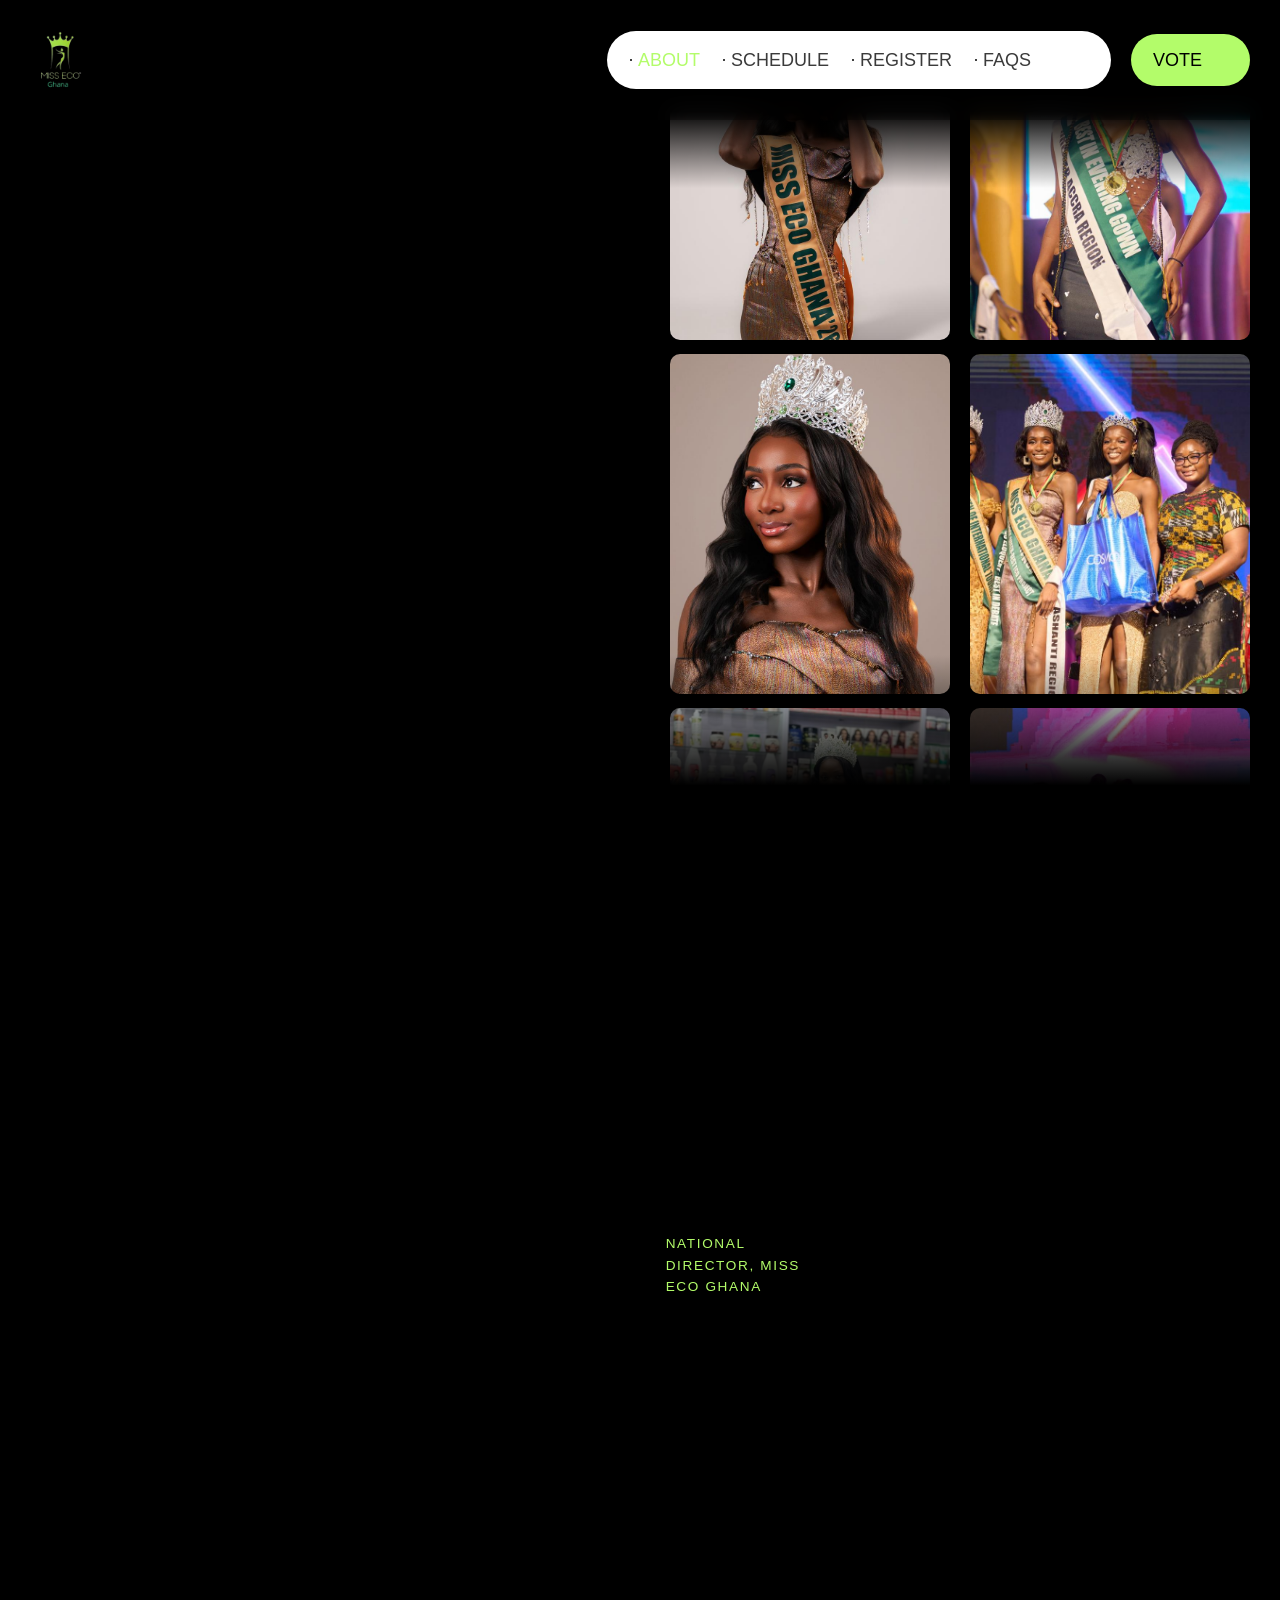
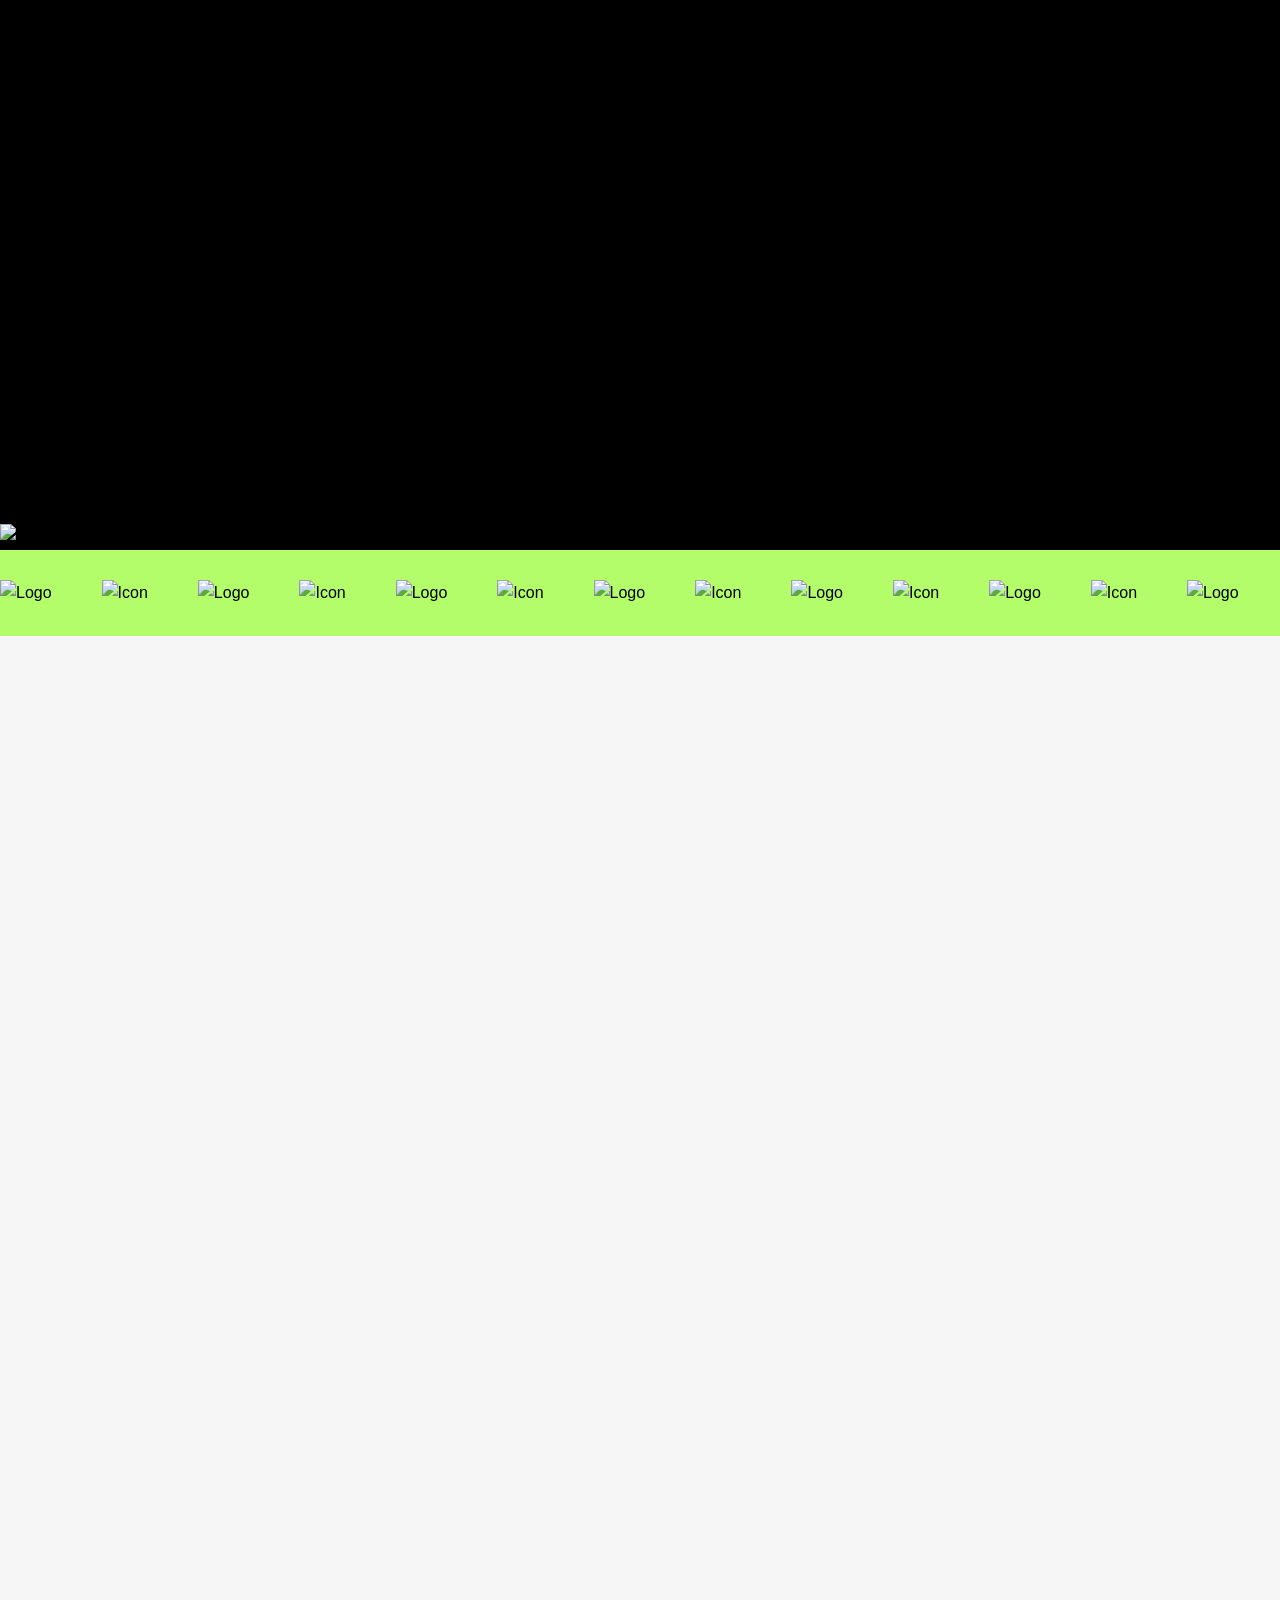
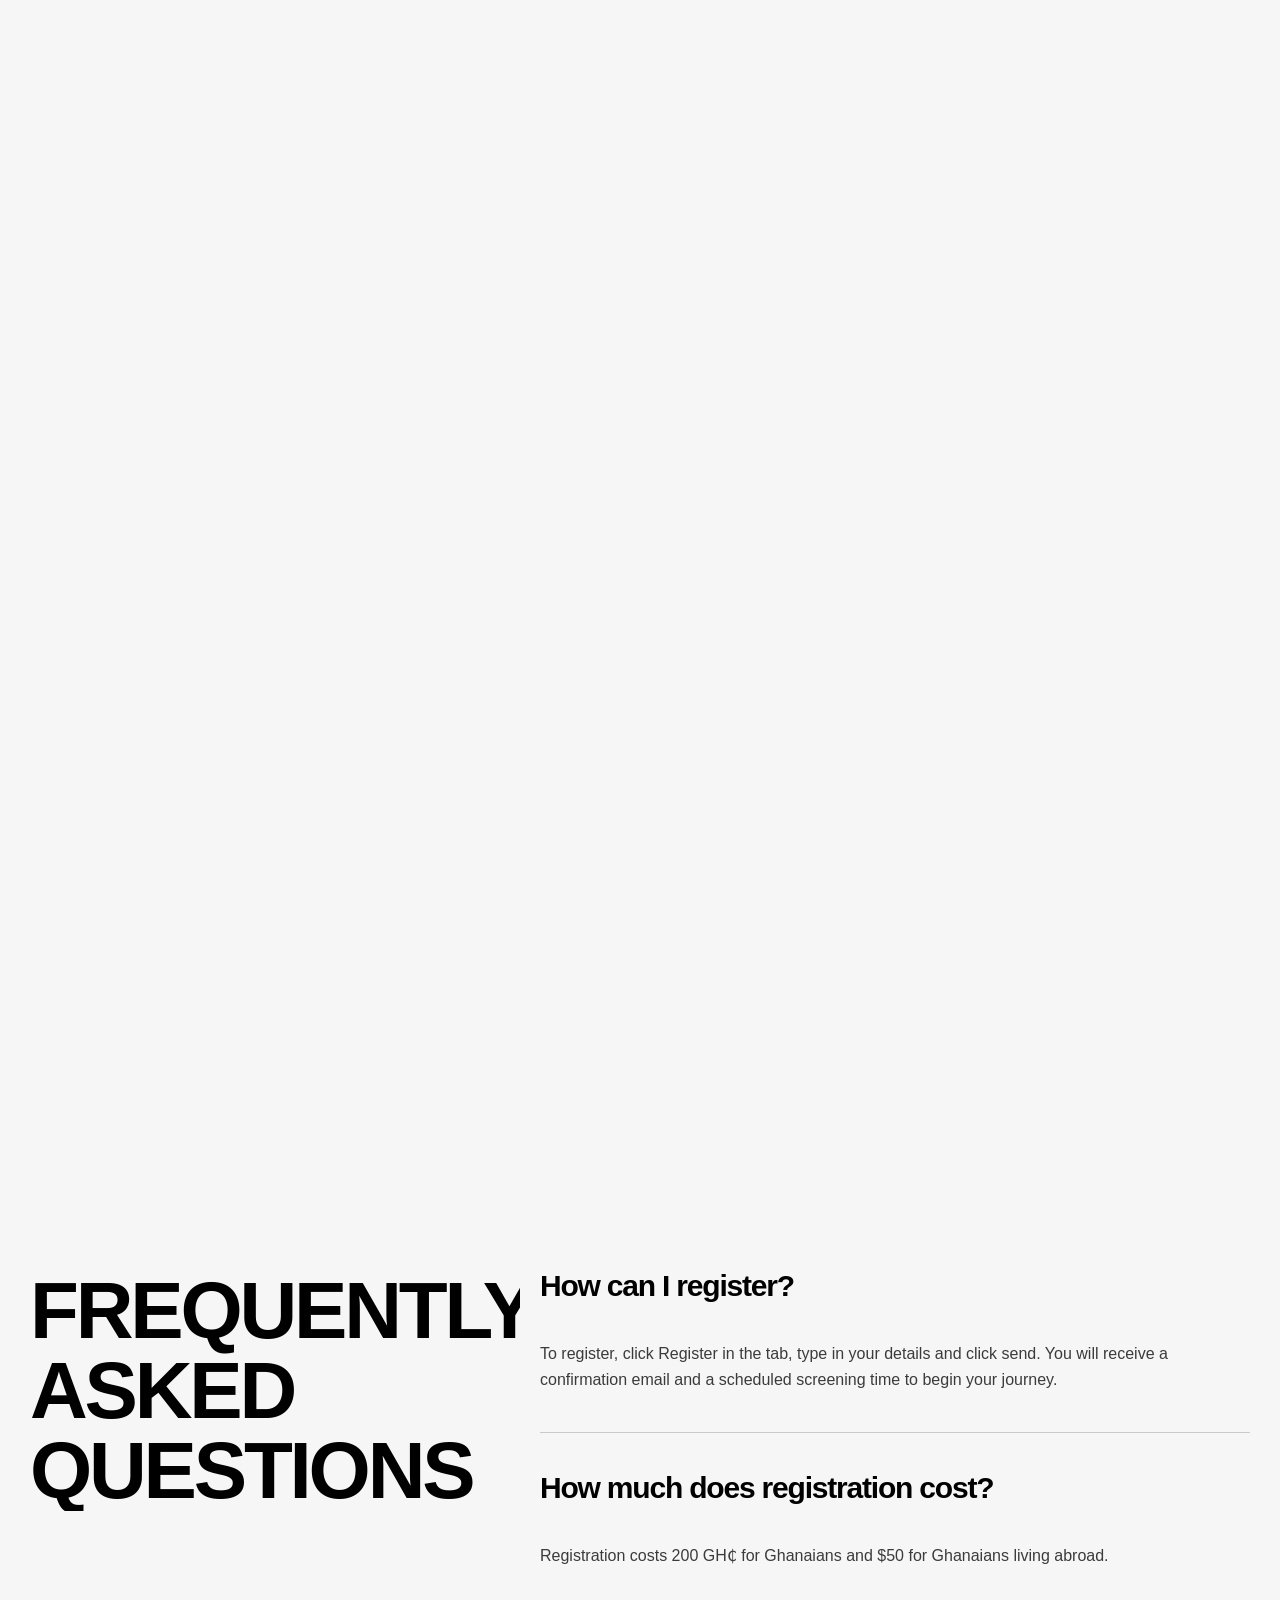
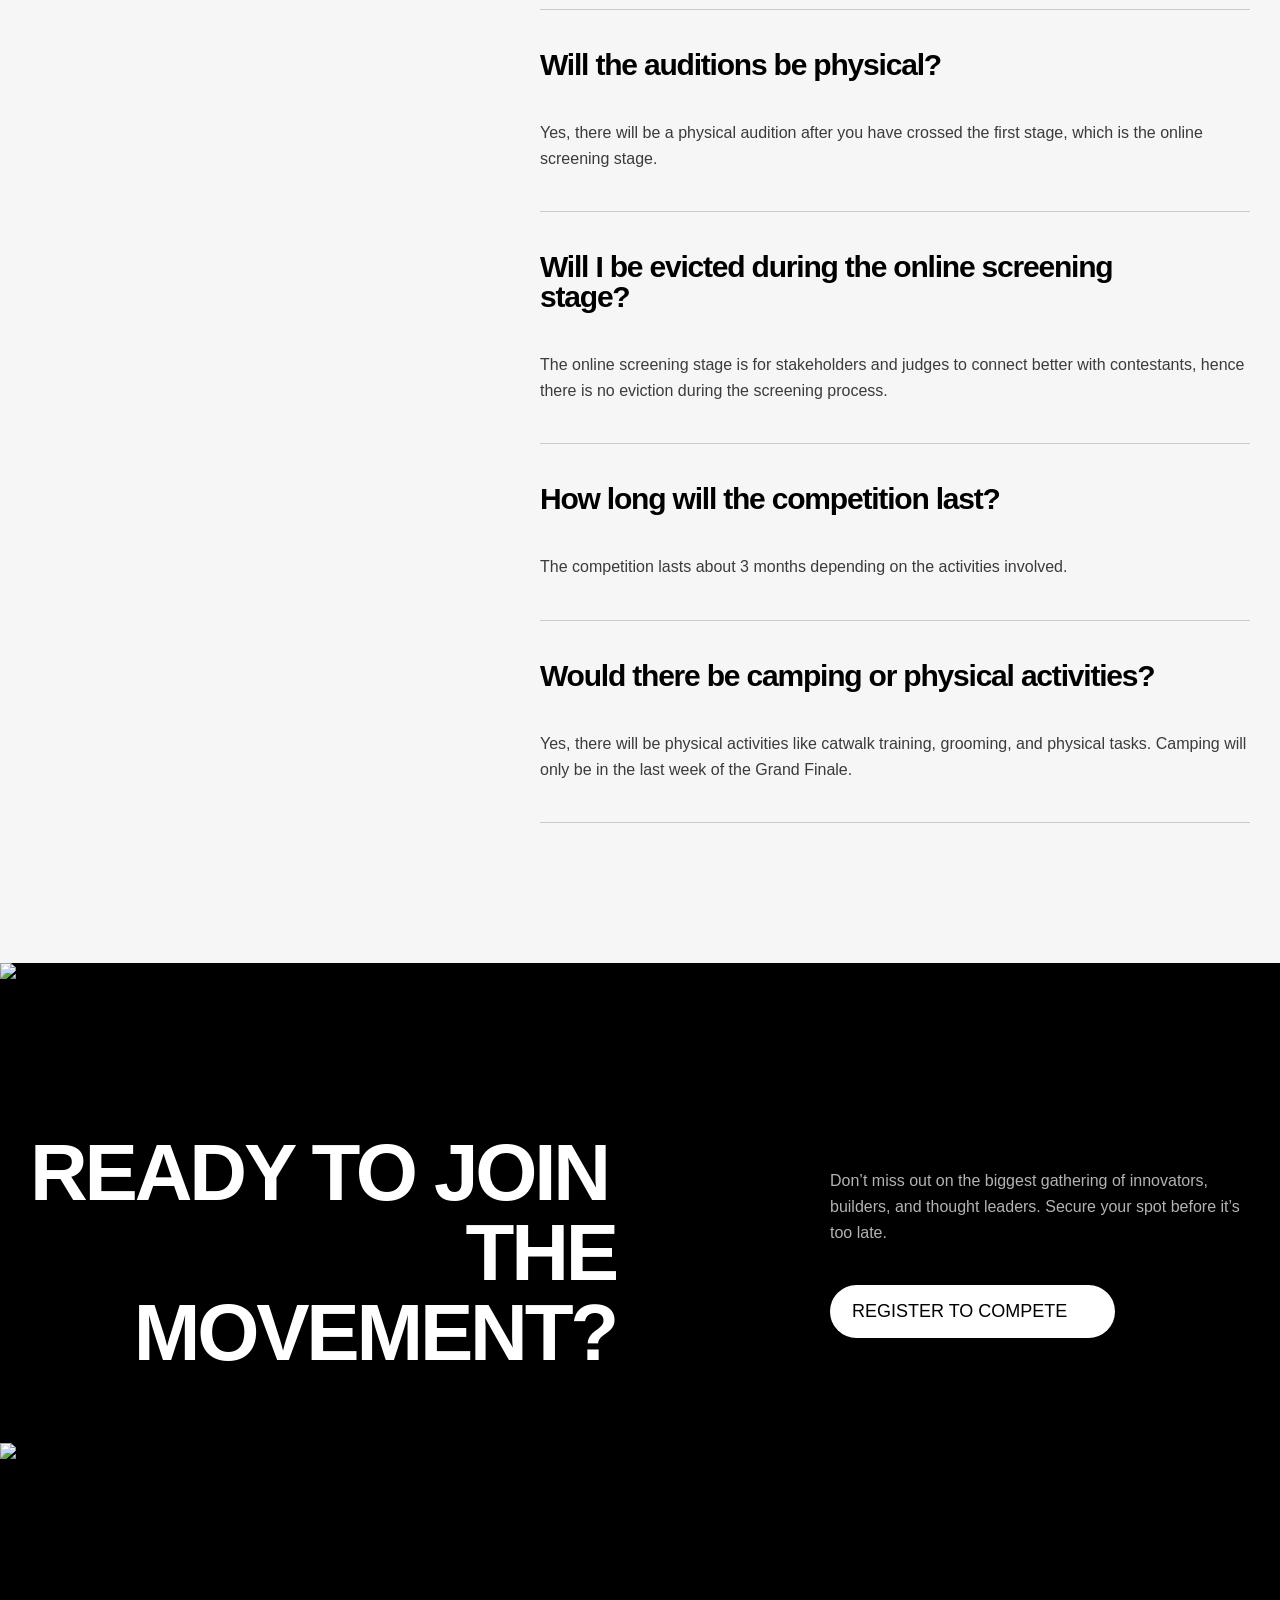
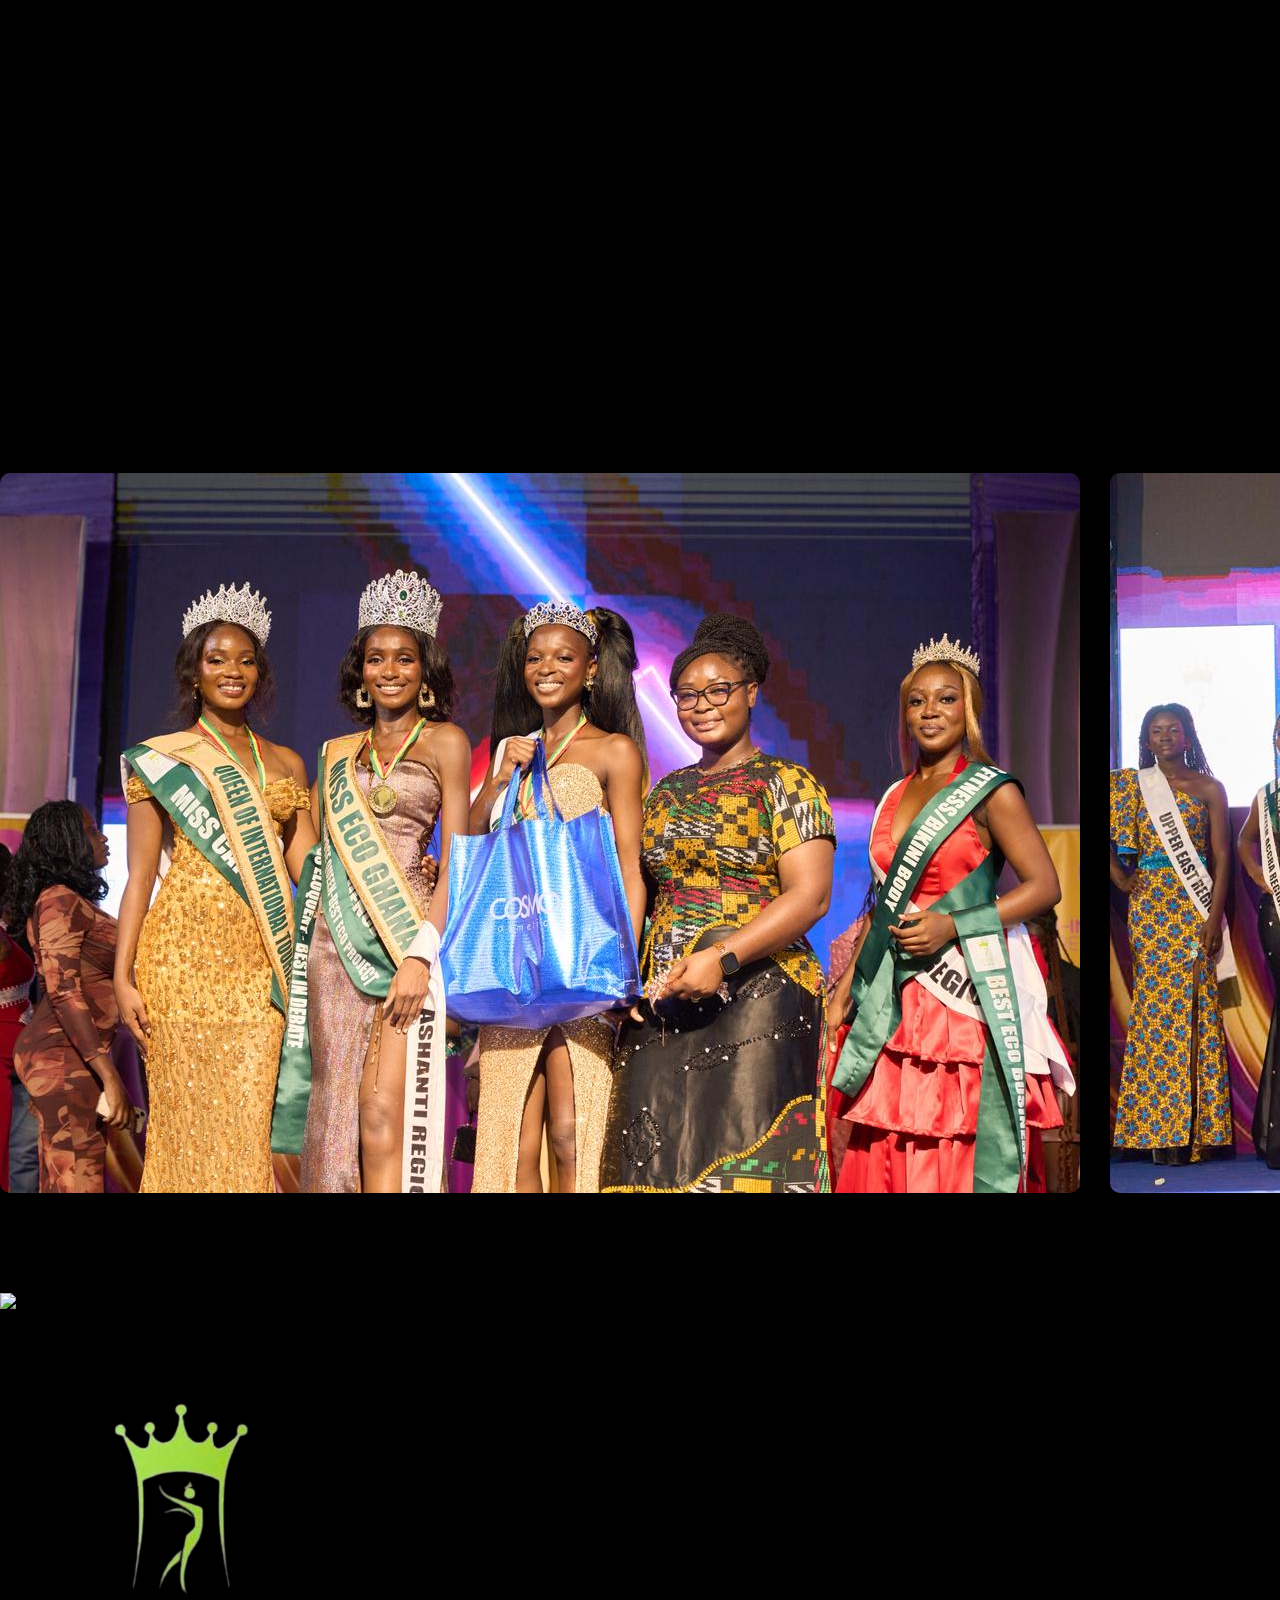
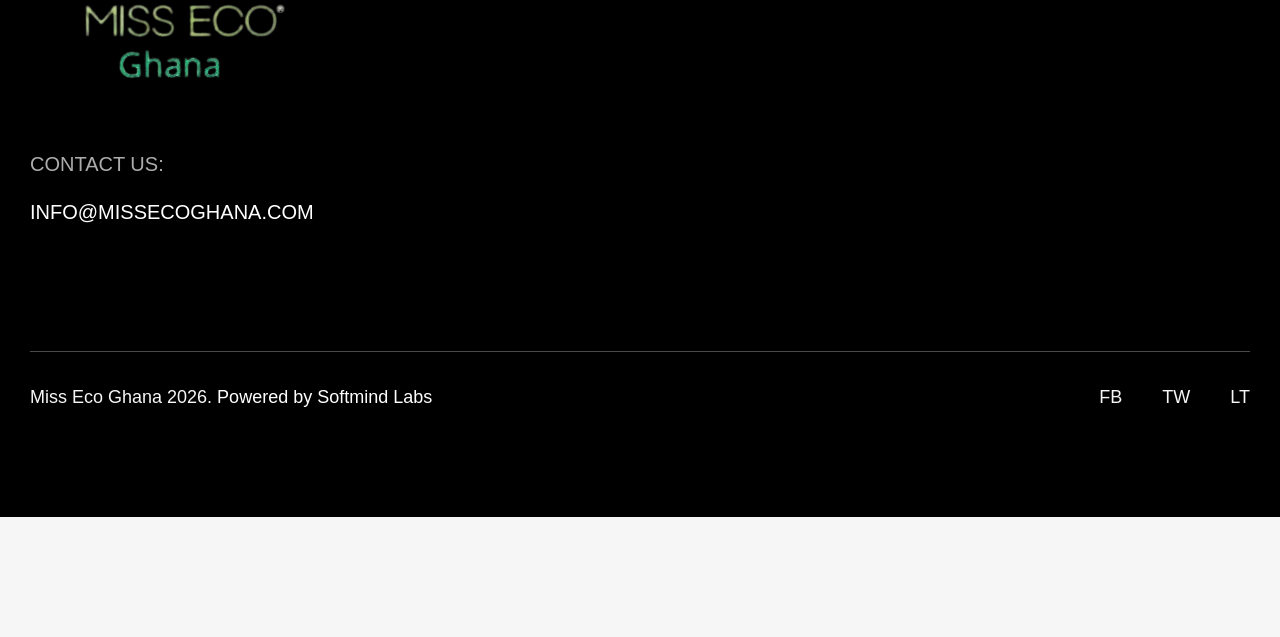
==== about.html @ 79bf4c5f "Initial commit" ====
<!DOCTYPE html>
<!-- This site was created in Webflow. https://webflow.com -->
<!-- Last Published: Sat Oct 25 2025 07:56:01 GMT+0000 (Coordinated Universal Time) -->
<html data-wf-domain="nextsummit-ecommerce.webflow.io" data-wf-page="6868cd37a164c17aef4e09dd" data-wf-site="6868cd37a164c17aef4e0971" data-wf-status="1" lang="en">
    <head>
        <meta charset="utf-8"/>
        <title>About — Miss Eco Ghana</title>
        <meta content="About — Miss Eco Ghana" property="og:title"/>
        <meta content="About — Miss Eco Ghana" property="twitter:title"/>
        <meta content="width=device-width, initial-scale=1" name="viewport"/>
        <meta content="Webflow" name="generator"/>
        <link href="style.css" rel="stylesheet" type="text/css"/>
        <style>
            @media (min-width: 992px) {
                html.w-mod-js:not(.w-mod-ix) [data-w-id="1a90c1bb-0e5f-97e5-2f0d-087dfd18aaae"] {
                    -webkit-transform:translate3d(0, 0px, 0) scale3d(1, 1, 1) rotateX(0) rotateY(0) rotateZ(0) skew(0, 0);
                    -moz-transform: translate3d(0, 0px, 0) scale3d(1, 1, 1) rotateX(0) rotateY(0) rotateZ(0) skew(0, 0);
                    -ms-transform: translate3d(0, 0px, 0) scale3d(1, 1, 1) rotateX(0) rotateY(0) rotateZ(0) skew(0, 0);
                    transform: translate3d(0, 0px, 0) scale3d(1, 1, 1) rotateX(0) rotateY(0) rotateZ(0) skew(0, 0);
                }

                html.w-mod-js:not(.w-mod-ix) [data-w-id="1a90c1bb-0e5f-97e5-2f0d-087dfd18aab9"] {
                    -webkit-transform: translate3d(0, -320px, 0) scale3d(1, 1, 1) rotateX(0) rotateY(0) rotateZ(0) skew(0, 0);
                    -moz-transform: translate3d(0, -320px, 0) scale3d(1, 1, 1) rotateX(0) rotateY(0) rotateZ(0) skew(0, 0);
                    -ms-transform: translate3d(0, -320px, 0) scale3d(1, 1, 1) rotateX(0) rotateY(0) rotateZ(0) skew(0, 0);
                    transform: translate3d(0, -320px, 0) scale3d(1, 1, 1) rotateX(0) rotateY(0) rotateZ(0) skew(0, 0);
                }

                html.w-mod-js:not(.w-mod-ix) [data-w-id="1a90c1bb-0e5f-97e5-2f0d-087dfd18aacc"] {
                    -webkit-transform: translate3d(0, 0px, 0) scale3d(1, 1, 1) rotateX(0) rotateY(0) rotateZ(0) skew(0, 0);
                    -moz-transform: translate3d(0, 0px, 0) scale3d(1, 1, 1) rotateX(0) rotateY(0) rotateZ(0) skew(0, 0);
                    -ms-transform: translate3d(0, 0px, 0) scale3d(1, 1, 1) rotateX(0) rotateY(0) rotateZ(0) skew(0, 0);
                    transform: translate3d(0, 0px, 0) scale3d(1, 1, 1) rotateX(0) rotateY(0) rotateZ(0) skew(0, 0);
                }

                html.w-mod-js:not(.w-mod-ix) [data-w-id="1a90c1bb-0e5f-97e5-2f0d-087dfd18aad7"] {
                    -webkit-transform: translate3d(0, -320px, 0) scale3d(1, 1, 1) rotateX(0) rotateY(0) rotateZ(0) skew(0, 0);
                    -moz-transform: translate3d(0, -320px, 0) scale3d(1, 1, 1) rotateX(0) rotateY(0) rotateZ(0) skew(0, 0);
                    -ms-transform: translate3d(0, -320px, 0) scale3d(1, 1, 1) rotateX(0) rotateY(0) rotateZ(0) skew(0, 0);
                    transform: translate3d(0, -320px, 0) scale3d(1, 1, 1) rotateX(0) rotateY(0) rotateZ(0) skew(0, 0);
                }

                html.w-mod-js:not(.w-mod-ix) [data-w-id="1a90c1bb-0e5f-97e5-2f0d-087dfd18aaea"] {
                    -webkit-transform: translate3d(0, 0px, 0) scale3d(1, 1, 1) rotateX(0) rotateY(0) rotateZ(0) skew(0, 0);
                    -moz-transform: translate3d(0, 0px, 0) scale3d(1, 1, 1) rotateX(0) rotateY(0) rotateZ(0) skew(0, 0);
                    -ms-transform: translate3d(0, 0px, 0) scale3d(1, 1, 1) rotateX(0) rotateY(0) rotateZ(0) skew(0, 0);
                    transform: translate3d(0, 0px, 0) scale3d(1, 1, 1) rotateX(0) rotateY(0) rotateZ(0) skew(0, 0);
                }

                html.w-mod-js:not(.w-mod-ix) [data-w-id="1a90c1bb-0e5f-97e5-2f0d-087dfd18aaf5"] {
                    -webkit-transform: translate3d(0, -320px, 0) scale3d(1, 1, 1) rotateX(0) rotateY(0) rotateZ(0) skew(0, 0);
                    -moz-transform: translate3d(0, -320px, 0) scale3d(1, 1, 1) rotateX(0) rotateY(0) rotateZ(0) skew(0, 0);
                    -ms-transform: translate3d(0, -320px, 0) scale3d(1, 1, 1) rotateX(0) rotateY(0) rotateZ(0) skew(0, 0);
                    transform: translate3d(0, -320px, 0) scale3d(1, 1, 1) rotateX(0) rotateY(0) rotateZ(0) skew(0, 0);
                }

                html.w-mod-js:not(.w-mod-ix) [data-w-id="1a90c1bb-0e5f-97e5-2f0d-087dfd18ab08"] {
                    -webkit-transform: translate3d(0, 0px, 0) scale3d(1, 1, 1) rotateX(0) rotateY(0) rotateZ(0) skew(0, 0);
                    -moz-transform: translate3d(0, 0px, 0) scale3d(1, 1, 1) rotateX(0) rotateY(0) rotateZ(0) skew(0, 0);
                    -ms-transform: translate3d(0, 0px, 0) scale3d(1, 1, 1) rotateX(0) rotateY(0) rotateZ(0) skew(0, 0);
                    transform: translate3d(0, 0px, 0) scale3d(1, 1, 1) rotateX(0) rotateY(0) rotateZ(0) skew(0, 0);
                }

                html.w-mod-js:not(.w-mod-ix) [data-w-id="1a90c1bb-0e5f-97e5-2f0d-087dfd18ab13"] {
                    -webkit-transform: translate3d(0, -320px, 0) scale3d(1, 1, 1) rotateX(0) rotateY(0) rotateZ(0) skew(0, 0);
                    -moz-transform: translate3d(0, -320px, 0) scale3d(1, 1, 1) rotateX(0) rotateY(0) rotateZ(0) skew(0, 0);
                    -ms-transform: translate3d(0, -320px, 0) scale3d(1, 1, 1) rotateX(0) rotateY(0) rotateZ(0) skew(0, 0);
                    transform: translate3d(0, -320px, 0) scale3d(1, 1, 1) rotateX(0) rotateY(0) rotateZ(0) skew(0, 0);
                }
            }

            @media (max-width: 991px) and (min-width:768px) {
                html.w-mod-js:not(.w-mod-ix) [data-w-id="1a90c1bb-0e5f-97e5-2f0d-087dfd18aaae"] {
                    -webkit-transform:translate3d(0, 0px, 0) scale3d(1, 1, 1) rotateX(0) rotateY(0) rotateZ(0) skew(0, 0);
                    -moz-transform: translate3d(0, 0px, 0) scale3d(1, 1, 1) rotateX(0) rotateY(0) rotateZ(0) skew(0, 0);
                    -ms-transform: translate3d(0, 0px, 0) scale3d(1, 1, 1) rotateX(0) rotateY(0) rotateZ(0) skew(0, 0);
                    transform: translate3d(0, 0px, 0) scale3d(1, 1, 1) rotateX(0) rotateY(0) rotateZ(0) skew(0, 0);
                }

                html.w-mod-js:not(.w-mod-ix) [data-w-id="1a90c1bb-0e5f-97e5-2f0d-087dfd18aab9"] {
                    -webkit-transform: translate3d(0, -320px, 0) scale3d(1, 1, 1) rotateX(0) rotateY(0) rotateZ(0) skew(0, 0);
                    -moz-transform: translate3d(0, -320px, 0) scale3d(1, 1, 1) rotateX(0) rotateY(0) rotateZ(0) skew(0, 0);
                    -ms-transform: translate3d(0, -320px, 0) scale3d(1, 1, 1) rotateX(0) rotateY(0) rotateZ(0) skew(0, 0);
                    transform: translate3d(0, -320px, 0) scale3d(1, 1, 1) rotateX(0) rotateY(0) rotateZ(0) skew(0, 0);
                }

                html.w-mod-js:not(.w-mod-ix) [data-w-id="1a90c1bb-0e5f-97e5-2f0d-087dfd18aacc"] {
                    -webkit-transform: translate3d(0, 0px, 0) scale3d(1, 1, 1) rotateX(0) rotateY(0) rotateZ(0) skew(0, 0);
                    -moz-transform: translate3d(0, 0px, 0) scale3d(1, 1, 1) rotateX(0) rotateY(0) rotateZ(0) skew(0, 0);
                    -ms-transform: translate3d(0, 0px, 0) scale3d(1, 1, 1) rotateX(0) rotateY(0) rotateZ(0) skew(0, 0);
                    transform: translate3d(0, 0px, 0) scale3d(1, 1, 1) rotateX(0) rotateY(0) rotateZ(0) skew(0, 0);
                }

                html.w-mod-js:not(.w-mod-ix) [data-w-id="1a90c1bb-0e5f-97e5-2f0d-087dfd18aad7"] {
                    -webkit-transform: translate3d(0, -320px, 0) scale3d(1, 1, 1) rotateX(0) rotateY(0) rotateZ(0) skew(0, 0);
                    -moz-transform: translate3d(0, -320px, 0) scale3d(1, 1, 1) rotateX(0) rotateY(0) rotateZ(0) skew(0, 0);
                    -ms-transform: translate3d(0, -320px, 0) scale3d(1, 1, 1) rotateX(0) rotateY(0) rotateZ(0) skew(0, 0);
                    transform: translate3d(0, -320px, 0) scale3d(1, 1, 1) rotateX(0) rotateY(0) rotateZ(0) skew(0, 0);
                }

                html.w-mod-js:not(.w-mod-ix) [data-w-id="1a90c1bb-0e5f-97e5-2f0d-087dfd18aaea"] {
                    -webkit-transform: translate3d(0, 0px, 0) scale3d(1, 1, 1) rotateX(0) rotateY(0) rotateZ(0) skew(0, 0);
                    -moz-transform: translate3d(0, 0px, 0) scale3d(1, 1, 1) rotateX(0) rotateY(0) rotateZ(0) skew(0, 0);
                    -ms-transform: translate3d(0, 0px, 0) scale3d(1, 1, 1) rotateX(0) rotateY(0) rotateZ(0) skew(0, 0);
                    transform: translate3d(0, 0px, 0) scale3d(1, 1, 1) rotateX(0) rotateY(0) rotateZ(0) skew(0, 0);
                }

                html.w-mod-js:not(.w-mod-ix) [data-w-id="1a90c1bb-0e5f-97e5-2f0d-087dfd18aaf5"] {
                    -webkit-transform: translate3d(0, -320px, 0) scale3d(1, 1, 1) rotateX(0) rotateY(0) rotateZ(0) skew(0, 0);
                    -moz-transform: translate3d(0, -320px, 0) scale3d(1, 1, 1) rotateX(0) rotateY(0) rotateZ(0) skew(0, 0);
                    -ms-transform: translate3d(0, -320px, 0) scale3d(1, 1, 1) rotateX(0) rotateY(0) rotateZ(0) skew(0, 0);
                    transform: translate3d(0, -320px, 0) scale3d(1, 1, 1) rotateX(0) rotateY(0) rotateZ(0) skew(0, 0);
                }

                html.w-mod-js:not(.w-mod-ix) [data-w-id="1a90c1bb-0e5f-97e5-2f0d-087dfd18ab08"] {
                    -webkit-transform: translate3d(0, 0px, 0) scale3d(1, 1, 1) rotateX(0) rotateY(0) rotateZ(0) skew(0, 0);
                    -moz-transform: translate3d(0, 0px, 0) scale3d(1, 1, 1) rotateX(0) rotateY(0) rotateZ(0) skew(0, 0);
                    -ms-transform: translate3d(0, 0px, 0) scale3d(1, 1, 1) rotateX(0) rotateY(0) rotateZ(0) skew(0, 0);
                    transform: translate3d(0, 0px, 0) scale3d(1, 1, 1) rotateX(0) rotateY(0) rotateZ(0) skew(0, 0);
                }

                html.w-mod-js:not(.w-mod-ix) [data-w-id="1a90c1bb-0e5f-97e5-2f0d-087dfd18ab13"] {
                    -webkit-transform: translate3d(0, -320px, 0) scale3d(1, 1, 1) rotateX(0) rotateY(0) rotateZ(0) skew(0, 0);
                    -moz-transform: translate3d(0, -320px, 0) scale3d(1, 1, 1) rotateX(0) rotateY(0) rotateZ(0) skew(0, 0);
                    -ms-transform: translate3d(0, -320px, 0) scale3d(1, 1, 1) rotateX(0) rotateY(0) rotateZ(0) skew(0, 0);
                    transform: translate3d(0, -320px, 0) scale3d(1, 1, 1) rotateX(0) rotateY(0) rotateZ(0) skew(0, 0);
                }
            }

            @media (max-width: 767px) and (min-width:480px) {
                html.w-mod-js:not(.w-mod-ix) [data-w-id="1a90c1bb-0e5f-97e5-2f0d-087dfd18aaae"] {
                    -webkit-transform:translate3d(0, 0px, 0) scale3d(1, 1, 1) rotateX(0) rotateY(0) rotateZ(0) skew(0, 0);
                    -moz-transform: translate3d(0, 0px, 0) scale3d(1, 1, 1) rotateX(0) rotateY(0) rotateZ(0) skew(0, 0);
                    -ms-transform: translate3d(0, 0px, 0) scale3d(1, 1, 1) rotateX(0) rotateY(0) rotateZ(0) skew(0, 0);
                    transform: translate3d(0, 0px, 0) scale3d(1, 1, 1) rotateX(0) rotateY(0) rotateZ(0) skew(0, 0);
                }

                html.w-mod-js:not(.w-mod-ix) [data-w-id="1a90c1bb-0e5f-97e5-2f0d-087dfd18aab9"] {
                    -webkit-transform: translate3d(0, -200px, 0) scale3d(1, 1, 1) rotateX(0) rotateY(0) rotateZ(0) skew(0, 0);
                    -moz-transform: translate3d(0, -200px, 0) scale3d(1, 1, 1) rotateX(0) rotateY(0) rotateZ(0) skew(0, 0);
                    -ms-transform: translate3d(0, -200px, 0) scale3d(1, 1, 1) rotateX(0) rotateY(0) rotateZ(0) skew(0, 0);
                    transform: translate3d(0, -200px, 0) scale3d(1, 1, 1) rotateX(0) rotateY(0) rotateZ(0) skew(0, 0);
                }

                html.w-mod-js:not(.w-mod-ix) [data-w-id="1a90c1bb-0e5f-97e5-2f0d-087dfd18aacc"] {
                    -webkit-transform: translate3d(0, 0px, 0) scale3d(1, 1, 1) rotateX(0) rotateY(0) rotateZ(0) skew(0, 0);
                    -moz-transform: translate3d(0, 0px, 0) scale3d(1, 1, 1) rotateX(0) rotateY(0) rotateZ(0) skew(0, 0);
                    -ms-transform: translate3d(0, 0px, 0) scale3d(1, 1, 1) rotateX(0) rotateY(0) rotateZ(0) skew(0, 0);
                    transform: translate3d(0, 0px, 0) scale3d(1, 1, 1) rotateX(0) rotateY(0) rotateZ(0) skew(0, 0);
                }

                html.w-mod-js:not(.w-mod-ix) [data-w-id="1a90c1bb-0e5f-97e5-2f0d-087dfd18aad7"] {
                    -webkit-transform: translate3d(0, -200px, 0) scale3d(1, 1, 1) rotateX(0) rotateY(0) rotateZ(0) skew(0, 0);
                    -moz-transform: translate3d(0, -200px, 0) scale3d(1, 1, 1) rotateX(0) rotateY(0) rotateZ(0) skew(0, 0);
                    -ms-transform: translate3d(0, -200px, 0) scale3d(1, 1, 1) rotateX(0) rotateY(0) rotateZ(0) skew(0, 0);
                    transform: translate3d(0, -200px, 0) scale3d(1, 1, 1) rotateX(0) rotateY(0) rotateZ(0) skew(0, 0);
                }

                html.w-mod-js:not(.w-mod-ix) [data-w-id="1a90c1bb-0e5f-97e5-2f0d-087dfd18aaea"] {
                    -webkit-transform: translate3d(0, 0px, 0) scale3d(1, 1, 1) rotateX(0) rotateY(0) rotateZ(0) skew(0, 0);
                    -moz-transform: translate3d(0, 0px, 0) scale3d(1, 1, 1) rotateX(0) rotateY(0) rotateZ(0) skew(0, 0);
                    -ms-transform: translate3d(0, 0px, 0) scale3d(1, 1, 1) rotateX(0) rotateY(0) rotateZ(0) skew(0, 0);
                    transform: translate3d(0, 0px, 0) scale3d(1, 1, 1) rotateX(0) rotateY(0) rotateZ(0) skew(0, 0);
                }

                html.w-mod-js:not(.w-mod-ix) [data-w-id="1a90c1bb-0e5f-97e5-2f0d-087dfd18aaf5"] {
                    -webkit-transform: translate3d(0, -200px, 0) scale3d(1, 1, 1) rotateX(0) rotateY(0) rotateZ(0) skew(0, 0);
                    -moz-transform: translate3d(0, -200px, 0) scale3d(1, 1, 1) rotateX(0) rotateY(0) rotateZ(0) skew(0, 0);
                    -ms-transform: translate3d(0, -200px, 0) scale3d(1, 1, 1) rotateX(0) rotateY(0) rotateZ(0) skew(0, 0);
                    transform: translate3d(0, -200px, 0) scale3d(1, 1, 1) rotateX(0) rotateY(0) rotateZ(0) skew(0, 0);
                }

                html.w-mod-js:not(.w-mod-ix) [data-w-id="1a90c1bb-0e5f-97e5-2f0d-087dfd18ab08"] {
                    -webkit-transform: translate3d(0, 0px, 0) scale3d(1, 1, 1) rotateX(0) rotateY(0) rotateZ(0) skew(0, 0);
                    -moz-transform: translate3d(0, 0px, 0) scale3d(1, 1, 1) rotateX(0) rotateY(0) rotateZ(0) skew(0, 0);
                    -ms-transform: translate3d(0, 0px, 0) scale3d(1, 1, 1) rotateX(0) rotateY(0) rotateZ(0) skew(0, 0);
                    transform: translate3d(0, 0px, 0) scale3d(1, 1, 1) rotateX(0) rotateY(0) rotateZ(0) skew(0, 0);
                }

                html.w-mod-js:not(.w-mod-ix) [data-w-id="1a90c1bb-0e5f-97e5-2f0d-087dfd18ab13"] {
                    -webkit-transform: translate3d(0, -200px, 0) scale3d(1, 1, 1) rotateX(0) rotateY(0) rotateZ(0) skew(0, 0);
                    -moz-transform: translate3d(0, -200px, 0) scale3d(1, 1, 1) rotateX(0) rotateY(0) rotateZ(0) skew(0, 0);
                    -ms-transform: translate3d(0, -200px, 0) scale3d(1, 1, 1) rotateX(0) rotateY(0) rotateZ(0) skew(0, 0);
                    transform: translate3d(0, -200px, 0) scale3d(1, 1, 1) rotateX(0) rotateY(0) rotateZ(0) skew(0, 0);
                }
            }

            @media (max-width: 479px) {
                html.w-mod-js:not(.w-mod-ix) [data-w-id="1a90c1bb-0e5f-97e5-2f0d-087dfd18aaae"] {
                    -webkit-transform:translate3d(0, 0px, 0) scale3d(1, 1, 1) rotateX(0) rotateY(0) rotateZ(0) skew(0, 0);
                    -moz-transform: translate3d(0, 0px, 0) scale3d(1, 1, 1) rotateX(0) rotateY(0) rotateZ(0) skew(0, 0);
                    -ms-transform: translate3d(0, 0px, 0) scale3d(1, 1, 1) rotateX(0) rotateY(0) rotateZ(0) skew(0, 0);
                    transform: translate3d(0, 0px, 0) scale3d(1, 1, 1) rotateX(0) rotateY(0) rotateZ(0) skew(0, 0);
                }

                html.w-mod-js:not(.w-mod-ix) [data-w-id="1a90c1bb-0e5f-97e5-2f0d-087dfd18aab9"] {
                    -webkit-transform: translate3d(0, -200px, 0) scale3d(1, 1, 1) rotateX(0) rotateY(0) rotateZ(0) skew(0, 0);
                    -moz-transform: translate3d(0, -200px, 0) scale3d(1, 1, 1) rotateX(0) rotateY(0) rotateZ(0) skew(0, 0);
                    -ms-transform: translate3d(0, -200px, 0) scale3d(1, 1, 1) rotateX(0) rotateY(0) rotateZ(0) skew(0, 0);
                    transform: translate3d(0, -200px, 0) scale3d(1, 1, 1) rotateX(0) rotateY(0) rotateZ(0) skew(0, 0);
                }

                html.w-mod-js:not(.w-mod-ix) [data-w-id="1a90c1bb-0e5f-97e5-2f0d-087dfd18aacc"] {
                    -webkit-transform: translate3d(0, 0px, 0) scale3d(1, 1, 1) rotateX(0) rotateY(0) rotateZ(0) skew(0, 0);
                    -moz-transform: translate3d(0, 0px, 0) scale3d(1, 1, 1) rotateX(0) rotateY(0) rotateZ(0) skew(0, 0);
                    -ms-transform: translate3d(0, 0px, 0) scale3d(1, 1, 1) rotateX(0) rotateY(0) rotateZ(0) skew(0, 0);
                    transform: translate3d(0, 0px, 0) scale3d(1, 1, 1) rotateX(0) rotateY(0) rotateZ(0) skew(0, 0);
                }

                html.w-mod-js:not(.w-mod-ix) [data-w-id="1a90c1bb-0e5f-97e5-2f0d-087dfd18aad7"] {
                    -webkit-transform: translate3d(0, -200px, 0) scale3d(1, 1, 1) rotateX(0) rotateY(0) rotateZ(0) skew(0, 0);
                    -moz-transform: translate3d(0, -200px, 0) scale3d(1, 1, 1) rotateX(0) rotateY(0) rotateZ(0) skew(0, 0);
                    -ms-transform: translate3d(0, -200px, 0) scale3d(1, 1, 1) rotateX(0) rotateY(0) rotateZ(0) skew(0, 0);
                    transform: translate3d(0, -200px, 0) scale3d(1, 1, 1) rotateX(0) rotateY(0) rotateZ(0) skew(0, 0);
                }

                html.w-mod-js:not(.w-mod-ix) [data-w-id="1a90c1bb-0e5f-97e5-2f0d-087dfd18aaea"] {
                    -webkit-transform: translate3d(0, 0px, 0) scale3d(1, 1, 1) rotateX(0) rotateY(0) rotateZ(0) skew(0, 0);
                    -moz-transform: translate3d(0, 0px, 0) scale3d(1, 1, 1) rotateX(0) rotateY(0) rotateZ(0) skew(0, 0);
                    -ms-transform: translate3d(0, 0px, 0) scale3d(1, 1, 1) rotateX(0) rotateY(0) rotateZ(0) skew(0, 0);
                    transform: translate3d(0, 0px, 0) scale3d(1, 1, 1) rotateX(0) rotateY(0) rotateZ(0) skew(0, 0);
                }

                html.w-mod-js:not(.w-mod-ix) [data-w-id="1a90c1bb-0e5f-97e5-2f0d-087dfd18aaf5"] {
                    -webkit-transform: translate3d(0, -200px, 0) scale3d(1, 1, 1) rotateX(0) rotateY(0) rotateZ(0) skew(0, 0);
                    -moz-transform: translate3d(0, -200px, 0) scale3d(1, 1, 1) rotateX(0) rotateY(0) rotateZ(0) skew(0, 0);
                    -ms-transform: translate3d(0, -200px, 0) scale3d(1, 1, 1) rotateX(0) rotateY(0) rotateZ(0) skew(0, 0);
                    transform: translate3d(0, -200px, 0) scale3d(1, 1, 1) rotateX(0) rotateY(0) rotateZ(0) skew(0, 0);
                }

                html.w-mod-js:not(.w-mod-ix) [data-w-id="1a90c1bb-0e5f-97e5-2f0d-087dfd18ab08"] {
                    -webkit-transform: translate3d(0, 0px, 0) scale3d(1, 1, 1) rotateX(0) rotateY(0) rotateZ(0) skew(0, 0);
                    -moz-transform: translate3d(0, 0px, 0) scale3d(1, 1, 1) rotateX(0) rotateY(0) rotateZ(0) skew(0, 0);
                    -ms-transform: translate3d(0, 0px, 0) scale3d(1, 1, 1) rotateX(0) rotateY(0) rotateZ(0) skew(0, 0);
                    transform: translate3d(0, 0px, 0) scale3d(1, 1, 1) rotateX(0) rotateY(0) rotateZ(0) skew(0, 0);
                }

                html.w-mod-js:not(.w-mod-ix) [data-w-id="1a90c1bb-0e5f-97e5-2f0d-087dfd18ab13"] {
                    -webkit-transform: translate3d(0, -200px, 0) scale3d(1, 1, 1) rotateX(0) rotateY(0) rotateZ(0) skew(0, 0);
                    -moz-transform: translate3d(0, -200px, 0) scale3d(1, 1, 1) rotateX(0) rotateY(0) rotateZ(0) skew(0, 0);
                    -ms-transform: translate3d(0, -200px, 0) scale3d(1, 1, 1) rotateX(0) rotateY(0) rotateZ(0) skew(0, 0);
                    transform: translate3d(0, -200px, 0) scale3d(1, 1, 1) rotateX(0) rotateY(0) rotateZ(0) skew(0, 0);
                }
            }
        </style>
        <link href="https://fonts.googleapis.com" rel="preconnect"/>
        <link href="https://fonts.gstatic.com" rel="preconnect" crossorigin="anonymous"/>
        <script src="https://ajax.googleapis.com/ajax/libs/webfont/1.6.26/webfont.js" type="text/javascript"></script>
        <script type="text/javascript">
            WebFont.load({
                google: {
                    families: ["Hanken Grotesk:regular,500,600,700", "Inter:regular,500,600,700"]
                }
            });
        </script>
        <script type="text/javascript">
            !function(o, c) {
                var n = c.documentElement
                  , t = " w-mod-";
                n.className += t + "js",
                ("ontouchstart"in o || o.DocumentTouch && c instanceof DocumentTouch) && (n.className += t + "touch")
            }(window, document);
        </script>
        <link href="assets/logo-final.png" rel="shortcut icon" type="image/x-icon"/>
        <link href="assets/logo-final.png" rel="apple-touch-icon"/>
        <script type="text/javascript">
            window.__WEBFLOW_CURRENCY_SETTINGS = {
                "currencyCode": "USD",
                "symbol": "$",
                "decimal": ".",
                "fractionDigits": 2,
                "group": ",",
                "template": "{{wf {\"path\":\"symbol\",\"type\":\"PlainText\"} }} {{wf {\"path\":\"amount\",\"type\":\"CommercePrice\"} }} {{wf {\"path\":\"currencyCode\",\"type\":\"PlainText\"} }}",
                "hideDecimalForWholeNumbers": false
            };
        </script>
    </head>
    <body>
        <section data-w-id="050aa1aa-a3f6-633c-19aa-236dfe36cca6" class="header">
            <div class="w-layout-blockcontainer container w-container">
                <div data-w-id="050aa1aa-a3f6-633c-19aa-236dfe36cca8" data-animation="default" data-collapse="medium" data-duration="400" data-easing="ease" data-easing2="ease" role="banner" class="navbar w-nav">
                    <div class="navbar-wrapper">
                        <a href="index.html" class="navbar-brand-header w-nav-brand">
                            <img loading="lazy" src="assets/logo-final.png" alt="Miss Eco Ghana" class="navbar-brand-header-logo"/>
                        </a>
                        <div class="menu-button-wrap">
                            <nav role="navigation" class="nav-menu-2 w-nav-menu">
                                <ul role="list" class="nav-menu w-list-unstyled">
                                    <li data-w-id="050aa1aa-a3f6-633c-19aa-236dfe36ccb0" class="list-item">
                                        <div class="menu-dot-wrap">
                                            <div class="menu-dot"></div>
                                        </div>
                                        <a href="about.html" aria-current="page" class="nav-link w-nav-link w--current">ABOUT</a>
                                    </li>
                                    <li data-w-id="050aa1aa-a3f6-633c-19aa-236dfe36ccdb" class="list-item">
                                        <div class="menu-dot-wrap">
                                            <div class="menu-dot"></div>
                                        </div>
                                        <a href="index.html#schedule" class="nav-link w-nav-link">SCHEDULE</a>
                                    </li>
                                    <li data-w-id="050aa1aa-a3f6-633c-19aa-236dfe36ccd8" class="list-item">
                                        <div class="menu-dot-wrap">
                                            <div class="menu-dot"></div>
                                        </div>
                                        <a href="index.html#register" class="nav-link w-nav-link">REGISTER</a>
                                    </li>
                                    <li data-w-id="050aa1aa-a3f6-633c-19aa-236dfe36ccde" class="list-item">
                                        <div class="menu-dot-wrap">
                                            <div class="menu-dot"></div>
                                        </div>
                                        <a href="index.html#faqs" class="nav-link w-nav-link">FAQs</a>
                                    </li>
                                </ul>
                            </nav>
                            <div class="navbar-button">
                                <a data-w-id="428a1d27-cd13-45a3-89b5-f9ab8baf4661" href="https://voting.missecoghana.com" class="button w-inline-block">
                                    <div class="button-area">
                                        <div class="button-text" style="color: black;">VOTE</div>
                                        <div class="button-icon-wrapper">
                                            <div class="icon-hover-black">
                                                <img loading="lazy" src="https://cdn.prod.website-files.com/6868cd37a164c17aef4e0971/6868cd37a164c17aef4e0d62_dot-icon.svg" alt="" class="button-icon"/>
                                            </div>
                                        </div>
                                    </div>
                                </a>
                            </div>
                            <div class="menu-button w-nav-button">
                                <div data-is-ix2-target="1" class="menu-button-icon" data-w-id="050aa1aa-a3f6-633c-19aa-236dfe36cce3" data-animation-type="lottie" data-src="https://cdn.prod.website-files.com/6868cd37a164c17aef4e0971/6868cd37a164c17aef4e0a5b_light%20icon.json" data-loop="0" data-direction="1" data-autoplay="0" data-renderer="svg" data-default-duration="0" data-duration="0"></div>
                            </div>
                        </div>
                    </div>
                </div>
            </div>
        </section>
<section class="about-banner-section">
            <div class="w-layout-blockcontainer container w-container">
                <div class="about-banner-wrap">
                    <div class="about-banner-left-block">
                        <div class="inner-top-block">
                            <div data-w-id="6c2cad6b-68d0-84d2-2af5-b5b1b0f075cf" style="opacity:0" class="inner-subtext">
                                about <span class="theme-color-02">Miss Eco Ghana</span>
                            </div>
                            <div class="_w-840">
                                <h1 data-w-id="6c2cad6b-68d0-84d2-2af5-b5b1b0f075d4" style="opacity:0" class="banner-title">
                                    Beauty with <span class="banner-title-span">Purpose</span>
                                    &amp; Impact
                                </h1>
                            </div>
                        </div>
                        <p data-w-id="ce927451-9512-e52c-1228-12e4cbaaf430" style="opacity:0" class="banner-para">Miss Eco Ghana is more than a pageant, it’s a movement. We celebrate young Ghanaian women who champion environmental stewardship, community leadership, and sustainable living, inspiring change on a national and international stage.</p>
                    </div>
                    <div class="about-right-block">
                        <div class="about-banner-ticker-list">
                            <div class="about-banner-ticker-top">
                                <img src="assets/contestants/winner.jpeg" loading="lazy" alt="Image" class="about-banner-img"/>
                                <img src="assets/contestants/winner2.jpeg" loading="lazy" alt="Image" class="about-banner-img"/>
                                <img src="assets/contestants/runnerup1.jpeg" loading="lazy" alt="Image" class="about-banner-img"/>
                            </div>
                            <div class="about-banner-ticker-top">
                                <img src="assets/contestants/winner.jpeg" loading="lazy" alt="Image" class="about-banner-img"/>
                                <img src="assets/contestants/winner2.jpeg" loading="lazy" alt="Image" class="about-banner-img"/>
                                <img src="assets/contestants/runnerup1.jpeg" loading="lazy" alt="Image" class="about-banner-img"/>
                            </div>
                        </div>
                        <div class="about-banner-ticker-list">
                            <div class="about-banner-ticker-bottom">
                                <img src="assets/contestants/runnerup.jpeg" loading="lazy" alt="Image" class="about-banner-img"/>
                                <img src="assets/finalists.jpeg" loading="lazy" alt="Image" class="about-banner-img"/>
                                <img src="assets/hero-2.jpeg" loading="lazy" alt="Image" class="about-banner-img"/>
                            </div>
                            <div class="about-banner-ticker-bottom">
                                <img src="assets/contestants/runnerup.jpeg" loading="lazy" alt="Image" class="about-banner-img"/>
                                <img src="assets/finalists.jpeg" loading="lazy" alt="Image" class="about-banner-img"/>
                                <img src="assets/hero-2.jpeg" loading="lazy" alt="Image" class="about-banner-img"/>
                            </div>
                        </div>
                    </div>
                </div>
            </div>
            <div class="about-banner-gradient-top"></div>
            <div class="about-banner-gradient-bottom"></div>
        </section>
        <section class="about-section-01">
            <div class="w-layout-blockcontainer container w-container">
                <div class="section-wrap">
                    <div class="anout-section-title">
                        <h2 data-w-id="8f16bd7c-8deb-54ed-c50f-e4132aec6f8f" style="opacity:0" class="section-title about">
                            Princess Denise <span class="section-title-span">Tamara Perez</span>
                        </h2>
                        <p style="font-size: 0.85rem; text-transform: uppercase; letter-spacing: 0.12em; margin-bottom: 12px; color: #b3fc6a;">National Director, Miss Eco Ghana</p>
                        <p data-w-id="8f16bd7c-8deb-54ed-c50f-e4132aec6f94" style="opacity:0" class="about-section-para _1">Princess Denise Tamara Perez is a distinguished leader in the fashion and modeling industry, bringing years of expertise and a deep passion for excellence to Miss Eco Ghana. As National Director, she has developed structured training programs covering runway technique, personal branding, and public speaking.</p>
                    </div>
                    <div class="about-img-wrap-4">
                        <img class="about-img _1" src="assets/denise.jpeg" alt="Princess Denise Tamara Perez" style="opacity:0" sizes="(max-width: 767px) 100vw, (max-width: 991px) 728px, 940px" data-w-id="c0072bf5-38ca-debb-10a7-46c402ec1047" loading="lazy"/>
                        <div data-w-id="789a49e4-18ce-6b3a-f216-045955b9fc0f" style="opacity:0" class="about-overlay">
                            <ul role="list" class="about-list">
                                <li class="about-list-item">
                                    <div class="about-item-text">Structured runway technique &amp; personal branding training</div>
                                </li>
                                <li class="about-list-item">
                                    <div class="about-item-text">Public speaking coaching &amp; confidence development</div>
                                </li>
                                <li class="about-list-item">
                                    <div class="about-item-text">Hands-on mentorship fostering discipline &amp; sustainability</div>
                                </li>
                                <li class="about-list-item">
                                    <div class="about-item-text">Beauty meets purpose — inspiring community-led change</div>
                                </li>
                            </ul>
                        </div>
                    </div>
               </div>
            </div>
            <img src="https://cdn.prod.website-files.com/6868cd37a164c17aef4e0971/6868cd37a164c17aef4e0d96_Line.svg" loading="lazy" alt="Line Bg" class="pattern-bg about"/>
            <div class="about-bg"></div>
        </section>
        <section class="sponsor-ticker-section">
            <div class="sponsor-ticker-list">
                <img src="https://cdn.prod.website-files.com/6868cd37a164c17aef4e0971/6868cd37a164c17aef4e0da0_logo-1.svg" loading="lazy" alt="Logo" class="sponsor-ticker-logo"/>
                <img src="https://cdn.prod.website-files.com/6868cd37a164c17aef4e0971/6868cd37a164c17aef4e0d88_star.svg" loading="lazy" alt="Icon" class="sponsor-ticker-icon"/>
                <img src="https://cdn.prod.website-files.com/6868cd37a164c17aef4e0971/6868cd37a164c17aef4e0da1_logo-2.svg" loading="lazy" alt="Logo" class="sponsor-ticker-logo"/>
                <img src="https://cdn.prod.website-files.com/6868cd37a164c17aef4e0971/6868cd37a164c17aef4e0d88_star.svg" loading="lazy" alt="Icon" class="sponsor-ticker-icon"/>
                <img src="https://cdn.prod.website-files.com/6868cd37a164c17aef4e0971/6868cd37a164c17aef4e0d9d_logo-3.svg" loading="lazy" alt="Logo" class="sponsor-ticker-logo"/>
                <img src="https://cdn.prod.website-files.com/6868cd37a164c17aef4e0971/6868cd37a164c17aef4e0d88_star.svg" loading="lazy" alt="Icon" class="sponsor-ticker-icon"/>
                <img src="https://cdn.prod.website-files.com/6868cd37a164c17aef4e0971/6868cd37a164c17aef4e0d9f_logo-4.svg" loading="lazy" alt="Logo" class="sponsor-ticker-logo"/>
                <img src="https://cdn.prod.website-files.com/6868cd37a164c17aef4e0971/6868cd37a164c17aef4e0d88_star.svg" loading="lazy" alt="Icon" class="sponsor-ticker-icon"/>
                <img src="https://cdn.prod.website-files.com/6868cd37a164c17aef4e0971/6868cd37a164c17aef4e0d9e_logo-5.svg" loading="lazy" alt="Logo" class="sponsor-ticker-logo"/>
                <img src="https://cdn.prod.website-files.com/6868cd37a164c17aef4e0971/6868cd37a164c17aef4e0d88_star.svg" loading="lazy" alt="Icon" class="sponsor-ticker-icon"/>
                <img src="https://cdn.prod.website-files.com/6868cd37a164c17aef4e0971/6868cd37a164c17aef4e0da0_logo-1.svg" loading="lazy" alt="Logo" class="sponsor-ticker-logo"/>
                <img src="https://cdn.prod.website-files.com/6868cd37a164c17aef4e0971/6868cd37a164c17aef4e0d88_star.svg" loading="lazy" alt="Icon" class="sponsor-ticker-icon"/>
                <img src="https://cdn.prod.website-files.com/6868cd37a164c17aef4e0971/6868cd37a164c17aef4e0da1_logo-2.svg" loading="lazy" alt="Logo" class="sponsor-ticker-logo"/>
                <img src="https://cdn.prod.website-files.com/6868cd37a164c17aef4e0971/6868cd37a164c17aef4e0d88_star.svg" loading="lazy" alt="Icon" class="sponsor-ticker-icon"/>
                <img src="https://cdn.prod.website-files.com/6868cd37a164c17aef4e0971/6868cd37a164c17aef4e0d9d_logo-3.svg" loading="lazy" alt="Logo" class="sponsor-ticker-logo"/>
                <img src="https://cdn.prod.website-files.com/6868cd37a164c17aef4e0971/6868cd37a164c17aef4e0d88_star.svg" loading="lazy" alt="Icon" class="sponsor-ticker-icon"/>
                <img src="https://cdn.prod.website-files.com/6868cd37a164c17aef4e0971/6868cd37a164c17aef4e0d9f_logo-4.svg" loading="lazy" alt="Logo" class="sponsor-ticker-logo"/>
            </div>
            <div class="sponsor-ticker-list">
                <img src="https://cdn.prod.website-files.com/6868cd37a164c17aef4e0971/6868cd37a164c17aef4e0da0_logo-1.svg" loading="lazy" alt="Logo" class="sponsor-ticker-logo"/>
                <img src="https://cdn.prod.website-files.com/6868cd37a164c17aef4e0971/6868cd37a164c17aef4e0d88_star.svg" loading="lazy" alt="Icon" class="sponsor-ticker-icon"/>
                <img src="https://cdn.prod.website-files.com/6868cd37a164c17aef4e0971/6868cd37a164c17aef4e0da1_logo-2.svg" loading="lazy" alt="Logo" class="sponsor-ticker-logo"/>
                <img src="https://cdn.prod.website-files.com/6868cd37a164c17aef4e0971/6868cd37a164c17aef4e0d88_star.svg" loading="lazy" alt="Icon" class="sponsor-ticker-icon"/>
                <img src="https://cdn.prod.website-files.com/6868cd37a164c17aef4e0971/6868cd37a164c17aef4e0d9d_logo-3.svg" loading="lazy" alt="Logo" class="sponsor-ticker-logo"/>
                <img src="https://cdn.prod.website-files.com/6868cd37a164c17aef4e0971/6868cd37a164c17aef4e0d88_star.svg" loading="lazy" alt="Icon" class="sponsor-ticker-icon"/>
                <img src="https://cdn.prod.website-files.com/6868cd37a164c17aef4e0971/6868cd37a164c17aef4e0d9f_logo-4.svg" loading="lazy" alt="Logo" class="sponsor-ticker-logo"/>
                <img src="https://cdn.prod.website-files.com/6868cd37a164c17aef4e0971/6868cd37a164c17aef4e0d88_star.svg" loading="lazy" alt="Icon" class="sponsor-ticker-icon"/>
                <img src="https://cdn.prod.website-files.com/6868cd37a164c17aef4e0971/6868cd37a164c17aef4e0d9e_logo-5.svg" loading="lazy" alt="Logo" class="sponsor-ticker-logo"/>
                <img src="https://cdn.prod.website-files.com/6868cd37a164c17aef4e0971/6868cd37a164c17aef4e0d88_star.svg" loading="lazy" alt="Icon" class="sponsor-ticker-icon"/>
                <img src="https://cdn.prod.website-files.com/6868cd37a164c17aef4e0971/6868cd37a164c17aef4e0da0_logo-1.svg" loading="lazy" alt="Logo" class="sponsor-ticker-logo"/>
                <img src="https://cdn.prod.website-files.com/6868cd37a164c17aef4e0971/6868cd37a164c17aef4e0d88_star.svg" loading="lazy" alt="Icon" class="sponsor-ticker-icon"/>
                <img src="https://cdn.prod.website-files.com/6868cd37a164c17aef4e0971/6868cd37a164c17aef4e0da1_logo-2.svg" loading="lazy" alt="Logo" class="sponsor-ticker-logo"/>
                <img src="https://cdn.prod.website-files.com/6868cd37a164c17aef4e0971/6868cd37a164c17aef4e0d88_star.svg" loading="lazy" alt="Icon" class="sponsor-ticker-icon"/>
                <img src="https://cdn.prod.website-files.com/6868cd37a164c17aef4e0971/6868cd37a164c17aef4e0d9d_logo-3.svg" loading="lazy" alt="Logo" class="sponsor-ticker-logo"/>
                <img src="https://cdn.prod.website-files.com/6868cd37a164c17aef4e0971/6868cd37a164c17aef4e0d88_star.svg" loading="lazy" alt="Icon" class="sponsor-ticker-icon"/>
                <img src="https://cdn.prod.website-files.com/6868cd37a164c17aef4e0971/6868cd37a164c17aef4e0d9f_logo-4.svg" loading="lazy" alt="Logo" class="sponsor-ticker-logo"/>
            </div>
        </section>
        <section class="gallery-section section-padding-top">
            <div class="w-layout-blockcontainer container w-container">
                <div class="section-wrap">
                    <div class="section-title-wrap">
                        <h2 data-w-id="234660f2-784f-ff5b-e85f-d4b70e64927b" style="opacity:0" class="section-title">
                            Miss Eco Ghana <span class="section-title-span">Photo</span>
                            Gallery
                        </h2>
                    </div>
                    <div class="gallery-grid">
                        <div class="gallery-img-wrap">
                            <img class="gallery-image" src="assets/contestants/winner.jpeg" alt="Image" style="opacity:0" sizes="(max-width: 767px) 100vw, (max-width: 991px) 728px, 940px" data-w-id="677cc97b-30ab-2eed-608f-5e8d55349899" loading="lazy"/>
                        </div>
                        <div class="gallery-img-wrap">
                            <img class="gallery-image" src="assets/finalists.jpeg" alt="Image" style="opacity:0" sizes="100vw" data-w-id="1f44e658-803e-833f-26de-0e22f5ac5127" loading="lazy"/>
                        </div>
                        <div id="w-node-_568b141d-d19a-48e6-7106-bb43c545b018-ef4e09dd" class="gallery-img-wrap">
                            <img class="gallery-image" src="assets/contestants/winner2.jpeg" alt="Image" style="opacity:0" sizes="(max-width: 767px) 100vw, (max-width: 991px) 728px, 940px" data-w-id="568b141d-d19a-48e6-7106-bb43c545b019" loading="lazy"/>
                        </div>
                        <div id="w-node-_6f7b0054-674e-6b7a-cb94-1dc8015f4185-ef4e09dd" class="gallery-img-wrap">
                            <img class="gallery-image" src="assets/contestants/runnerup1.jpeg" alt="Image" style="opacity:0" sizes="(max-width: 767px) 100vw, (max-width: 991px) 728px, 940px" data-w-id="6f7b0054-674e-6b7a-cb94-1dc8015f4186" loading="lazy"/>
                        </div>
                        <div class="gallery-img-wrap">
                            <img class="gallery-image" src="assets/contestants/runnerup.jpeg" alt="Image" style="opacity:0" sizes="(max-width: 767px) 100vw, (max-width: 991px) 728px, 940px" data-w-id="e88ff366-cc84-9765-07ff-5209732c8768" loading="lazy"/>
                        </div>
                        <div class="gallery-img-wrap">
                            <img class="gallery-image" src="assets/hero-2.jpeg" alt="Image" style="opacity:0" sizes="100vw" data-w-id="03e0043d-76e6-10c5-30a9-911b76142257" loading="lazy"/>
                        </div>
                    </div>
                </div>
            </div>
        </section>
        <section class="faq-section section-padding">
            <div class="w-layout-blockcontainer container w-container">
                <div class="faq-wrap-2">
                    <div class="section-title-wrap faq">
                        <h2 data-w-id="61bfa1fb-6194-5d54-5a04-1e13938c8edb" class="section-title">Frequently Asked Questions</h2>
                    </div>
                    <div data-w-id="61bfa1fb-6194-5d54-5a04-1e13938c8edd" class="faq-list-wrapper _1">
                        <div data-delay="0" data-hover="false" data-w-id="ae70eff3-e8c8-8d75-2d4b-e103a803edc5" class="faq-item w-dropdown">
                            <div class="faq-header w-dropdown-toggle">
                                <p class="faq-question">How can I register?</p>
                                <div class="faq-item-icon"><div data-is-ix2-target="1" class="faq-icon" data-w-id="ae70eff3-e8c8-8d75-2d4b-e103a803edca" data-animation-type="lottie" data-src="https://cdn.prod.website-files.com/6868cd37a164c17aef4e0971/6868cd37a164c17aef4e0d3b_plus-minus.json" data-loop="0" data-direction="1" data-autoplay="0" data-renderer="svg" data-default-duration="0" data-duration="0.5"></div></div>
                            </div>
                            <nav class="faq-item-content w-dropdown-list">
                                <p class="faq-item-content-p">To register, click Register in the tab, type in your details and click send. You will receive a confirmation email and a scheduled screening time to begin your journey.</p>
                            </nav>
                        </div>
                        <div data-delay="0" data-hover="false" data-w-id="ae70eff3-e8c8-8d75-2d4b-e103a803edc5" class="faq-item w-dropdown">
                            <div class="faq-header w-dropdown-toggle">
                                <p class="faq-question">How much does registration cost?</p>
                                <div class="faq-item-icon"><div data-is-ix2-target="1" class="faq-icon" data-w-id="ae70eff3-e8c8-8d75-2d4b-e103a803edca" data-animation-type="lottie" data-src="https://cdn.prod.website-files.com/6868cd37a164c17aef4e0971/6868cd37a164c17aef4e0d3b_plus-minus.json" data-loop="0" data-direction="1" data-autoplay="0" data-renderer="svg" data-default-duration="0" data-duration="0.5"></div></div>
                            </div>
                            <nav class="faq-item-content w-dropdown-list">
                                <p class="faq-item-content-p">Registration costs 200 GH&#8373; for Ghanaians and $50 for Ghanaians living abroad.</p>
                            </nav>
                        </div>
                        <div data-delay="0" data-hover="false" data-w-id="ae70eff3-e8c8-8d75-2d4b-e103a803edc5" class="faq-item w-dropdown">
                            <div class="faq-header w-dropdown-toggle">
                                <p class="faq-question">Will the auditions be physical?</p>
                                <div class="faq-item-icon"><div data-is-ix2-target="1" class="faq-icon" data-w-id="ae70eff3-e8c8-8d75-2d4b-e103a803edca" data-animation-type="lottie" data-src="https://cdn.prod.website-files.com/6868cd37a164c17aef4e0971/6868cd37a164c17aef4e0d3b_plus-minus.json" data-loop="0" data-direction="1" data-autoplay="0" data-renderer="svg" data-default-duration="0" data-duration="0.5"></div></div>
                            </div>
                            <nav class="faq-item-content w-dropdown-list">
                                <p class="faq-item-content-p">Yes, there will be a physical audition after you have crossed the first stage, which is the online screening stage.</p>
                            </nav>
                        </div>
                        <div data-delay="0" data-hover="false" data-w-id="ae70eff3-e8c8-8d75-2d4b-e103a803edc5" class="faq-item w-dropdown">
                            <div class="faq-header w-dropdown-toggle">
                                <p class="faq-question">Will I be evicted during the online screening stage?</p>
                                <div class="faq-item-icon"><div data-is-ix2-target="1" class="faq-icon" data-w-id="ae70eff3-e8c8-8d75-2d4b-e103a803edca" data-animation-type="lottie" data-src="https://cdn.prod.website-files.com/6868cd37a164c17aef4e0971/6868cd37a164c17aef4e0d3b_plus-minus.json" data-loop="0" data-direction="1" data-autoplay="0" data-renderer="svg" data-default-duration="0" data-duration="0.5"></div></div>
                            </div>
                            <nav class="faq-item-content w-dropdown-list">
                                <p class="faq-item-content-p">The online screening stage is for stakeholders and judges to connect better with contestants, hence there is no eviction during the screening process.</p>
                            </nav>
                        </div>
                        <div data-delay="0" data-hover="false" data-w-id="ae70eff3-e8c8-8d75-2d4b-e103a803edc5" class="faq-item w-dropdown">
                            <div class="faq-header w-dropdown-toggle">
                                <p class="faq-question">How long will the competition last?</p>
                                <div class="faq-item-icon"><div data-is-ix2-target="1" class="faq-icon" data-w-id="ae70eff3-e8c8-8d75-2d4b-e103a803edca" data-animation-type="lottie" data-src="https://cdn.prod.website-files.com/6868cd37a164c17aef4e0971/6868cd37a164c17aef4e0d3b_plus-minus.json" data-loop="0" data-direction="1" data-autoplay="0" data-renderer="svg" data-default-duration="0" data-duration="0.5"></div></div>
                            </div>
                            <nav class="faq-item-content w-dropdown-list">
                                <p class="faq-item-content-p">The competition lasts about 3 months depending on the activities involved.</p>
                            </nav>
                        </div>
                        <div data-delay="0" data-hover="false" data-w-id="ae70eff3-e8c8-8d75-2d4b-e103a803edc5" class="faq-item w-dropdown">
                            <div class="faq-header w-dropdown-toggle">
                                <p class="faq-question">Would there be camping or physical activities?</p>
                                <div class="faq-item-icon"><div data-is-ix2-target="1" class="faq-icon" data-w-id="ae70eff3-e8c8-8d75-2d4b-e103a803edca" data-animation-type="lottie" data-src="https://cdn.prod.website-files.com/6868cd37a164c17aef4e0971/6868cd37a164c17aef4e0d3b_plus-minus.json" data-loop="0" data-direction="1" data-autoplay="0" data-renderer="svg" data-default-duration="0" data-duration="0.5"></div></div>
                            </div>
                            <nav class="faq-item-content w-dropdown-list">
                                <p class="faq-item-content-p">Yes, there will be physical activities like catwalk training, grooming, and physical tasks. Camping will only be in the last week of the Grand Finale.</p>
                            </nav>
                        </div>
                    </div>                    </div>
                </div>
            </div>
        </section>
        <section class="cta-section">
            <div class="w-layout-blockcontainer container w-container">
                <div class="cta-wrap-1">
                    <div data-w-id="c4f302d9-c871-6dc6-b668-4ac64cccd410" class="cta-left-block">
                        <h2 class="cta-title">
                            Ready to Join <span class="cta-title-span">the Movement?</span>
                        </h2>
                    </div>
                    <div data-w-id="865f2b1f-a375-292f-35c3-df327c340353" class="cta-right-block">
                        <p class="cta-para">Don’t miss out on the biggest gathering of innovators, builders, and thought leaders. Secure your spot before it’s too late.</p>
                        <a data-w-id="d7c6074b-1423-5b6e-a07b-893556ac1ee4" href="index.html#register" class="button style-2 w-inline-block">
                            <div class="button-area">
                                <div class="button-text">Register to Compete</div>
                                <div class="button-icon-wrapper">
                                    <div class="icon-hover-white">
                                        <img loading="lazy" src="https://cdn.prod.website-files.com/6868cd37a164c17aef4e0971/6868cd37a164c17aef4e0d62_dot-icon.svg" alt="" class="button-icon"/>
                                    </div>
                                </div>
                            </div>
                        </a>
                    </div>
                </div>
            </div>
            <img src="https://cdn.prod.website-files.com/6868cd37a164c17aef4e0971/6868cd37a164c17aef4e0d96_Line.svg" loading="lazy" alt="Line Bg" class="pattern-bg"/>
        </section>
        <section class="ticker-section">
            <div data-w-id="7c286e25-7644-6055-ab57-64aa78fc36f7" class="ticker-wrap">
                <div class="ticker-list">
                    <img src="assets/imdisplay1.jpeg" loading="lazy" alt="Image" class="ticker-img"/>
                    <img src="assets/hero-2.jpeg" loading="lazy" alt="Image" class="ticker-img _1"/>
                    <img src="assets/imdisplay2.jpeg" loading="lazy" alt="Image" class="ticker-img"/>
                    <img src="assets/imdisplay3.jpeg" loading="lazy" alt="Image" class="ticker-img _1"/>
                    <img src="assets/hero-mobile.jpg" loading="lazy" alt="Image" class="ticker-img"/>
                    <img src="assets/image-2.jpg" loading="lazy" alt="Image" class="ticker-img _1"/>
                </div>
                <div class="ticker-list">
                    <img src="assets/imdisplay1.jpeg" loading="lazy" alt="Image" class="ticker-img"/>
                    <img src="assets/hero-2.jpeg" loading="lazy" alt="Image" class="ticker-img _1"/>
                    <img src="assets/imdisplay2.jpeg" loading="lazy" alt="Image" class="ticker-img"/>
                    <img src="assets/imdisplay3.jpeg" loading="lazy" alt="Image" class="ticker-img _1"/>
                    <img src="assets/hero-mobile.jpg" loading="lazy" alt="Image" class="ticker-img"/>
                    <img src="assets/image-2.jpg" loading="lazy" alt="Image" class="ticker-img _1"/>
                </div>
            </div>
            <img src="https://cdn.prod.website-files.com/6868cd37a164c17aef4e0971/6868cd37a164c17aef4e0d96_Line.svg" loading="lazy" alt="Line Bg" class="pattern-bg"/>
        </section>
        <section class="footer-section">
            <div class="w-layout-blockcontainer container w-container">
                <div class="footer-wrapper">
                    <div class="footer-top-wrapper">
                        <div class="footer-main-menu-wrap">
                            <div data-w-id="a6928064-bf89-04f1-b120-0970ca8a7db4" class="footer-top-right-block">
                                <img src="assets/logo-final.png" loading="lazy" alt="Miss Eco Ghana"/>
                                <div class="contact-info-subtext-1">
                                    <p class="contact-info-title">Contact us:</p>
                                    <a href="mailto:info@missecoghana.com" class="contact-info-link">info@missecoghana.com</a>
                                </div>
                            </div>
                            <!-- <div class="footer-widget-wrapper">
                                <div data-w-id="9ddfc587-fffc-b372-6f58-337c9965f052" class="footer-widget">
                                    <p class="footer-widget-title">Navigation</p>
                                    <div class="footer-widget-lists">
                                        <a href="/about" aria-current="page" class="footer-link w--current">about</a>
                                        <a href="/schedule" class="footer-link">Agenda</a>
                                        <a href="/sponsors" class="footer-link">Sponsored</a>
                                    </div>
                                </div>
                                <div data-w-id="110f998d-d65f-3c08-b238-4f6d2ad74739" class="footer-widget">
                                    <p class="footer-widget-title">Quick Links</p>
                                    <div class="footer-widget-lists">
                                        <a href="/speakers" class="footer-link">Speakers</a>
                                        <a href="/ticket" class="footer-link">Tickets</a>
                                        <a href="/blog" class="footer-link">Blogs</a>
                                    </div>
                                </div>
                                <div data-w-id="df42a6a9-eb8c-a091-b265-c6d1bd655407" class="footer-widget">
                                    <p class="footer-widget-title">Resources</p>
                                    <div class="footer-widget-lists">
                                        <a href="/privacy-policy" class="footer-link">Privacy</a>
                                        <a href="/contact" class="footer-link">contact</a>
                                        <a href="/license" class="footer-link">license</a>
                                    </div>
                                </div>
                            </div>
                        </div> -->
                    </div>
                    <div class="footer-bottom-wrap">
                        <div data-w-id="9ddfc587-fffc-b372-6f58-337c9965f08f" class="copyright">
                            <p class="copyright-text">
                                Miss Eco Ghana 2026.<a href="/" class="copyright-link"> Powered by Softmind Labs</a>
                            </p>
                            <div class="social-media-wrapper">
                                <a href="https://www.facebook.com/" target="_blank" class="social-icon">fb</a>
                                <a href="https://twitter.com/" target="_blank" class="social-icon">TW</a>
                                <a href="https://www.linkedin.com/" target="_blank" class="social-icon">lt</a>
                            </div>
                        </div>
                    </div>
                </div>
            </div>
            <img src="https://cdn.prod.website-files.com/6868cd37a164c17aef4e0971/6868cd37a164c17aef4e0d96_Line.svg" loading="lazy" alt="Line Bg" class="pattern-bg"/>
        </section>
        <script src="https://d3e54v103j8qbb.cloudfront.net/js/jquery-3.5.1.min.dc5e7f18c8.js?site=6868cd37a164c17aef4e0971" type="text/javascript" integrity="sha256-9/aliU8dGd2tb6OSsuzixeV4y/faTqgFtohetphbbj0=" crossorigin="anonymous"></script>
        <script src="https://cdn.prod.website-files.com/6868cd37a164c17aef4e0971/js/webflow.schunk.ef125cc813189513.js" type="text/javascript"></script>
        <script src="https://cdn.prod.website-files.com/6868cd37a164c17aef4e0971/js/webflow.schunk.dc5993e77e4ab606.js" type="text/javascript"></script>
        <script src="https://cdn.prod.website-files.com/6868cd37a164c17aef4e0971/js/webflow.3ead9dde.99f68a2b46d8413e.js" type="text/javascript"></script>
    </body>
</html>
---- style.css ----
html {
  -webkit-text-size-adjust: 100%;
  -ms-text-size-adjust: 100%;
  font-family: sans-serif;
}

body {
  margin: 0;
}

article, aside, details, figcaption, figure, footer, header, hgroup, main, menu, nav, section, summary {
  display: block;
}

audio, canvas, progress, video {
  vertical-align: baseline;
  display: inline-block;
}

audio:not([controls]) {
  height: 0;
  display: none;
}

[hidden], template {
  display: none;
}

a {
  background-color: #0000;
}

a:active, a:hover {
  outline: 0;
}

abbr[title] {
  border-bottom: 1px dotted;
}

b, strong {
  font-weight: bold;
}

dfn {
  font-style: italic;
}

h1 {
  margin: .67em 0;
  font-size: 2em;
}

mark {
  color: #000;
  background: #ff0;
}

small {
  font-size: 80%;
}

sub, sup {
  vertical-align: baseline;
  font-size: 75%;
  line-height: 0;
  position: relative;
}

sup {
  top: -.5em;
}

sub {
  bottom: -.25em;
}

img {
  border: 0;
}

svg:not(:root) {
  overflow: hidden;
}

hr {
  box-sizing: content-box;
  height: 0;
}

pre {
  overflow: auto;
}

code, kbd, pre, samp {
  font-family: monospace;
  font-size: 1em;
}

button, input, optgroup, select, textarea {
  color: inherit;
  font: inherit;
  margin: 0;
}

button {
  overflow: visible;
}

button, select {
  text-transform: none;
}

button, html input[type="button"], input[type="reset"] {
  -webkit-appearance: button;
  cursor: pointer;
}

button[disabled], html input[disabled] {
  cursor: default;
}

button::-moz-focus-inner, input::-moz-focus-inner {
  border: 0;
  padding: 0;
}

input {
  line-height: normal;
}

input[type="checkbox"], input[type="radio"] {
  box-sizing: border-box;
  padding: 0;
}

input[type="number"]::-webkit-inner-spin-button, input[type="number"]::-webkit-outer-spin-button {
  height: auto;
}

input[type="search"] {
  -webkit-appearance: none;
}

input[type="search"]::-webkit-search-cancel-button, input[type="search"]::-webkit-search-decoration {
  -webkit-appearance: none;
}

legend {
  border: 0;
  padding: 0;
}

textarea {
  overflow: auto;
}

optgroup {
  font-weight: bold;
}

table {
  border-collapse: collapse;
  border-spacing: 0;
}

td, th {
  padding: 0;
}

@font-face {
  font-family: webflow-icons;
  src: url("[data-uri]") format("truetype");
  font-weight: normal;
  font-style: normal;
}

[class^="w-icon-"], [class*=" w-icon-"] {
  speak: none;
  font-variant: normal;
  text-transform: none;
  -webkit-font-smoothing: antialiased;
  -moz-osx-font-smoothing: grayscale;
  font-style: normal;
  font-weight: normal;
  line-height: 1;
  font-family: webflow-icons !important;
}

.w-icon-slider-right:before {
  content: "";
}

.w-icon-slider-left:before {
  content: "";
}

.w-icon-nav-menu:before {
  content: "";
}

.w-icon-arrow-down:before, .w-icon-dropdown-toggle:before {
  content: "";
}

.w-icon-file-upload-remove:before {
  content: "";
}

.w-icon-file-upload-icon:before {
  content: "";
}

* {
  box-sizing: border-box;
}

html {
  height: 100%;
}

body {
  color: #333;
  background-color: #fff;
  min-height: 100%;
  margin: 0;
  font-family: Arial, sans-serif;
  font-size: 14px;
  line-height: 20px;
}

img {
  vertical-align: middle;
  max-width: 100%;
  display: inline-block;
}

html.w-mod-touch * {
  background-attachment: scroll !important;
}

.w-block {
  display: block;
}

.w-inline-block {
  max-width: 100%;
  display: inline-block;
}

.w-clearfix:before, .w-clearfix:after {
  content: " ";
  grid-area: 1 / 1 / 2 / 2;
  display: table;
}

.w-clearfix:after {
  clear: both;
}

.w-hidden {
  display: none;
}

.w-button {
  color: #fff;
  line-height: inherit;
  cursor: pointer;
  background-color: #3898ec;
  border: 0;
  border-radius: 0;
  padding: 9px 15px;
  text-decoration: none;
  display: inline-block;
}

input.w-button {
  -webkit-appearance: button;
}

html[data-w-dynpage] [data-w-cloak] {
  color: #0000 !important;
}

.w-code-block {
  margin: unset;
}

pre.w-code-block code {
  all: inherit;
}

.w-optimization {
  display: contents;
}

.w-webflow-badge, .w-webflow-badge > img {
  box-sizing: unset;
  width: unset;
  height: unset;
  max-height: unset;
  max-width: unset;
  min-height: unset;
  min-width: unset;
  margin: unset;
  padding: unset;
  float: unset;
  clear: unset;
  border: unset;
  border-radius: unset;
  background: unset;
  background-image: unset;
  background-position: unset;
  background-size: unset;
  background-repeat: unset;
  background-origin: unset;
  background-clip: unset;
  background-attachment: unset;
  background-color: unset;
  box-shadow: unset;
  transform: unset;
  direction: unset;
  font-family: unset;
  font-weight: unset;
  color: unset;
  font-size: unset;
  line-height: unset;
  font-style: unset;
  font-variant: unset;
  text-align: unset;
  letter-spacing: unset;
  -webkit-text-decoration: unset;
  text-decoration: unset;
  text-indent: unset;
  text-transform: unset;
  list-style-type: unset;
  text-shadow: unset;
  vertical-align: unset;
  cursor: unset;
  white-space: unset;
  word-break: unset;
  word-spacing: unset;
  word-wrap: unset;
  transition: unset;
  display: none;
  visibility: hidden;
}

.w-webflow-badge {
  white-space: nowrap;
  cursor: pointer;
  box-shadow: 0 0 0 1px #0000001a, 0 1px 3px #0000001a;
  visibility: hidden !important;
  opacity: 1 !important;
  z-index: 2147483647 !important;
  color: #aaadb0 !important;
  overflow: unset !important;
  background-color: #fff !important;
  border-radius: 3px !important;
  width: auto !important;
  height: auto !important;
  margin: 0 !important;
  padding: 6px !important;
  font-size: 12px !important;
  line-height: 14px !important;
  text-decoration: none !important;
  display: none !important;
  position: fixed !important;
  inset: auto 12px 12px auto !important;
  transform: none !important;
}

.w-webflow-badge > img {
  position: unset;
  visibility: unset !important;
  opacity: 1 !important;
  vertical-align: middle !important;
  display: inline-block !important;
}

h1, h2, h3, h4, h5, h6 {
  margin-bottom: 10px;
  font-weight: bold;
}

h1 {
  margin-top: 20px;
  font-size: 38px;
  line-height: 44px;
}

h2 {
  margin-top: 20px;
  font-size: 32px;
  line-height: 36px;
}

h3 {
  margin-top: 20px;
  font-size: 24px;
  line-height: 30px;
}

h4 {
  margin-top: 10px;
  font-size: 18px;
  line-height: 24px;
}

h5 {
  margin-top: 10px;
  font-size: 14px;
  line-height: 20px;
}

h6 {
  margin-top: 10px;
  font-size: 12px;
  line-height: 18px;
}

p {
  margin-top: 0;
  margin-bottom: 10px;
}

blockquote {
  border-left: 5px solid #e2e2e2;
  margin: 0 0 10px;
  padding: 10px 20px;
  font-size: 18px;
  line-height: 22px;
}

figure {
  margin: 0 0 10px;
}

figcaption {
  text-align: center;
  margin-top: 5px;
}

ul, ol {
  margin-top: 0;
  margin-bottom: 10px;
  padding-left: 40px;
}

.w-list-unstyled {
  padding-left: 0;
  list-style: none;
}

.w-embed:before, .w-embed:after {
  content: " ";
  grid-area: 1 / 1 / 2 / 2;
  display: table;
}

.w-embed:after {
  clear: both;
}

.w-video {
  width: 100%;
  padding: 0;
  position: relative;
}

.w-video iframe, .w-video object, .w-video embed {
  border: none;
  width: 100%;
  height: 100%;
  position: absolute;
  top: 0;
  left: 0;
}

fieldset {
  border: 0;
  margin: 0;
  padding: 0;
}

button, [type="button"], [type="reset"] {
  cursor: pointer;
  -webkit-appearance: button;
  border: 0;
}

.w-form {
  margin: 0 0 15px;
}

.w-form-done {
  text-align: center;
  background-color: #ddd;
  padding: 20px;
  display: none;
}

.w-form-fail {
  background-color: #ffdede;
  margin-top: 10px;
  padding: 10px;
  display: none;
}

.w-input, .w-select {
  color: #333;
  vertical-align: middle;
  background-color: #fff;
  border: 1px solid #ccc;
  width: 100%;
  height: 38px;
  margin-bottom: 10px;
  padding: 8px 12px;
  font-size: 14px;
  line-height: 1.42857;
  display: block;
}

.w-input::placeholder, .w-select::placeholder {
  color: #999;
}

.w-input:focus, .w-select:focus {
  border-color: #3898ec;
  outline: 0;
}

.w-input[disabled], .w-select[disabled], .w-input[readonly], .w-select[readonly], fieldset[disabled] .w-input, fieldset[disabled] .w-select {
  cursor: not-allowed;
}

.w-input[disabled]:not(.w-input-disabled), .w-select[disabled]:not(.w-input-disabled), .w-input[readonly], .w-select[readonly], fieldset[disabled]:not(.w-input-disabled) .w-input, fieldset[disabled]:not(.w-input-disabled) .w-select {
  background-color: #eee;
}

textarea.w-input, textarea.w-select {
  height: auto;
}

.w-select {
  background-color: #f3f3f3;
}

.w-select[multiple] {
  height: auto;
}

.w-form-label {
  cursor: pointer;
  margin-bottom: 0;
  font-weight: normal;
  display: inline-block;
}

.w-radio {
  margin-bottom: 5px;
  padding-left: 20px;
  display: block;
}

.w-radio:before, .w-radio:after {
  content: " ";
  grid-area: 1 / 1 / 2 / 2;
  display: table;
}

.w-radio:after {
  clear: both;
}

.w-radio-input {
  float: left;
  margin: 3px 0 0 -20px;
  line-height: normal;
}

.w-file-upload {
  margin-bottom: 10px;
  display: block;
}

.w-file-upload-input {
  opacity: 0;
  z-index: -100;
  width: .1px;
  height: .1px;
  position: absolute;
  overflow: hidden;
}

.w-file-upload-default, .w-file-upload-uploading, .w-file-upload-success {
  color: #333;
  display: inline-block;
}

.w-file-upload-error {
  margin-top: 10px;
  display: block;
}

.w-file-upload-default.w-hidden, .w-file-upload-uploading.w-hidden, .w-file-upload-error.w-hidden, .w-file-upload-success.w-hidden {
  display: none;
}

.w-file-upload-uploading-btn {
  cursor: pointer;
  background-color: #fafafa;
  border: 1px solid #ccc;
  margin: 0;
  padding: 8px 12px;
  font-size: 14px;
  font-weight: normal;
  display: flex;
}

.w-file-upload-file {
  background-color: #fafafa;
  border: 1px solid #ccc;
  flex-grow: 1;
  justify-content: space-between;
  margin: 0;
  padding: 8px 9px 8px 11px;
  display: flex;
}

.w-file-upload-file-name {
  font-size: 14px;
  font-weight: normal;
  display: block;
}

.w-file-remove-link {
  cursor: pointer;
  width: auto;
  height: auto;
  margin-top: 3px;
  margin-left: 10px;
  padding: 3px;
  display: block;
}

.w-icon-file-upload-remove {
  margin: auto;
  font-size: 10px;
}

.w-file-upload-error-msg {
  color: #ea384c;
  padding: 2px 0;
  display: inline-block;
}

.w-file-upload-info {
  padding: 0 12px;
  line-height: 38px;
  display: inline-block;
}

.w-file-upload-label {
  cursor: pointer;
  background-color: #fafafa;
  border: 1px solid #ccc;
  margin: 0;
  padding: 8px 12px;
  font-size: 14px;
  font-weight: normal;
  display: inline-block;
}

.w-icon-file-upload-icon, .w-icon-file-upload-uploading {
  width: 20px;
  margin-right: 8px;
  display: inline-block;
}

.w-icon-file-upload-uploading {
  height: 20px;
}

.w-container {
  max-width: 940px;
  margin-left: auto;
  margin-right: auto;
}

.w-container:before, .w-container:after {
  content: " ";
  grid-area: 1 / 1 / 2 / 2;
  display: table;
}

.w-container:after {
  clear: both;
}

.w-container .w-row {
  margin-left: -10px;
  margin-right: -10px;
}

.w-row:before, .w-row:after {
  content: " ";
  grid-area: 1 / 1 / 2 / 2;
  display: table;
}

.w-row:after {
  clear: both;
}

.w-row .w-row {
  margin-left: 0;
  margin-right: 0;
}

.w-col {
  float: left;
  width: 100%;
  min-height: 1px;
  padding-left: 10px;
  padding-right: 10px;
  position: relative;
}

.w-col .w-col {
  padding-left: 0;
  padding-right: 0;
}

.w-col-1 {
  width: 8.33333%;
}

.w-col-2 {
  width: 16.6667%;
}

.w-col-3 {
  width: 25%;
}

.w-col-4 {
  width: 33.3333%;
}

.w-col-5 {
  width: 41.6667%;
}

.w-col-6 {
  width: 50%;
}

.w-col-7 {
  width: 58.3333%;
}

.w-col-8 {
  width: 66.6667%;
}

.w-col-9 {
  width: 75%;
}

.w-col-10 {
  width: 83.3333%;
}

.w-col-11 {
  width: 91.6667%;
}

.w-col-12 {
  width: 100%;
}

.w-hidden-main {
  display: none !important;
}

@media screen and (max-width: 991px) {
  .w-container {
    max-width: 728px;
  }

  .w-hidden-main {
    display: inherit !important;
  }

  .w-hidden-medium {
    display: none !important;
  }

  .w-col-medium-1 {
    width: 8.33333%;
  }

  .w-col-medium-2 {
    width: 16.6667%;
  }

  .w-col-medium-3 {
    width: 25%;
  }

  .w-col-medium-4 {
    width: 33.3333%;
  }

  .w-col-medium-5 {
    width: 41.6667%;
  }

  .w-col-medium-6 {
    width: 50%;
  }

  .w-col-medium-7 {
    width: 58.3333%;
  }

  .w-col-medium-8 {
    width: 66.6667%;
  }

  .w-col-medium-9 {
    width: 75%;
  }

  .w-col-medium-10 {
    width: 83.3333%;
  }

  .w-col-medium-11 {
    width: 91.6667%;
  }

  .w-col-medium-12 {
    width: 100%;
  }

  .w-col-stack {
    width: 100%;
    left: auto;
    right: auto;
  }
}

@media screen and (max-width: 767px) {
  .w-hidden-main, .w-hidden-medium {
    display: inherit !important;
  }

  .w-hidden-small {
    display: none !important;
  }

  .w-row, .w-container .w-row {
    margin-left: 0;
    margin-right: 0;
  }

  .w-col {
    width: 100%;
    left: auto;
    right: auto;
  }

  .w-col-small-1 {
    width: 8.33333%;
  }

  .w-col-small-2 {
    width: 16.6667%;
  }

  .w-col-small-3 {
    width: 25%;
  }

  .w-col-small-4 {
    width: 33.3333%;
  }

  .w-col-small-5 {
    width: 41.6667%;
  }

  .w-col-small-6 {
    width: 50%;
  }

  .w-col-small-7 {
    width: 58.3333%;
  }

  .w-col-small-8 {
    width: 66.6667%;
  }

  .w-col-small-9 {
    width: 75%;
  }

  .w-col-small-10 {
    width: 83.3333%;
  }

  .w-col-small-11 {
    width: 91.6667%;
  }

  .w-col-small-12 {
    width: 100%;
  }
}

@media screen and (max-width: 479px) {
  .w-container {
    max-width: none;
  }

  .w-hidden-main, .w-hidden-medium, .w-hidden-small {
    display: inherit !important;
  }

  .w-hidden-tiny {
    display: none !important;
  }

  .w-col {
    width: 100%;
  }

  .w-col-tiny-1 {
    width: 8.33333%;
  }

  .w-col-tiny-2 {
    width: 16.6667%;
  }

  .w-col-tiny-3 {
    width: 25%;
  }

  .w-col-tiny-4 {
    width: 33.3333%;
  }

  .w-col-tiny-5 {
    width: 41.6667%;
  }

  .w-col-tiny-6 {
    width: 50%;
  }

  .w-col-tiny-7 {
    width: 58.3333%;
  }

  .w-col-tiny-8 {
    width: 66.6667%;
  }

  .w-col-tiny-9 {
    width: 75%;
  }

  .w-col-tiny-10 {
    width: 83.3333%;
  }

  .w-col-tiny-11 {
    width: 91.6667%;
  }

  .w-col-tiny-12 {
    width: 100%;
  }
}

.w-widget {
  position: relative;
}

.w-widget-map {
  width: 100%;
  height: 400px;
}

.w-widget-map label {
  width: auto;
  display: inline;
}

.w-widget-map img {
  max-width: inherit;
}

.w-widget-map .gm-style-iw {
  text-align: center;
}

.w-widget-map .gm-style-iw > button {
  display: none !important;
}

.w-widget-twitter {
  overflow: hidden;
}

.w-widget-twitter-count-shim {
  vertical-align: top;
  text-align: center;
  background: #fff;
  border: 1px solid #758696;
  border-radius: 3px;
  width: 28px;
  height: 20px;
  display: inline-block;
  position: relative;
}

.w-widget-twitter-count-shim * {
  pointer-events: none;
  -webkit-user-select: none;
  user-select: none;
}

.w-widget-twitter-count-shim .w-widget-twitter-count-inner {
  text-align: center;
  color: #999;
  font-family: serif;
  font-size: 15px;
  line-height: 12px;
  position: relative;
}

.w-widget-twitter-count-shim .w-widget-twitter-count-clear {
  display: block;
  position: relative;
}

.w-widget-twitter-count-shim.w--large {
  width: 36px;
  height: 28px;
}

.w-widget-twitter-count-shim.w--large .w-widget-twitter-count-inner {
  font-size: 18px;
  line-height: 18px;
}

.w-widget-twitter-count-shim:not(.w--vertical) {
  margin-left: 5px;
  margin-right: 8px;
}

.w-widget-twitter-count-shim:not(.w--vertical).w--large {
  margin-left: 6px;
}

.w-widget-twitter-count-shim:not(.w--vertical):before, .w-widget-twitter-count-shim:not(.w--vertical):after {
  content: " ";
  pointer-events: none;
  border: solid #0000;
  width: 0;
  height: 0;
  position: absolute;
  top: 50%;
  left: 0;
}

.w-widget-twitter-count-shim:not(.w--vertical):before {
  border-width: 4px;
  border-color: #75869600 #5d6c7b #75869600 #75869600;
  margin-top: -4px;
  margin-left: -9px;
}

.w-widget-twitter-count-shim:not(.w--vertical).w--large:before {
  border-width: 5px;
  margin-top: -5px;
  margin-left: -10px;
}

.w-widget-twitter-count-shim:not(.w--vertical):after {
  border-width: 4px;
  border-color: #fff0 #fff #fff0 #fff0;
  margin-top: -4px;
  margin-left: -8px;
}

.w-widget-twitter-count-shim:not(.w--vertical).w--large:after {
  border-width: 5px;
  margin-top: -5px;
  margin-left: -9px;
}

.w-widget-twitter-count-shim.w--vertical {
  width: 61px;
  height: 33px;
  margin-bottom: 8px;
}

.w-widget-twitter-count-shim.w--vertical:before, .w-widget-twitter-count-shim.w--vertical:after {
  content: " ";
  pointer-events: none;
  border: solid #0000;
  width: 0;
  height: 0;
  position: absolute;
  top: 100%;
  left: 50%;
}

.w-widget-twitter-count-shim.w--vertical:before {
  border-width: 5px;
  border-color: #5d6c7b #75869600 #75869600;
  margin-left: -5px;
}

.w-widget-twitter-count-shim.w--vertical:after {
  border-width: 4px;
  border-color: #fff #fff0 #fff0;
  margin-left: -4px;
}

.w-widget-twitter-count-shim.w--vertical .w-widget-twitter-count-inner {
  font-size: 18px;
  line-height: 22px;
}

.w-widget-twitter-count-shim.w--vertical.w--large {
  width: 76px;
}

.w-background-video {
  color: #fff;
  height: 500px;
  position: relative;
  overflow: hidden;
}

.w-background-video > video {
  object-fit: cover;
  z-index: -100;
  background-position: 50%;
  background-size: cover;
  width: 100%;
  height: 100%;
  margin: auto;
  position: absolute;
  inset: -100%;
}

.w-background-video > video::-webkit-media-controls-start-playback-button {
  -webkit-appearance: none;
  display: none !important;
}

.w-background-video--control {
  background-color: #0000;
  padding: 0;
  position: absolute;
  bottom: 1em;
  right: 1em;
}

.w-background-video--control > [hidden] {
  display: none !important;
}

.w-slider {
  text-align: center;
  clear: both;
  -webkit-tap-highlight-color: #0000;
  tap-highlight-color: #0000;
  background: #ddd;
  height: 300px;
  position: relative;
}

.w-slider-mask {
  z-index: 1;
  white-space: nowrap;
  height: 100%;
  display: block;
  position: relative;
  left: 0;
  right: 0;
  overflow: hidden;
}

.w-slide {
  vertical-align: top;
  white-space: normal;
  text-align: left;
  width: 100%;
  height: 100%;
  display: inline-block;
  position: relative;
}

.w-slider-nav {
  z-index: 2;
  text-align: center;
  -webkit-tap-highlight-color: #0000;
  tap-highlight-color: #0000;
  height: 40px;
  margin: auto;
  padding-top: 10px;
  position: absolute;
  inset: auto 0 0;
}

.w-slider-nav.w-round > div {
  border-radius: 100%;
}

.w-slider-nav.w-num > div {
  font-size: inherit;
  line-height: inherit;
  width: auto;
  height: auto;
  padding: .2em .5em;
}

.w-slider-nav.w-shadow > div {
  box-shadow: 0 0 3px #3336;
}

.w-slider-nav-invert {
  color: #fff;
}

.w-slider-nav-invert > div {
  background-color: #2226;
}

.w-slider-nav-invert > div.w-active {
  background-color: #222;
}

.w-slider-dot {
  cursor: pointer;
  background-color: #fff6;
  width: 1em;
  height: 1em;
  margin: 0 3px .5em;
  transition: background-color .1s, color .1s;
  display: inline-block;
  position: relative;
}

.w-slider-dot.w-active {
  background-color: #fff;
}

.w-slider-dot:focus {
  outline: none;
  box-shadow: 0 0 0 2px #fff;
}

.w-slider-dot:focus.w-active {
  box-shadow: none;
}

.w-slider-arrow-left, .w-slider-arrow-right {
  cursor: pointer;
  color: #fff;
  -webkit-tap-highlight-color: #0000;
  tap-highlight-color: #0000;
  -webkit-user-select: none;
  user-select: none;
  width: 80px;
  margin: auto;
  font-size: 40px;
  position: absolute;
  inset: 0;
  overflow: hidden;
}

.w-slider-arrow-left [class^="w-icon-"], .w-slider-arrow-right [class^="w-icon-"], .w-slider-arrow-left [class*=" w-icon-"], .w-slider-arrow-right [class*=" w-icon-"] {
  position: absolute;
}

.w-slider-arrow-left:focus, .w-slider-arrow-right:focus {
  outline: 0;
}

.w-slider-arrow-left {
  z-index: 3;
  right: auto;
}

.w-slider-arrow-right {
  z-index: 4;
  left: auto;
}

.w-icon-slider-left, .w-icon-slider-right {
  width: 1em;
  height: 1em;
  margin: auto;
  inset: 0;
}

.w-slider-aria-label {
  clip: rect(0 0 0 0);
  border: 0;
  width: 1px;
  height: 1px;
  margin: -1px;
  padding: 0;
  position: absolute;
  overflow: hidden;
}

.w-slider-force-show {
  display: block !important;
}

.w-dropdown {
  text-align: left;
  z-index: 900;
  margin-left: auto;
  margin-right: auto;
  display: inline-block;
  position: relative;
}

.w-dropdown-btn, .w-dropdown-toggle, .w-dropdown-link {
  vertical-align: top;
  color: #222;
  text-align: left;
  white-space: nowrap;
  margin-left: auto;
  margin-right: auto;
  padding: 20px;
  text-decoration: none;
  position: relative;
}

.w-dropdown-toggle {
  -webkit-user-select: none;
  user-select: none;
  cursor: pointer;
  padding-right: 40px;
  display: inline-block;
}

.w-dropdown-toggle:focus {
  outline: 0;
}

.w-icon-dropdown-toggle {
  width: 1em;
  height: 1em;
  margin: auto 20px auto auto;
  position: absolute;
  top: 0;
  bottom: 0;
  right: 0;
}

.w-dropdown-list {
  background: #ddd;
  min-width: 100%;
  display: none;
  position: absolute;
}

.w-dropdown-list.w--open {
  display: block;
}

.w-dropdown-link {
  color: #222;
  padding: 10px 20px;
  display: block;
}

.w-dropdown-link.w--current {
  color: #0082f3;
}

.w-dropdown-link:focus {
  outline: 0;
}

@media screen and (max-width: 767px) {
  .w-nav-brand {
    padding-left: 10px;
  }
}

.w-lightbox-backdrop {
  cursor: auto;
  letter-spacing: normal;
  text-indent: 0;
  text-shadow: none;
  text-transform: none;
  visibility: visible;
  white-space: normal;
  word-break: normal;
  word-spacing: normal;
  word-wrap: normal;
  color: #fff;
  text-align: center;
  z-index: 2000;
  opacity: 0;
  -webkit-user-select: none;
  -moz-user-select: none;
  -webkit-tap-highlight-color: transparent;
  background: #000000e6;
  outline: 0;
  font-family: Helvetica Neue, Helvetica, Ubuntu, Segoe UI, Verdana, sans-serif;
  font-size: 17px;
  font-style: normal;
  font-weight: 300;
  line-height: 1.2;
  list-style: disc;
  position: fixed;
  inset: 0;
  -webkit-transform: translate(0);
}

.w-lightbox-backdrop, .w-lightbox-container {
  -webkit-overflow-scrolling: touch;
  height: 100%;
  overflow: auto;
}

.w-lightbox-content {
  height: 100vh;
  position: relative;
  overflow: hidden;
}

.w-lightbox-view {
  opacity: 0;
  width: 100vw;
  height: 100vh;
  position: absolute;
}

.w-lightbox-view:before {
  content: "";
  height: 100vh;
}

.w-lightbox-group, .w-lightbox-group .w-lightbox-view, .w-lightbox-group .w-lightbox-view:before {
  height: 86vh;
}

.w-lightbox-frame, .w-lightbox-view:before {
  vertical-align: middle;
  display: inline-block;
}

.w-lightbox-figure {
  margin: 0;
  position: relative;
}

.w-lightbox-group .w-lightbox-figure {
  cursor: pointer;
}

.w-lightbox-img {
  width: auto;
  max-width: none;
  height: auto;
}

.w-lightbox-image {
  float: none;
  max-width: 100vw;
  max-height: 100vh;
  display: block;
}

.w-lightbox-group .w-lightbox-image {
  max-height: 86vh;
}

.w-lightbox-caption {
  text-align: left;
  text-overflow: ellipsis;
  white-space: nowrap;
  background: #0006;
  padding: .5em 1em;
  position: absolute;
  bottom: 0;
  left: 0;
  right: 0;
  overflow: hidden;
}

.w-lightbox-embed {
  width: 100%;
  height: 100%;
  position: absolute;
  inset: 0;
}

.w-lightbox-control {
  cursor: pointer;
  background-position: center;
  background-repeat: no-repeat;
  background-size: 24px;
  width: 4em;
  transition: all .3s;
  position: absolute;
  top: 0;
}

.w-lightbox-left {
  background-image: url("[data-uri]");
  display: none;
  bottom: 0;
  left: 0;
}

.w-lightbox-right {
  background-image: url("[data-uri]");
  display: none;
  bottom: 0;
  right: 0;
}

.w-lightbox-close {
  background-image: url("[data-uri]");
  background-size: 18px;
  height: 2.6em;
  right: 0;
}

.w-lightbox-strip {
  white-space: nowrap;
  padding: 0 1vh;
  line-height: 0;
  position: absolute;
  bottom: 0;
  left: 0;
  right: 0;
  overflow: auto hidden;
}

.w-lightbox-item {
  box-sizing: content-box;
  cursor: pointer;
  width: 10vh;
  padding: 2vh 1vh;
  display: inline-block;
  -webkit-transform: translate3d(0, 0, 0);
}

.w-lightbox-active {
  opacity: .3;
}

.w-lightbox-thumbnail {
  background: #222;
  height: 10vh;
  position: relative;
  overflow: hidden;
}

.w-lightbox-thumbnail-image {
  position: absolute;
  top: 0;
  left: 0;
}

.w-lightbox-thumbnail .w-lightbox-tall {
  width: 100%;
  top: 50%;
  transform: translate(0, -50%);
}

.w-lightbox-thumbnail .w-lightbox-wide {
  height: 100%;
  left: 50%;
  transform: translate(-50%);
}

.w-lightbox-spinner {
  box-sizing: border-box;
  border: 5px solid #0006;
  border-radius: 50%;
  width: 40px;
  height: 40px;
  margin-top: -20px;
  margin-left: -20px;
  animation: .8s linear infinite spin;
  position: absolute;
  top: 50%;
  left: 50%;
}

.w-lightbox-spinner:after {
  content: "";
  border: 3px solid #0000;
  border-bottom-color: #fff;
  border-radius: 50%;
  position: absolute;
  inset: -4px;
}

.w-lightbox-hide {
  display: none;
}

.w-lightbox-noscroll {
  overflow: hidden;
}

@media (min-width: 768px) {
  .w-lightbox-content {
    height: 96vh;
    margin-top: 2vh;
  }

  .w-lightbox-view, .w-lightbox-view:before {
    height: 96vh;
  }

  .w-lightbox-group, .w-lightbox-group .w-lightbox-view, .w-lightbox-group .w-lightbox-view:before {
    height: 84vh;
  }

  .w-lightbox-image {
    max-width: 96vw;
    max-height: 96vh;
  }

  .w-lightbox-group .w-lightbox-image {
    max-width: 82.3vw;
    max-height: 84vh;
  }

  .w-lightbox-left, .w-lightbox-right {
    opacity: .5;
    display: block;
  }

  .w-lightbox-close {
    opacity: .8;
  }

  .w-lightbox-control:hover {
    opacity: 1;
  }
}

.w-lightbox-inactive, .w-lightbox-inactive:hover {
  opacity: 0;
}

.w-richtext:before, .w-richtext:after {
  content: " ";
  grid-area: 1 / 1 / 2 / 2;
  display: table;
}

.w-richtext:after {
  clear: both;
}

.w-richtext[contenteditable="true"]:before, .w-richtext[contenteditable="true"]:after {
  white-space: initial;
}

.w-richtext ol, .w-richtext ul {
  overflow: hidden;
}

.w-richtext .w-richtext-figure-selected.w-richtext-figure-type-video div:after, .w-richtext .w-richtext-figure-selected[data-rt-type="video"] div:after, .w-richtext .w-richtext-figure-selected.w-richtext-figure-type-image div, .w-richtext .w-richtext-figure-selected[data-rt-type="image"] div {
  outline: 2px solid #2895f7;
}

.w-richtext figure.w-richtext-figure-type-video > div:after, .w-richtext figure[data-rt-type="video"] > div:after {
  content: "";
  display: none;
  position: absolute;
  inset: 0;
}

.w-richtext figure {
  max-width: 60%;
  position: relative;
}

.w-richtext figure > div:before {
  cursor: default !important;
}

.w-richtext figure img {
  width: 100%;
}

.w-richtext figure figcaption.w-richtext-figcaption-placeholder {
  opacity: .6;
}

.w-richtext figure div {
  color: #0000;
  font-size: 0;
}

.w-richtext figure.w-richtext-figure-type-image, .w-richtext figure[data-rt-type="image"] {
  display: table;
}

.w-richtext figure.w-richtext-figure-type-image > div, .w-richtext figure[data-rt-type="image"] > div {
  display: inline-block;
}

.w-richtext figure.w-richtext-figure-type-image > figcaption, .w-richtext figure[data-rt-type="image"] > figcaption {
  caption-side: bottom;
  display: table-caption;
}

.w-richtext figure.w-richtext-figure-type-video, .w-richtext figure[data-rt-type="video"] {
  width: 60%;
  height: 0;
}

.w-richtext figure.w-richtext-figure-type-video iframe, .w-richtext figure[data-rt-type="video"] iframe {
  width: 100%;
  height: 100%;
  position: absolute;
  top: 0;
  left: 0;
}

.w-richtext figure.w-richtext-figure-type-video > div, .w-richtext figure[data-rt-type="video"] > div {
  width: 100%;
}

.w-richtext figure.w-richtext-align-center {
  clear: both;
  margin-left: auto;
  margin-right: auto;
}

.w-richtext figure.w-richtext-align-center.w-richtext-figure-type-image > div, .w-richtext figure.w-richtext-align-center[data-rt-type="image"] > div {
  max-width: 100%;
}

.w-richtext figure.w-richtext-align-normal {
  clear: both;
}

.w-richtext figure.w-richtext-align-fullwidth {
  text-align: center;
  clear: both;
  width: 100%;
  max-width: 100%;
  margin-left: auto;
  margin-right: auto;
  display: block;
}

.w-richtext figure.w-richtext-align-fullwidth > div {
  padding-bottom: inherit;
  display: inline-block;
}

.w-richtext figure.w-richtext-align-fullwidth > figcaption {
  display: block;
}

.w-richtext figure.w-richtext-align-floatleft {
  float: left;
  clear: none;
  margin-right: 15px;
}

.w-richtext figure.w-richtext-align-floatright {
  float: right;
  clear: none;
  margin-left: 15px;
}

.w-nav {
  z-index: 1000;
  background: #ddd;
  position: relative;
}

.w-nav:before, .w-nav:after {
  content: " ";
  grid-area: 1 / 1 / 2 / 2;
  display: table;
}

.w-nav:after {
  clear: both;
}

.w-nav-brand {
  float: left;
  color: #333;
  text-decoration: none;
  position: relative;
}

.w-nav-link {
  vertical-align: top;
  color: #222;
  text-align: left;
  margin-left: auto;
  margin-right: auto;
  padding: 20px;
  text-decoration: none;
  display: inline-block;
  position: relative;
}

.w-nav-link.w--current {
  color: #0082f3;
}

.w-nav-menu {
  float: right;
  position: relative;
}

[data-nav-menu-open] {
  text-align: center;
  background: #c8c8c8;
  min-width: 200px;
  position: absolute;
  top: 100%;
  left: 0;
  right: 0;
  overflow: visible;
  display: block !important;
}

.w--nav-link-open {
  display: block;
  position: relative;
}

.w-nav-overlay {
  width: 100%;
  display: none;
  position: absolute;
  top: 100%;
  left: 0;
  right: 0;
  overflow: hidden;
}

.w-nav-overlay [data-nav-menu-open] {
  top: 0;
}

.w-nav[data-animation="over-left"] .w-nav-overlay {
  width: auto;
}

.w-nav[data-animation="over-left"] .w-nav-overlay, .w-nav[data-animation="over-left"] [data-nav-menu-open] {
  z-index: 1;
  top: 0;
  right: auto;
}

.w-nav[data-animation="over-right"] .w-nav-overlay {
  width: auto;
}

.w-nav[data-animation="over-right"] .w-nav-overlay, .w-nav[data-animation="over-right"] [data-nav-menu-open] {
  z-index: 1;
  top: 0;
  left: auto;
}

.w-nav-button {
  float: right;
  cursor: pointer;
  -webkit-tap-highlight-color: #0000;
  tap-highlight-color: #0000;
  -webkit-user-select: none;
  user-select: none;
  padding: 18px;
  font-size: 24px;
  display: none;
  position: relative;
}

.w-nav-button:focus {
  outline: 0;
}

.w-nav-button.w--open {
  color: #fff;
  background-color: #c8c8c8;
}

.w-nav[data-collapse="all"] .w-nav-menu {
  display: none;
}

.w-nav[data-collapse="all"] .w-nav-button, .w--nav-dropdown-open, .w--nav-dropdown-toggle-open {
  display: block;
}

.w--nav-dropdown-list-open {
  position: static;
}

@media screen and (max-width: 991px) {
  .w-nav[data-collapse="medium"] .w-nav-menu {
    display: none;
  }

  .w-nav[data-collapse="medium"] .w-nav-button {
    display: block;
  }
}

@media screen and (max-width: 767px) {
  .w-nav[data-collapse="small"] .w-nav-menu {
    display: none;
  }

  .w-nav[data-collapse="small"] .w-nav-button {
    display: block;
  }

  .w-nav-brand {
    padding-left: 10px;
  }
}

@media screen and (max-width: 479px) {
  .w-nav[data-collapse="tiny"] .w-nav-menu {
    display: none;
  }

  .w-nav[data-collapse="tiny"] .w-nav-button {
    display: block;
  }
}

.w-tabs {
  position: relative;
}

.w-tabs:before, .w-tabs:after {
  content: " ";
  grid-area: 1 / 1 / 2 / 2;
  display: table;
}

.w-tabs:after {
  clear: both;
}

.w-tab-menu {
  position: relative;
}

.w-tab-link {
  vertical-align: top;
  text-align: left;
  cursor: pointer;
  color: #222;
  background-color: #ddd;
  padding: 9px 30px;
  text-decoration: none;
  display: inline-block;
  position: relative;
}

.w-tab-link.w--current {
  background-color: #c8c8c8;
}

.w-tab-link:focus {
  outline: 0;
}

.w-tab-content {
  display: block;
  position: relative;
  overflow: hidden;
}

.w-tab-pane {
  display: none;
  position: relative;
}

.w--tab-active {
  display: block;
}

@media screen and (max-width: 479px) {
  .w-tab-link {
    display: block;
  }
}



.w-ix-emptyfix:after {
  content: "";
}

@keyframes spin {
  0% {
    transform: rotate(0);
  }

  100% {
    transform: rotate(360deg);
  }
}

.w-dyn-empty {
  background-color: #ddd;
  padding: 10px;
}

.w-dyn-hide, .w-dyn-bind-empty, .w-condition-invisible {
  display: none !important;
}

.wf-layout-layout {
  display: grid;
}

:root {
  --color--neutral-02: #f6f6f6;
  --font--secondary-font: Inter, sans-serif;
  --color--neutral-04: black;
  --font--primary-font: "Hanken Grotesk", sans-serif;
  --color--neutral-01: white;
  --color--neutral-03: #3b3b3b;
  --color--theme-color-1: #b3fc6a;
  --size--button-radius: 30px;
  --size--global-section-padding: 140px;
  --color--white\<deleted\|variable-edf067d7\>: white;
  --color--theme-color-2: #b3fc6a;
  --color--transparent: #fff0;
  --color--neutral-border-color: #cacaca;
  --color--neutral-06\<deleted\|variable-cc3f69e4-b1af-6c95-d2cd-d2f343015805\>: black;
  --color--theme-color-3\<deleted\|variable-dfff12e2-43fa-7d97-e206-2bb13ab53700\>: #ff825c;
  --_responsive---radius: 20px;
  --font--tertiary-font\<deleted\|variable-46d9e59c-ea56-25b4-a71a-eae0a32c9fb8\>: "Geist Mono";
  --size--font-family: Arial, "Helvetica Neue", Helvetica, sans-serif;
}

.w-layout-blockcontainer {
  max-width: 940px;
  margin-left: auto;
  margin-right: auto;
  display: block;
}

.w-commerce-commercecartwrapper {
  display: inline-block;
  position: relative;
}

.w-commerce-commercecartopenlink {
  color: #fff;
  cursor: pointer;
  -webkit-appearance: none;
  appearance: none;
  background-color: #3898ec;
  border-width: 0;
  border-radius: 0;
  align-items: center;
  padding: 9px 15px;
  text-decoration: none;
  display: flex;
}

.w-commerce-commercecartopenlinkcount {
  color: #3898ec;
  text-align: center;
  background-color: #fff;
  border-radius: 9px;
  min-width: 18px;
  height: 18px;
  margin-left: 8px;
  padding-left: 6px;
  padding-right: 6px;
  font-size: 11px;
  font-weight: 700;
  line-height: 18px;
  display: inline-block;
}

.w-commerce-commercecartcontainerwrapper {
  z-index: 1001;
  background-color: #000c;
  position: fixed;
  inset: 0;
}

.w-commerce-commercecartcontainerwrapper--cartType-modal {
  flex-direction: column;
  justify-content: center;
  align-items: center;
  display: flex;
}

.w-commerce-commercecartcontainerwrapper--cartType-leftSidebar {
  flex-direction: row;
  justify-content: flex-start;
  align-items: stretch;
  display: flex;
}

.w-commerce-commercecartcontainerwrapper--cartType-rightSidebar {
  flex-direction: row;
  justify-content: flex-end;
  align-items: stretch;
  display: flex;
}

.w-commerce-commercecartcontainerwrapper--cartType-leftDropdown {
  background-color: #0000;
  position: absolute;
  inset: 100% auto auto 0;
}

.w-commerce-commercecartcontainerwrapper--cartType-rightDropdown {
  background-color: #0000;
  position: absolute;
  inset: 100% 0 auto auto;
}

.w-commerce-commercecartcontainer {
  background-color: #fff;
  flex-direction: column;
  width: 100%;
  min-width: 320px;
  max-width: 480px;
  display: flex;
  overflow: auto;
  box-shadow: 0 5px 25px #00000040;
}

.w-commerce-commercecartheader {
  border-bottom: 1px solid #e6e6e6;
  flex: none;
  justify-content: space-between;
  align-items: center;
  padding: 16px 24px;
  display: flex;
  position: relative;
}

.w-commerce-commercecartheading {
  margin-top: 0;
  margin-bottom: 0;
  padding-left: 0;
  padding-right: 0;
}

.w-commerce-commercecartcloselink {
  width: 16px;
  height: 16px;
}

.w-commerce-commercecartformwrapper {
  flex-direction: column;
  flex: 1;
  display: flex;
}

.w-commerce-commercecartform {
  flex-direction: column;
  flex: 1;
  justify-content: flex-start;
  display: flex;
}

.w-commerce-commercecartlist {
  -webkit-overflow-scrolling: touch;
  flex: 1;
  padding: 12px 24px;
  overflow: auto;
}

.w-commerce-commercecartitem {
  align-items: flex-start;
  padding-top: 12px;
  padding-bottom: 12px;
  display: flex;
}

.w-commerce-commercecartitemimage {
  width: 60px;
  height: 0%;
}

.w-commerce-commercecartiteminfo {
  flex-direction: column;
  flex: 1;
  margin-left: 16px;
  margin-right: 16px;
  display: flex;
}

.w-commerce-commercecartproductname {
  font-weight: 700;
}

.w-commerce-commercecartoptionlist {
  margin-bottom: 0;
  padding-left: 0;
  text-decoration: none;
  list-style-type: none;
}

.w-commerce-commercecartquantity {
  -webkit-appearance: none;
  appearance: none;
  background-color: #fafafa;
  border: 1px solid #ddd;
  border-radius: 3px;
  width: 60px;
  height: 38px;
  margin-bottom: 10px;
  padding: 8px 6px 8px 12px;
  line-height: 20px;
  display: block;
}

.w-commerce-commercecartquantity::placeholder {
  color: #999;
}

.w-commerce-commercecartquantity:focus {
  border-color: #3898ec;
  outline-style: none;
}

.w-commerce-commercecartfooter {
  border-top: 1px solid #e6e6e6;
  flex-direction: column;
  flex: none;
  padding: 16px 24px 24px;
  display: flex;
}

.w-commerce-commercecartlineitem {
  flex: none;
  justify-content: space-between;
  align-items: baseline;
  margin-bottom: 16px;
  display: flex;
}

.w-commerce-commercecartordervalue {
  font-weight: 700;
}

.w-commerce-commercecartapplepaybutton {
  color: #fff;
  cursor: pointer;
  -webkit-appearance: none;
  appearance: none;
  background-color: #000;
  border-width: 0;
  border-radius: 2px;
  align-items: center;
  height: 38px;
  min-height: 30px;
  margin-bottom: 8px;
  padding: 0;
  text-decoration: none;
  display: flex;
}

.w-commerce-commercecartapplepayicon {
  width: 100%;
  height: 50%;
  min-height: 20px;
}

.w-commerce-commercecartquickcheckoutbutton {
  color: #fff;
  cursor: pointer;
  -webkit-appearance: none;
  appearance: none;
  background-color: #000;
  border-width: 0;
  border-radius: 2px;
  justify-content: center;
  align-items: center;
  height: 38px;
  margin-bottom: 8px;
  padding: 0 15px;
  text-decoration: none;
  display: flex;
}

.w-commerce-commercequickcheckoutgoogleicon, .w-commerce-commercequickcheckoutmicrosofticon {
  margin-right: 8px;
  display: block;
}

.w-commerce-commercecartcheckoutbutton {
  color: #fff;
  cursor: pointer;
  -webkit-appearance: none;
  appearance: none;
  text-align: center;
  background-color: #3898ec;
  border-width: 0;
  border-radius: 2px;
  align-items: center;
  padding: 9px 15px;
  text-decoration: none;
  display: block;
}

.w-commerce-commercecartemptystate {
  flex: 1;
  justify-content: center;
  align-items: center;
  padding-top: 100px;
  padding-bottom: 100px;
  display: flex;
}

.w-commerce-commercecarterrorstate {
  background-color: #ffdede;
  flex: none;
  margin: 0 24px 24px;
  padding: 10px;
}

.w-commerce-commerceaddtocartform {
  margin: 0 0 15px;
}

.w-commerce-commerceaddtocartoptionpillgroup {
  margin-bottom: 10px;
  display: flex;
}

.w-commerce-commerceaddtocartoptionpill {
  color: #000;
  cursor: pointer;
  background-color: #fff;
  border: 1px solid #000;
  margin-right: 10px;
  padding: 8px 15px;
}

.w-commerce-commerceaddtocartoptionpill.w--ecommerce-pill-selected {
  color: #fff;
  background-color: #000;
}

.w-commerce-commerceaddtocartoptionpill.w--ecommerce-pill-disabled {
  color: #666;
  cursor: not-allowed;
  background-color: #e6e6e6;
  border-color: #e6e6e6;
  outline-style: none;
}

.w-commerce-commerceaddtocartquantityinput {
  -webkit-appearance: none;
  appearance: none;
  background-color: #fafafa;
  border: 1px solid #ddd;
  border-radius: 3px;
  width: 60px;
  height: 38px;
  margin-bottom: 10px;
  padding: 8px 6px 8px 12px;
  line-height: 20px;
  display: block;
}

.w-commerce-commerceaddtocartquantityinput::placeholder {
  color: #999;
}

.w-commerce-commerceaddtocartquantityinput:focus {
  border-color: #3898ec;
  outline-style: none;
}

.w-commerce-commerceaddtocartbutton {
  color: #fff;
  cursor: pointer;
  -webkit-appearance: none;
  appearance: none;
  background-color: #3898ec;
  border-width: 0;
  border-radius: 0;
  align-items: center;
  padding: 9px 15px;
  text-decoration: none;
  display: flex;
}

.w-commerce-commerceaddtocartbutton.w--ecommerce-add-to-cart-disabled {
  color: #666;
  cursor: not-allowed;
  background-color: #e6e6e6;
  border-color: #e6e6e6;
  outline-style: none;
}

.w-commerce-commercebuynowbutton {
  color: #fff;
  cursor: pointer;
  -webkit-appearance: none;
  appearance: none;
  background-color: #3898ec;
  border-width: 0;
  border-radius: 0;
  align-items: center;
  margin-top: 10px;
  padding: 9px 15px;
  text-decoration: none;
  display: inline-block;
}

.w-commerce-commercebuynowbutton.w--ecommerce-buy-now-disabled {
  color: #666;
  cursor: not-allowed;
  background-color: #e6e6e6;
  border-color: #e6e6e6;
  outline-style: none;
}

.w-commerce-commerceaddtocartoutofstock {
  background-color: #ddd;
  margin-top: 10px;
  padding: 10px;
}

.w-commerce-commerceaddtocarterror {
  background-color: #ffdede;
  margin-top: 10px;
  padding: 10px;
}

.w-commerce-commercecheckoutformcontainer {
  background-color: #f5f5f5;
  width: 100%;
  min-height: 100vh;
  padding: 20px;
}

.w-commerce-commercelayoutcontainer {
  justify-content: center;
  align-items: flex-start;
  display: flex;
}

.w-commerce-commercelayoutmain {
  flex: 0 800px;
  margin-right: 20px;
}

.w-commerce-commercecheckoutcustomerinfowrapper {
  margin-bottom: 20px;
}

.w-commerce-commercecheckoutblockheader {
  background-color: #fff;
  border: 1px solid #e6e6e6;
  justify-content: space-between;
  align-items: baseline;
  padding: 4px 20px;
  display: flex;
}

.w-commerce-commercecheckoutblockcontent {
  background-color: #fff;
  border-bottom: 1px solid #e6e6e6;
  border-left: 1px solid #e6e6e6;
  border-right: 1px solid #e6e6e6;
  padding: 20px;
}

.w-commerce-commercecheckoutlabel {
  margin-bottom: 8px;
}

.w-commerce-commercecheckoutemailinput {
  -webkit-appearance: none;
  appearance: none;
  background-color: #fafafa;
  border: 1px solid #ddd;
  border-radius: 3px;
  width: 100%;
  height: 38px;
  margin-bottom: 0;
  padding: 8px 12px;
  line-height: 20px;
  display: block;
}

.w-commerce-commercecheckoutemailinput::placeholder {
  color: #999;
}

.w-commerce-commercecheckoutemailinput:focus {
  border-color: #3898ec;
  outline-style: none;
}

.w-commerce-commercecheckoutshippingaddresswrapper {
  margin-bottom: 20px;
}

.w-commerce-commercecheckoutshippingfullname {
  -webkit-appearance: none;
  appearance: none;
  background-color: #fafafa;
  border: 1px solid #ddd;
  border-radius: 3px;
  width: 100%;
  height: 38px;
  margin-bottom: 16px;
  padding: 8px 12px;
  line-height: 20px;
  display: block;
}

.w-commerce-commercecheckoutshippingfullname::placeholder {
  color: #999;
}

.w-commerce-commercecheckoutshippingfullname:focus {
  border-color: #3898ec;
  outline-style: none;
}

.w-commerce-commercecheckoutshippingstreetaddress {
  -webkit-appearance: none;
  appearance: none;
  background-color: #fafafa;
  border: 1px solid #ddd;
  border-radius: 3px;
  width: 100%;
  height: 38px;
  margin-bottom: 16px;
  padding: 8px 12px;
  line-height: 20px;
  display: block;
}

.w-commerce-commercecheckoutshippingstreetaddress::placeholder {
  color: #999;
}

.w-commerce-commercecheckoutshippingstreetaddress:focus {
  border-color: #3898ec;
  outline-style: none;
}

.w-commerce-commercecheckoutshippingstreetaddressoptional {
  -webkit-appearance: none;
  appearance: none;
  background-color: #fafafa;
  border: 1px solid #ddd;
  border-radius: 3px;
  width: 100%;
  height: 38px;
  margin-bottom: 16px;
  padding: 8px 12px;
  line-height: 20px;
  display: block;
}

.w-commerce-commercecheckoutshippingstreetaddressoptional::placeholder {
  color: #999;
}

.w-commerce-commercecheckoutshippingstreetaddressoptional:focus {
  border-color: #3898ec;
  outline-style: none;
}

.w-commerce-commercecheckoutrow {
  margin-left: -8px;
  margin-right: -8px;
  display: flex;
}

.w-commerce-commercecheckoutcolumn {
  flex: 1;
  padding-left: 8px;
  padding-right: 8px;
}

.w-commerce-commercecheckoutshippingcity {
  -webkit-appearance: none;
  appearance: none;
  background-color: #fafafa;
  border: 1px solid #ddd;
  border-radius: 3px;
  width: 100%;
  height: 38px;
  margin-bottom: 16px;
  padding: 8px 12px;
  line-height: 20px;
  display: block;
}

.w-commerce-commercecheckoutshippingcity::placeholder {
  color: #999;
}

.w-commerce-commercecheckoutshippingcity:focus {
  border-color: #3898ec;
  outline-style: none;
}

.w-commerce-commercecheckoutshippingstateprovince {
  -webkit-appearance: none;
  appearance: none;
  background-color: #fafafa;
  border: 1px solid #ddd;
  border-radius: 3px;
  width: 100%;
  height: 38px;
  margin-bottom: 16px;
  padding: 8px 12px;
  line-height: 20px;
  display: block;
}

.w-commerce-commercecheckoutshippingstateprovince::placeholder {
  color: #999;
}

.w-commerce-commercecheckoutshippingstateprovince:focus {
  border-color: #3898ec;
  outline-style: none;
}

.w-commerce-commercecheckoutshippingzippostalcode {
  -webkit-appearance: none;
  appearance: none;
  background-color: #fafafa;
  border: 1px solid #ddd;
  border-radius: 3px;
  width: 100%;
  height: 38px;
  margin-bottom: 16px;
  padding: 8px 12px;
  line-height: 20px;
  display: block;
}

.w-commerce-commercecheckoutshippingzippostalcode::placeholder {
  color: #999;
}

.w-commerce-commercecheckoutshippingzippostalcode:focus {
  border-color: #3898ec;
  outline-style: none;
}

.w-commerce-commercecheckoutshippingcountryselector {
  -webkit-appearance: none;
  appearance: none;
  background-color: #fafafa;
  border: 1px solid #ddd;
  border-radius: 3px;
  width: 100%;
  height: 38px;
  margin-bottom: 0;
  padding: 8px 12px;
  line-height: 20px;
  display: block;
}

.w-commerce-commercecheckoutshippingcountryselector::placeholder {
  color: #999;
}

.w-commerce-commercecheckoutshippingcountryselector:focus {
  border-color: #3898ec;
  outline-style: none;
}

.w-commerce-commercecheckoutshippingmethodswrapper {
  margin-bottom: 20px;
}

.w-commerce-commercecheckoutshippingmethodslist {
  border-left: 1px solid #e6e6e6;
  border-right: 1px solid #e6e6e6;
}

.w-commerce-commercecheckoutshippingmethoditem {
  background-color: #fff;
  border-bottom: 1px solid #e6e6e6;
  flex-direction: row;
  align-items: baseline;
  margin-bottom: 0;
  padding: 16px;
  font-weight: 400;
  display: flex;
}

.w-commerce-commercecheckoutshippingmethoddescriptionblock {
  flex-direction: column;
  flex-grow: 1;
  margin-left: 12px;
  margin-right: 12px;
  display: flex;
}

.w-commerce-commerceboldtextblock {
  font-weight: 700;
}

.w-commerce-commercecheckoutshippingmethodsemptystate {
  text-align: center;
  background-color: #fff;
  border-bottom: 1px solid #e6e6e6;
  border-left: 1px solid #e6e6e6;
  border-right: 1px solid #e6e6e6;
  padding: 64px 16px;
}

.w-commerce-commercecheckoutpaymentinfowrapper {
  margin-bottom: 20px;
}

.w-commerce-commercecheckoutcardnumber {
  -webkit-appearance: none;
  appearance: none;
  cursor: text;
  background-color: #fafafa;
  border: 1px solid #ddd;
  border-radius: 3px;
  width: 100%;
  height: 38px;
  margin-bottom: 16px;
  padding: 8px 12px;
  line-height: 20px;
  display: block;
}

.w-commerce-commercecheckoutcardnumber::placeholder {
  color: #999;
}

.w-commerce-commercecheckoutcardnumber:focus, .w-commerce-commercecheckoutcardnumber.-wfp-focus {
  border-color: #3898ec;
  outline-style: none;
}

.w-commerce-commercecheckoutcardexpirationdate {
  -webkit-appearance: none;
  appearance: none;
  cursor: text;
  background-color: #fafafa;
  border: 1px solid #ddd;
  border-radius: 3px;
  width: 100%;
  height: 38px;
  margin-bottom: 16px;
  padding: 8px 12px;
  line-height: 20px;
  display: block;
}

.w-commerce-commercecheckoutcardexpirationdate::placeholder {
  color: #999;
}

.w-commerce-commercecheckoutcardexpirationdate:focus, .w-commerce-commercecheckoutcardexpirationdate.-wfp-focus {
  border-color: #3898ec;
  outline-style: none;
}

.w-commerce-commercecheckoutcardsecuritycode {
  -webkit-appearance: none;
  appearance: none;
  cursor: text;
  background-color: #fafafa;
  border: 1px solid #ddd;
  border-radius: 3px;
  width: 100%;
  height: 38px;
  margin-bottom: 16px;
  padding: 8px 12px;
  line-height: 20px;
  display: block;
}

.w-commerce-commercecheckoutcardsecuritycode::placeholder {
  color: #999;
}

.w-commerce-commercecheckoutcardsecuritycode:focus, .w-commerce-commercecheckoutcardsecuritycode.-wfp-focus {
  border-color: #3898ec;
  outline-style: none;
}

.w-commerce-commercecheckoutbillingaddresstogglewrapper {
  flex-direction: row;
  display: flex;
}

.w-commerce-commercecheckoutbillingaddresstogglecheckbox {
  margin-top: 4px;
}

.w-commerce-commercecheckoutbillingaddresstogglelabel {
  margin-left: 8px;
  font-weight: 400;
}

.w-commerce-commercecheckoutbillingaddresswrapper {
  margin-top: 16px;
  margin-bottom: 20px;
}

.w-commerce-commercecheckoutbillingfullname {
  -webkit-appearance: none;
  appearance: none;
  background-color: #fafafa;
  border: 1px solid #ddd;
  border-radius: 3px;
  width: 100%;
  height: 38px;
  margin-bottom: 16px;
  padding: 8px 12px;
  line-height: 20px;
  display: block;
}

.w-commerce-commercecheckoutbillingfullname::placeholder {
  color: #999;
}

.w-commerce-commercecheckoutbillingfullname:focus {
  border-color: #3898ec;
  outline-style: none;
}

.w-commerce-commercecheckoutbillingstreetaddressoptional {
  -webkit-appearance: none;
  appearance: none;
  background-color: #fafafa;
  border: 1px solid #ddd;
  border-radius: 3px;
  width: 100%;
  height: 38px;
  margin-bottom: 16px;
  padding: 8px 12px;
  line-height: 20px;
  display: block;
}

.w-commerce-commercecheckoutbillingstreetaddressoptional::placeholder {
  color: #999;
}

.w-commerce-commercecheckoutbillingstreetaddressoptional:focus {
  border-color: #3898ec;
  outline-style: none;
}

.w-commerce-commercecheckoutbillingstreetaddress {
  -webkit-appearance: none;
  appearance: none;
  background-color: #fafafa;
  border: 1px solid #ddd;
  border-radius: 3px;
  width: 100%;
  height: 38px;
  margin-bottom: 16px;
  padding: 8px 12px;
  line-height: 20px;
  display: block;
}

.w-commerce-commercecheckoutbillingstreetaddress::placeholder {
  color: #999;
}

.w-commerce-commercecheckoutbillingstreetaddress:focus {
  border-color: #3898ec;
  outline-style: none;
}

.w-commerce-commercecheckoutbillingcity {
  -webkit-appearance: none;
  appearance: none;
  background-color: #fafafa;
  border: 1px solid #ddd;
  border-radius: 3px;
  width: 100%;
  height: 38px;
  margin-bottom: 16px;
  padding: 8px 12px;
  line-height: 20px;
  display: block;
}

.w-commerce-commercecheckoutbillingcity::placeholder {
  color: #999;
}

.w-commerce-commercecheckoutbillingcity:focus {
  border-color: #3898ec;
  outline-style: none;
}

.w-commerce-commercecheckoutbillingstateprovince {
  -webkit-appearance: none;
  appearance: none;
  background-color: #fafafa;
  border: 1px solid #ddd;
  border-radius: 3px;
  width: 100%;
  height: 38px;
  margin-bottom: 16px;
  padding: 8px 12px;
  line-height: 20px;
  display: block;
}

.w-commerce-commercecheckoutbillingstateprovince::placeholder {
  color: #999;
}

.w-commerce-commercecheckoutbillingstateprovince:focus {
  border-color: #3898ec;
  outline-style: none;
}

.w-commerce-commercecheckoutbillingzippostalcode {
  -webkit-appearance: none;
  appearance: none;
  background-color: #fafafa;
  border: 1px solid #ddd;
  border-radius: 3px;
  width: 100%;
  height: 38px;
  margin-bottom: 16px;
  padding: 8px 12px;
  line-height: 20px;
  display: block;
}

.w-commerce-commercecheckoutbillingzippostalcode::placeholder {
  color: #999;
}

.w-commerce-commercecheckoutbillingzippostalcode:focus {
  border-color: #3898ec;
  outline-style: none;
}

.w-commerce-commercecheckoutbillingcountryselector {
  -webkit-appearance: none;
  appearance: none;
  background-color: #fafafa;
  border: 1px solid #ddd;
  border-radius: 3px;
  width: 100%;
  height: 38px;
  margin-bottom: 0;
  padding: 8px 12px;
  line-height: 20px;
  display: block;
}

.w-commerce-commercecheckoutbillingcountryselector::placeholder {
  color: #999;
}

.w-commerce-commercecheckoutbillingcountryselector:focus {
  border-color: #3898ec;
  outline-style: none;
}

.w-commerce-commercecheckoutorderitemswrapper {
  margin-bottom: 20px;
}

.w-commerce-commercecheckoutsummaryblockheader {
  background-color: #fff;
  border: 1px solid #e6e6e6;
  justify-content: space-between;
  align-items: baseline;
  padding: 4px 20px;
  display: flex;
}

.w-commerce-commercecheckoutorderitemslist {
  margin-bottom: -20px;
}

.w-commerce-commercecheckoutorderitem {
  margin-bottom: 20px;
  display: flex;
}

.w-commerce-commercecheckoutorderitemdescriptionwrapper {
  flex-grow: 1;
  margin-left: 16px;
  margin-right: 16px;
}

.w-commerce-commercecheckoutorderitemquantitywrapper {
  white-space: pre-wrap;
  display: flex;
}

.w-commerce-commercecheckoutorderitemoptionlist {
  margin-bottom: 0;
  padding-left: 0;
  text-decoration: none;
  list-style-type: none;
}

.w-commerce-commercelayoutsidebar {
  flex: 0 0 320px;
  position: sticky;
  top: 20px;
}

.w-commerce-commercecheckoutordersummarywrapper {
  margin-bottom: 20px;
}

.w-commerce-commercecheckoutsummarylineitem, .w-commerce-commercecheckoutordersummaryextraitemslistitem {
  flex-direction: row;
  justify-content: space-between;
  margin-bottom: 8px;
  display: flex;
}

.w-commerce-commercecheckoutsummarytotal {
  font-weight: 700;
}

.w-commerce-commercecheckoutplaceorderbutton {
  color: #fff;
  cursor: pointer;
  -webkit-appearance: none;
  appearance: none;
  text-align: center;
  background-color: #3898ec;
  border-width: 0;
  border-radius: 3px;
  align-items: center;
  margin-bottom: 20px;
  padding: 9px 15px;
  text-decoration: none;
  display: block;
}

.w-commerce-commercecheckouterrorstate {
  background-color: #ffdede;
  margin-top: 16px;
  margin-bottom: 16px;
  padding: 10px 16px;
}

.w-commerce-commercepaypalcheckoutformcontainer {
  background-color: #f5f5f5;
  width: 100%;
  min-height: 100vh;
  padding: 20px;
}

.w-commerce-commercecheckoutcustomerinfosummarywrapper {
  margin-bottom: 20px;
}

.w-commerce-commercecheckoutsummaryitem, .w-commerce-commercecheckoutsummarylabel {
  margin-bottom: 8px;
}

.w-commerce-commercecheckoutsummaryflexboxdiv {
  flex-direction: row;
  justify-content: flex-start;
  display: flex;
}

.w-commerce-commercecheckoutsummarytextspacingondiv {
  margin-right: .33em;
}

.w-commerce-commercecheckoutpaymentsummarywrapper {
  margin-bottom: 20px;
}

.w-commerce-commercepaypalcheckouterrorstate {
  background-color: #ffdede;
  margin-top: 16px;
  margin-bottom: 16px;
  padding: 10px 16px;
}

.w-commerce-commerceorderconfirmationcontainer {
  background-color: #f5f5f5;
  width: 100%;
  min-height: 100vh;
  padding: 20px;
}

.w-commerce-commercecheckoutshippingsummarywrapper {
  margin-bottom: 20px;
}

@media screen and (max-width: 991px) {
  .w-layout-blockcontainer {
    max-width: 728px;
  }
}

@media screen and (max-width: 767px) {
  .w-layout-blockcontainer {
    max-width: none;
  }

  .w-commerce-commercelayoutcontainer {
    flex-direction: column;
    align-items: stretch;
  }

  .w-commerce-commercelayoutmain {
    flex-basis: auto;
    margin-right: 0;
  }

  .w-commerce-commercelayoutsidebar {
    flex-basis: auto;
  }
}

@media screen and (max-width: 479px) {
  .w-commerce-commercecartcontainerwrapper--cartType-modal {
    flex-direction: row;
    justify-content: center;
    align-items: stretch;
  }

  .w-commerce-commercecartcontainerwrapper--cartType-leftDropdown, .w-commerce-commercecartcontainerwrapper--cartType-rightDropdown {
    flex-direction: row;
    justify-content: center;
    align-items: stretch;
    display: flex;
    position: fixed;
    inset: 0;
  }

  .w-commerce-commercecartquantity, .w-commerce-commerceaddtocartquantityinput, .w-commerce-commercecheckoutemailinput, .w-commerce-commercecheckoutshippingfullname, .w-commerce-commercecheckoutshippingstreetaddress, .w-commerce-commercecheckoutshippingstreetaddressoptional {
    font-size: 16px;
  }

  .w-commerce-commercecheckoutrow {
    flex-direction: column;
  }

  .w-commerce-commercecheckoutshippingcity, .w-commerce-commercecheckoutshippingstateprovince, .w-commerce-commercecheckoutshippingzippostalcode, .w-commerce-commercecheckoutshippingcountryselector, .w-commerce-commercecheckoutcardnumber, .w-commerce-commercecheckoutcardexpirationdate, .w-commerce-commercecheckoutcardsecuritycode, .w-commerce-commercecheckoutbillingfullname, .w-commerce-commercecheckoutbillingstreetaddressoptional, .w-commerce-commercecheckoutbillingstreetaddress, .w-commerce-commercecheckoutbillingcity, .w-commerce-commercecheckoutbillingstateprovince, .w-commerce-commercecheckoutbillingzippostalcode, .w-commerce-commercecheckoutbillingcountryselector {
    font-size: 16px;
  }
}

body {
  background-color: var(--color--neutral-02);
  font-family: var(--font--secondary-font);
  color: var(--color--neutral-04);
  margin-bottom: 0;
  font-size: 16px;
  font-weight: 400;
  line-height: 160%;
}

h1 {
  font-family: var(--font--primary-font);
  color: var(--color--neutral-01);
  letter-spacing: -4px;
  margin-top: 0;
  margin-bottom: 0;
  font-size: 100px;
  font-weight: 600;
  line-height: 100%;
}

h2 {
  font-family: var(--font--primary-font);
  color: var(--color--neutral-04);
  letter-spacing: -.04em;
  margin-top: 0;
  margin-bottom: 0;
  font-size: 80px;
  font-weight: 700;
  line-height: 100%;
}

h3 {
  font-family: var(--font--primary-font);
  letter-spacing: -.04em;
  margin-top: 0;
  margin-bottom: 0;
  font-size: 40px;
  font-weight: 700;
  line-height: 100%;
}

h4 {
  font-family: var(--font--primary-font);
  color: var(--color--neutral-04);
  letter-spacing: -.04em;
  margin-top: 0;
  margin-bottom: 0;
  font-size: 30px;
  font-weight: 600;
  line-height: 100%;
}

h5 {
  font-family: var(--font--secondary-font);
  color: var(--color--neutral-04);
  margin-top: 0;
  margin-bottom: 0;
  font-size: 20px;
  font-weight: 400;
  line-height: 170%;
}

h6 {
  font-family: var(--font--primary-font);
  color: var(--color--neutral-04);
  margin-top: 0;
  margin-bottom: 0;
  font-size: 24px;
  font-weight: 400;
  line-height: 150%;
}

p {
  font-family: var(--font--secondary-font);
  color: var(--color--neutral-03);
  margin-bottom: 0;
  font-size: 16px;
  font-weight: 400;
  line-height: 160%;
}

a {
  line-height: 170%;
  text-decoration: none;
  transition: all .2s;
}

a:hover {
  color: var(--color--theme-color-1);
}

ul {
  margin-top: 0;
  margin-bottom: 0;
  padding-left: 20px;
}

li {
  font-family: var(--font--secondary-font);
  color: var(--color--neutral-03);
  font-size: 16px;
  font-weight: 400;
  line-height: 160%;
}

img {
  max-width: 100%;
  display: inline-block;
}

label {
  margin-bottom: 5px;
  font-weight: bold;
  display: block;
}

blockquote {
  background-color: var(--color--neutral-02);
  font-family: var(--font--primary-font);
  letter-spacing: -1px;
  border-left: 0 solid #e2e2e2;
  border-radius: 24px;
  margin-top: 100px;
  margin-bottom: 100px;
  padding: 40px;
  font-size: 36px;
  font-weight: 600;
  line-height: 140%;
}

.container {
  flex-flow: column;
  justify-content: flex-start;
  align-items: flex-start;
  width: 100%;
  max-width: 1320px;
}

.button-text {
  line-height: 160%;
}

.button {
  border-radius: var(--size--button-radius);
  background-color: var(--color--theme-color-1);
  font-family: var(--font--primary-font);
  color: var(--color--neutral-01);
  text-align: center;
  text-transform: uppercase;
  padding: 12px 22px;
  font-size: 18px;
  font-weight: 400;
  line-height: 140%;
  text-decoration: none;
  transition: all .3s;
  display: inline-block;
  overflow: hidden;
}

.button:hover {
  background-color: var(--color--neutral-01);
  color: var(--color--neutral-03);
}

.button.form-button {
  width: 100%;
}

.button.style-2 {
  background-color: var(--color--neutral-01);
  color: var(--color--neutral-04);
}

.button.style-2:hover {
  background-color: var(--color--theme-color-1);
  box-shadow: none;
  color: var(--color--neutral-01);
}

.button.style-3 {
  background-color: var(--color--neutral-04);
}

.button.style-3:hover {
  background-color: var(--color--theme-color-1);
  box-shadow: none;
  color: var(--color--neutral-01);
}

.button-area {
  grid-column-gap: 10px;
  grid-row-gap: 10px;
  justify-content: space-between;
  align-items: center;
  height: 100%;
  display: flex;
}

.button-icon-normal {
  display: none;
}

.text-neutral-01 {
  color: var(--color--neutral-01);
}

.text-neutral-04 {
  color: var(--color--neutral-04);
}

.section-padding {
  padding: var(--size--global-section-padding) 30px;
}

.content-area {
  grid-column-gap: 16px;
  grid-row-gap: 16px;
  flex-flow: column;
  justify-content: flex-start;
  align-items: flex-start;
  display: flex;
}

.content-area.horizontal {
  grid-column-gap: 16px;
  grid-row-gap: 16px;
  flex-flow: wrap;
  grid-template-rows: auto;
  grid-template-columns: 1fr 1fr 1fr;
  grid-auto-columns: 1fr;
  justify-content: flex-start;
  align-items: center;
  display: grid;
}

.content-area.d-none {
  display: none;
}

.content-area.button-area-wrapper {
  background-color: #50515c26;
  border-radius: 10px;
  flex-flow: wrap;
  align-items: center;
  padding: 20px;
}

.color-box {
  background-color: var(--color--white\<deleted\|variable-edf067d7\>);
  justify-content: center;
  align-items: center;
  width: 100%;
  height: 60px;
  display: flex;
}

.bg-neutral-03 {
  background-color: var(--color--neutral-03);
}

.bg-neutral-04 {
  background-color: var(--color--neutral-04);
}

.bg-theme-color-01 {
  background-color: var(--color--theme-color-1);
}

.bg-theme-color-02 {
  background-color: var(--color--theme-color-2);
}

.header {
  z-index: 999;
  -webkit-backdrop-filter: blur(10px);
  backdrop-filter: blur(10px);
  width: 100%;
  margin-top: -120px;
  padding: 30px;
  position: sticky;
  top: 0;
  left: 0;
  right: 0;
}

.navbar {
  z-index: 5;
  background-color: var(--color--transparent);
  width: 100%;
}

.navbar-wrapper {
  grid-column-gap: 30px;
  grid-row-gap: 30px;
  justify-content: space-between;
  align-items: center;
  display: flex;
}

.navbar-brand-header {
  padding-left: 0;
}

.navbar-brand-header-logo {
  width: 20%;
  height: 20%;
}

.nav-link {
  font-family: var(--font--primary-font);
  color: var(--color--neutral-03);
  text-transform: uppercase;
  padding: 4px 0;
  font-size: 18px;
  font-weight: 400;
  line-height: 160%;
}

.nav-link:hover {
  opacity: 100;
}

.nav-link.w--current {
  color: var(--color--theme-color-1);
}

.nav-dropdown-list.w--open {
  background-color: var(--color--transparent);
}

.nav-dropdown-icon {
  margin-top: 10px;
  margin-bottom: 0;
  margin-right: 3px;
  font-size: 15px;
}

.nav-menu {
  grid-column-gap: 10px;
  grid-row-gap: 10px;
  align-items: center;
  margin-bottom: 0;
  padding-left: 0;
  display: flex;
}

.list-item {
  z-index: 1;
  grid-column-gap: 6px;
  grid-row-gap: 6px;
  flex-flow: row;
  justify-content: center;
  align-items: center;
  padding-left: 15px;
  font-size: 11px;
  display: flex;
  position: relative;
  overflow: hidden;
}

.mega-menu {
  z-index: 5;
  grid-column-gap: 50px;
  grid-row-gap: 50px;
  background-color: var(--color--white\<deleted\|variable-edf067d7\>);
  border: 1px solid #afa8a86b;
  border-radius: 10px;
  grid-template-rows: auto;
  grid-template-columns: 1fr 1fr;
  grid-auto-columns: 1fr;
  width: 120%;
  margin-top: 16px;
  padding: 20px;
  display: grid;
  position: relative;
  left: -6%;
  transform: none;
}

.nav-dropdown-link {
  font-family: var(--font--primary-font);
  color: var(--color--neutral-03);
  text-transform: uppercase;
  margin-left: 0;
  margin-right: 0;
  padding: 5px 10px 5px 15px;
  font-size: 18px;
  line-height: 160%;
}

.nav-dropdown-link:hover {
  opacity: 100;
  color: var(--color--theme-color-1);
}

.nav-dropdown-link.w--current {
  color: var(--color--theme-color-1);
}

.nav-menu-2 {
  background-color: var(--color--neutral-01);
  border-radius: 30px;
  padding: 11px 80px 11px 10px;
}

.footer-wrapper {
  z-index: 1;
  grid-column-gap: 80px;
  grid-row-gap: 80px;
  flex-flow: column;
  display: flex;
}

.footer-widget-wrapper {
  grid-column-gap: 40px;
  grid-row-gap: 30px;
  grid-template-rows: auto;
  grid-template-columns: 1fr 1fr 1fr;
  grid-auto-columns: 1fr;
  justify-content: space-between;
  width: 53%;
  display: flex;
}

.footer-widget {
  grid-column-gap: 40px;
  grid-row-gap: 40px;
  flex-flow: column;
  display: flex;
}

.display-heading-1 {
  font-family: var(--font--primary-font);
  color: var(--color--neutral-01);
  letter-spacing: -.04em;
  font-size: 140px;
  font-weight: 600;
  line-height: 100%;
}

.section-content-wrapper {
  grid-column-gap: 100px;
  grid-row-gap: 100px;
  flex-flow: column;
  width: 100%;
  max-width: 1200px;
  margin-left: auto;
  margin-right: auto;
  display: flex;
}

.style-guide-content {
  grid-column-gap: 16px;
  grid-row-gap: 16px;
  text-align: center;
  flex-flow: column;
  align-items: center;
  width: 100%;
  max-width: 600px;
  margin-left: auto;
  margin-right: auto;
  display: none;
}

.styleguide-wrapper {
  grid-column-gap: 80px;
  grid-row-gap: 80px;
  flex-flow: column;
  display: flex;
}

.single-styleguide {
  grid-column-gap: 30px;
  grid-row-gap: 30px;
  flex-flow: column;
  display: flex;
}

.text-neutral-02 {
  color: var(--color--neutral-02);
}

.bg-neutral-01 {
  background-color: var(--color--neutral-01);
}

.button-icon-wrapper {
  z-index: 1;
  justify-content: center;
  align-items: center;
  width: 16px;
  height: 16px;
  display: flex;
  position: relative;
  overflow: hidden;
}

.navbar-button {
  grid-column-gap: 40px;
  grid-row-gap: 40px;
  justify-content: flex-end;
  align-items: center;
  display: flex;
}

.footer-widget-title {
  color: var(--color--neutral-01);
  text-transform: uppercase;
  font-size: 20px;
  font-weight: 400;
  line-height: 140%;
}

.footer-widget-lists {
  grid-column-gap: 30px;
  grid-row-gap: 30px;
  flex-flow: column;
  display: flex;
}

.footer-link {
  opacity: .6;
  color: var(--color--neutral-01);
  text-transform: uppercase;
  font-size: 18px;
  font-weight: 400;
  line-height: 140%;
  text-decoration: none;
}

.footer-link:hover, .footer-link.w--current {
  opacity: 100;
  color: var(--color--theme-color-1);
}

.social-media-wrapper {
  grid-column-gap: 40px;
  grid-row-gap: 10px;
  align-items: center;
  display: flex;
}

.social-icon {
  color: var(--color--neutral-02);
  text-transform: uppercase;
  flex-flow: row;
  justify-content: center;
  align-items: center;
  font-size: 18px;
  font-weight: 400;
  line-height: 140%;
}

.footer-bottom-wrap {
  grid-column-gap: 40px;
  grid-row-gap: 40px;
  border-top: 1px solid #f6f6f64d;
  flex-flow: column;
  padding-top: 30px;
  display: flex;
}

.copyright {
  grid-column-gap: 40px;
  grid-row-gap: 40px;
  justify-content: space-between;
  align-items: center;
  display: flex;
}

.copyright-text {
  color: var(--color--neutral-02);
  font-size: 18px;
  font-weight: 400;
  line-height: 170%;
}

.section-title-wrap {
  grid-column-gap: 40px;
  grid-row-gap: 30px;
  justify-content: space-between;
  align-items: flex-end;
  display: flex;
  position: relative;
  overflow: hidden;
}

.section-title-wrap.blog {
  width: 100%;
  max-width: 370px;
}

.section-title-wrap.faq {
  width: 100%;
  max-width: 490px;
  padding-top: 40px;
}

.section-title-wrap.sticky {
  position: sticky;
  top: 50px;
}

.section-title-wrap.align-center {
  justify-content: center;
}

.section-title {
  text-transform: uppercase;
  flex-flow: column;
  width: 100%;
  max-width: 810px;
  display: flex;
}

.section-title.about {
  color: var(--color--neutral-01);
  max-width: 620px;
}

.section-title.contact {
  font-family: var(--font--primary-font);
  color: var(--color--neutral-04);
  text-align: center;
  letter-spacing: -.04em;
  font-size: 40px;
  font-weight: 700;
  line-height: 100%;
}

.theme-color-01 {
  color: var(--color--theme-color-1);
}

.theme-color-02 {
  color: var(--color--theme-color-2);
}

.faq-item {
  grid-column-gap: 0px;
  grid-row-gap: 0px;
  border-bottom: 1px solid var(--color--neutral-border-color);
  flex-flow: column;
  width: 100%;
  margin-bottom: 0;
  padding-top: 0;
  display: flex;
  overflow: hidden;
}

.faq-header {
  z-index: 1;
  justify-content: space-between;
  align-items: center;
  width: 100%;
  padding: 40px 0;
  display: flex;
}

.faq-item-icon {
  justify-content: center;
  align-items: center;
  min-width: 24px;
  height: 24px;
  display: flex;
}

.faq-icon {
  width: 100%;
  height: 100%;
}

.faq-question {
  font-family: var(--font--primary-font);
  color: var(--color--neutral-04);
  letter-spacing: -.04em;
  white-space: normal;
  word-break: normal;
  padding-right: 20px;
  font-size: 30px;
  font-weight: 600;
  line-height: 100%;
}

.faq-item-content {
  z-index: 4;
  grid-column-gap: 0px;
  grid-row-gap: 0px;
  background-color: var(--color--transparent);
  flex-flow: column;
  align-items: flex-start;
  max-width: 100%;
  padding-bottom: 0;
  display: flex;
  position: relative;
  overflow: hidden;
}

.faq-item-content-p {
  font-family: var(--font--secondary-font);
  color: var(--color--neutral-03);
  width: 100%;
  max-width: 720px;
  margin-bottom: 0;
  padding: 0 0 40px;
  font-size: 16px;
  font-weight: 400;
  line-height: 160%;
}

.footer-section {
  z-index: 1;
  background-color: var(--color--neutral-06\<deleted\|variable-cc3f69e4-b1af-6c95-d2cd-d2f343015805\>);
  padding: 100px 30px 104px;
  position: relative;
  overflow: hidden;
}

.cta-section {
  z-index: 1;
  background-color: var(--color--neutral-06\<deleted\|variable-cc3f69e4-b1af-6c95-d2cd-d2f343015805\>);
  padding: 170px 30px 70px;
  position: relative;
  overflow: hidden;
}

.section-padding-top {
  padding: var(--size--global-section-padding) 30px 0px;
}

.inner-banner-section {
  z-index: 1;
  background-color: var(--color--neutral-04);
  padding: 212px 30px 60px;
}

.inner-banner-section.styleguide {
  padding-bottom: 100px;
}

.inner-banner-section.blog {
  padding-bottom: 287px;
}

.inner-title {
  color: var(--color--neutral-01);
  letter-spacing: -2px;
  font-size: 103px;
  font-weight: 400;
  line-height: 105%;
}

.input-form {
  grid-column-gap: 10px;
  grid-row-gap: 10px;
  flex-flow: column;
  width: 100%;
  padding-left: 0;
  padding-right: 0;
  display: flex;
}

.text-field {
  background-color: var(--color--neutral-01);
  font-family: var(--font--secondary-font);
  color: var(--color--neutral-04);
  border: 1px solid #cacaca;
  border-radius: 10px;
  height: 66px;
  margin-bottom: 0;
  padding: 20px 20px 20px 60px;
  font-size: 16px;
  font-weight: 400;
  line-height: 160%;
}

.text-field:focus {
  border-color: #514f4b1a;
}

.text-field::placeholder {
  color: #3b3b3b99;
}

.text-field.message {
  background-image: url("https://cdn.prod.website-files.com/6868cd37a164c17aef4e0971/6868cd37a164c17aef4e0d98_text.svg");
  background-position: 20px 20px;
  background-repeat: no-repeat;
  height: 130px;
}

.text-field.name {
  background-image: url("https://cdn.prod.website-files.com/6868cd37a164c17aef4e0971/6868cd37a164c17aef4e0d9a_user.svg");
  background-position: 20px;
  background-repeat: no-repeat;
}

.text-field.emal {
  background-image: url("https://cdn.prod.website-files.com/6868cd37a164c17aef4e0971/6868cd37a164c17aef4e0d99_mail-02.svg");
  background-position: 20px;
  background-repeat: no-repeat;
}

.text-field.phone {
  background-image: url("https://cdn.prod.website-files.com/6868cd37a164c17aef4e0971/6868cd37a164c17aef4e0d97_smart-phone-01.svg");
  background-position: 20px;
  background-repeat: no-repeat;
}

.form-1 {
  grid-column-gap: 24px;
  grid-row-gap: 24px;
  flex-flow: column;
  align-items: flex-start;
  width: 100%;
  display: flex;
}

.submit-button.button {
  background-color: var(--color--theme-color-1);
  text-transform: uppercase;
  background-image: url("https://cdn.prod.website-files.com/6868cd37a164c17aef4e0971/6868cd37a164c17aef4e0d62_dot-icon.svg");
  background-position: 91%;
  background-repeat: no-repeat;
  background-size: auto;
  border-width: 0;
  padding-right: 45px;
}

.submit-button.button:hover {
  background-color: var(--color--neutral-04);
  color: var(--color--neutral-01);
}

.form-block-wraap {
  grid-column-gap: 24px;
  grid-row-gap: 24px;
  flex-flow: column;
  width: 100%;
  max-width: 758px;
  margin-bottom: 0;
  display: flex;
}

.changelog-section {
  padding-top: 60px;
}

.changelog-list-wrap {
  grid-column-gap: 100px;
  grid-row-gap: 100px;
  flex-flow: column;
  display: flex;
}

.single-version-card {
  z-index: 1;
  grid-column-gap: 125px;
  grid-row-gap: 30px;
  border-bottom: 1px solid #0b0b0c1a;
  flex-flow: row;
  justify-content: flex-start;
  padding-bottom: 100px;
  display: flex;
  position: relative;
}

.changelog-left-block {
  grid-column-gap: 12px;
  grid-row-gap: 12px;
  flex-flow: column;
  align-items: flex-start;
  width: 100%;
  max-width: 200px;
  display: flex;
}

.changelog-date {
  color: var(--color--neutral-03);
  font-size: 18px;
  font-weight: 500;
}

.privacy-wrapper {
  grid-column-gap: 40px;
  grid-row-gap: 40px;
  flex-flow: column;
  width: 100%;
  max-width: 645px;
  margin-left: auto;
  margin-right: auto;
  display: flex;
}

.privacy-section {
  padding-top: 98px;
  padding-bottom: 116px;
}

.privacy-features {
  grid-column-gap: 20px;
  grid-row-gap: 20px;
  flex-flow: column;
  display: flex;
}

.privacy-subtitle, .privacy-single-feature {
  color: var(--color--neutral-03);
}

.privacy-list-item {
  font-size: 13px;
}

.license-section {
  padding-top: 100px;
}

.lisence-area {
  grid-column-gap: 60px;
  grid-row-gap: 60px;
  flex-flow: column;
  width: 100%;
  max-width: 800px;
  margin-left: auto;
  margin-right: auto;
  display: flex;
}

.single-lisence-wrapper {
  grid-column-gap: 50px;
  grid-row-gap: 50px;
  flex-flow: column;
  display: flex;
}

.license-title {
  color: var(--color--neutral-04);
  font-size: 40px;
  font-weight: 600;
  line-height: 130%;
}

.image-license {
  grid-column-gap: 16px;
  grid-row-gap: 16px;
  flex-flow: column;
  display: flex;
}

.single-lisence {
  background-color: var(--color--neutral-02);
  color: var(--color--neutral-04);
  border: 1px solid #201e1c1a;
  border-radius: 12px;
  padding: 16px 24px;
}

.single-lisence:hover {
  color: var(--color--theme-color-1);
}

.license-text {
  text-transform: capitalize;
}

.styleguide-section {
  background-color: #3b3b3b2e;
  padding-left: 30px;
  padding-right: 30px;
}

._404-section {
  background-color: var(--color--neutral-04);
  padding: 220px 30px 120px;
}

._404-wrapper {
  grid-column-gap: 62px;
  grid-row-gap: 62px;
  flex-flow: column;
  justify-content: center;
  align-items: center;
  display: flex;
}

._404-image {
  width: 100%;
}

._404-content-wrapper {
  grid-column-gap: 48px;
  grid-row-gap: 48px;
  text-align: center;
  flex-flow: column;
  align-items: center;
  width: 100%;
  max-width: 500px;
  margin-left: auto;
  margin-right: auto;
  display: flex;
}

.title-wrapper {
  grid-column-gap: 20px;
  grid-row-gap: 20px;
  flex-flow: column;
  display: flex;
}

._404-section-subtitle {
  color: var(--color--neutral-01);
  text-transform: uppercase;
  font-size: 18px;
  line-height: 140%;
}

._404-section-title {
  color: var(--color--neutral-01);
}

.privacy-feature-title {
  color: var(--color--neutral-04);
  text-transform: uppercase;
  margin-top: 0;
  margin-bottom: 0;
  font-size: 20px;
  font-weight: 400;
  line-height: 140%;
}

.success-message {
  background-color: var(--color--transparent);
  text-align: left;
  padding: 0;
}

.error-message {
  background-color: var(--color--transparent);
  padding: 0;
}

.button-icon-hover {
  display: none;
  position: absolute;
  left: -22px;
}

.footer-main-menu-wrap {
  z-index: 1;
  grid-column-gap: 40px;
  grid-row-gap: 40px;
  grid-template-rows: auto;
  grid-template-columns: 1fr 1fr;
  grid-auto-columns: 1fr;
  justify-content: space-between;
  align-items: flex-start;
  display: flex;
}

.footer-top-right-block {
  grid-column-gap: 57px;
  grid-row-gap: 57px;
  flex-flow: column;
  align-items: flex-start;
  width: 50%;
  display: flex;
}

.input-form-group {
  grid-column-gap: 24px;
  grid-row-gap: 24px;
  width: 100%;
  display: flex;
}

.changelog-right-block {
  grid-column-gap: 24px;
  grid-row-gap: 24px;
  flex-flow: column;
  align-items: flex-start;
  width: 100%;
  max-width: 535px;
  display: flex;
}

.changelog-version {
  background-color: var(--color--neutral-01);
  color: var(--color--neutral-04);
  border-radius: 60px;
  padding-left: 16px;
  padding-right: 16px;
  font-size: 18px;
  font-weight: 500;
}

.privacy-subtitle-wrapper {
  grid-column-gap: 24px;
  grid-row-gap: 24px;
  flex-flow: column;
  display: flex;
}

.text-neutral-03 {
  color: var(--color--neutral-03);
}

.cta-wrap-1 {
  z-index: 1;
  grid-column-gap: 60px;
  grid-row-gap: 40px;
  flex-flow: row;
  justify-content: space-between;
  align-items: center;
  display: flex;
}

.faq-list-wrapper {
  grid-column-gap: 0px;
  grid-row-gap: 0px;
  flex-flow: column;
  width: 100%;
  display: flex;
}

.faq-list-wrapper._1 {
  max-width: 720px;
}

.content-title {
  letter-spacing: -.5px;
  font-size: 30px;
  font-weight: 500;
  line-height: 140%;
}

.content-text {
  color: var(--color--neutral-03);
}

.contact-section {
  z-index: 1;
}

.contact-wrap {
  grid-column-gap: 62px;
  grid-row-gap: 62px;
  flex-flow: row;
  justify-content: space-between;
  align-items: center;
  display: flex;
}

.styleguide-sub-title {
  font-family: var(--font--primary-font);
  color: var(--color--neutral-01);
  font-size: 24px;
  font-weight: 500;
}

.hero-section {
  z-index: 1;
  background-color: #000;
  justify-content: space-between;
  align-items: flex-start;
  padding: 212px 30px 17px;
  position: relative;
  overflow: hidden;
}

.footer-top-wrapper {
  grid-column-gap: 125px;
  grid-row-gap: 125px;
  flex-flow: column;
  display: flex;
}

.cta-title {
  z-index: 1;
  font-family: var(--font--primary-font);
  color: var(--color--neutral-01);
  text-transform: uppercase;
  flex-flow: column;
  display: flex;
}

.nav-dropdown-toggle-dark {
  grid-column-gap: 6px;
  grid-row-gap: 6px;
  font-family: var(--font--primary-font);
  color: var(--color--neutral-03);
  text-transform: uppercase;
  align-items: center;
  padding: 4px 24px 4px 15px;
  font-size: 18px;
  font-weight: 400;
  line-height: 160%;
  transition: all .3s;
  display: flex;
  overflow: hidden;
}

.nav-dropdown-toggle-dark.w--open {
  transition: none;
}

.contact-info-wrap {
  grid-column-gap: 8px;
  grid-row-gap: 8px;
  flex-flow: column;
  display: flex;
}

.contact-info-link {
  color: var(--color--neutral-01);
  text-transform: uppercase;
  font-size: 20px;
  font-weight: 400;
  line-height: 140%;
}

.contact-info-link:hover {
  color: var(--color--theme-color-1);
}

.faq-wrap-1 {
  grid-column-gap: 61px;
  grid-row-gap: 61px;
  flex-flow: column;
  justify-content: space-between;
  width: 100%;
  max-width: 720px;
  margin-left: auto;
  margin-right: auto;
  display: flex;
}

.d-none {
  display: none;
}

.bg-theme-color-03 {
  background-color: var(--color--theme-color-3\<deleted\|variable-dfff12e2-43fa-7d97-e206-2bb13ab53700\>);
}

.cta-para {
  opacity: .7;
  color: var(--color--neutral-01);
  font-size: 16px;
}

.copyright-link {
  color: var(--color--neutral-01);
}

.copyright-link:hover, .copyright-link.w--current:hover {
  color: var(--color--theme-color-1);
}

.bg-neutral-02 {
  background-color: var(--color--neutral-02);
}

._w-700 {
  width: 100%;
  max-width: 700px;
}

.contact-info-subtext-1 {
  grid-column-gap: 20px;
  grid-row-gap: 20px;
  color: var(--color--neutral-03);
  text-transform: uppercase;
  flex-flow: column;
  align-items: flex-start;
  font-size: 16px;
  font-weight: 400;
  display: flex;
}

.contact-info-list {
  grid-column-gap: 30px;
  grid-row-gap: 68px;
  flex-flow: column;
  justify-content: space-between;
  width: 100%;
  max-width: 421px;
  display: flex;
}

.changelog-version-block {
  border-radius: var(--size--button-radius);
  padding: 2px;
  overflow: hidden;
}

.changelog-text-block {
  grid-column-gap: 16px;
  grid-row-gap: 16px;
  flex-flow: column;
  display: flex;
}

.menu-button-wrap {
  grid-column-gap: 20px;
  grid-row-gap: 20px;
  align-items: center;
  display: flex;
}

.menu-dot {
  background-color: var(--color--neutral-04);
  border-radius: 50%;
  width: 2px;
  height: 2px;
  position: absolute;
  top: -1px;
  right: 0%;
}

.contact-info-title {
  opacity: .7;
  color: var(--color--neutral-02);
  text-transform: uppercase;
  font-size: 20px;
  font-weight: 400;
  line-height: 140%;
}

.cta-left-block {
  width: 100%;
  max-width: 586px;
}

.cta-right-block {
  z-index: 1;
  grid-column-gap: 40px;
  grid-row-gap: 40px;
  flex-flow: column;
  align-items: flex-start;
  width: 100%;
  max-width: 420px;
  display: flex;
}

.cta-title-span {
  text-align: right;
}

.ticker-section {
  z-index: 1;
  background-color: var(--color--neutral-04);
  padding-top: 70px;
  padding-bottom: 100px;
  position: relative;
  overflow: hidden;
}

.ticker-wrap {
  grid-column-gap: 30px;
  grid-row-gap: 30px;
  justify-content: space-between;
  align-items: flex-end;
  width: 100%;
  display: flex;
  overflow: hidden;
}

.ticker-list {
  grid-column-gap: 30px;
  grid-row-gap: 30px;
  flex: none;
  justify-content: space-between;
  align-items: flex-end;
  min-width: 100%;
  display: flex;
}

.ticker-img {
  z-index: 4;
  border-radius: 10px;
  width: 100%;
}

.inner-banner-wrap {
  grid-column-gap: 227px;
  grid-row-gap: 227px;
  flex-flow: column;
  display: flex;
}

.inner-banner-wrap.style-1 {
  grid-column-gap: 50px;
  grid-row-gap: 50px;
  flex-flow: row;
  justify-content: space-between;
  align-items: flex-start;
}

.inner-banner-wrap.speaker {
  grid-column-gap: 50px;
  grid-row-gap: 50px;
  flex-flow: row;
  justify-content: space-between;
  align-items: flex-end;
}

.inner-top-block {
  grid-column-gap: 20px;
  grid-row-gap: 20px;
  flex-flow: column;
  align-items: flex-start;
  display: flex;
}

.inner-top-block.styleguide {
  text-align: center;
  align-items: center;
}

.inner-bottom-block {
  grid-column-gap: 80px;
  grid-row-gap: 30px;
  justify-content: flex-start;
  align-items: center;
  display: flex;
}

.inner-subtext {
  font-family: var(--font--secondary-font);
  color: var(--color--neutral-01);
  text-transform: uppercase;
  font-size: 18px;
  line-height: 140%;
}

.banner-title {
  text-transform: uppercase;
  flex-flow: column;
  display: flex;
}

._w-840 {
  width: 100%;
  max-width: 840px;
}

.banner-bottom-text {
  font-family: var(--font--primary-font);
  color: var(--color--neutral-01);
  text-transform: uppercase;
  font-size: 20px;
  line-height: 140%;
}

.inner-left-block {
  grid-column-gap: 127px;
  grid-row-gap: 127px;
  flex-flow: column;
  width: 100%;
  max-width: 460px;
  display: flex;
}

.inner-left-block.changelog {
  max-width: 600px;
}

.banner-title-span {
  padding-left: 100px;
}

.inner-right-block {
  width: 100%;
  max-width: 395px;
}

.inner-right-block.speaker {
  grid-column-gap: 100px;
  grid-row-gap: 100px;
  flex-flow: column;
  justify-content: space-between;
  height: 100%;
  display: flex;
}

.banner-para {
  color: var(--color--neutral-01);
}

._w-550 {
  width: 100%;
  max-width: 550px;
}

.blog-section-01 {
  padding-top: 100px;
  padding-bottom: 160px;
}

.blog-collection-list {
  grid-column-gap: 30px;
  grid-row-gap: 40px;
  grid-template-rows: auto;
  grid-template-columns: 1fr 1fr 1fr;
  grid-auto-columns: 1fr;
  display: grid;
}

.blog-card {
  grid-column-gap: 28px;
  grid-row-gap: 28px;
  border-radius: var(--_responsive---radius);
  background-color: var(--color--neutral-01);
  flex-flow: column;
  height: 100%;
  padding: 20px;
  display: flex;
}

.blog-img-wrap {
  z-index: 1;
  border-radius: 10px;
  height: 311px;
  position: relative;
  overflow: hidden;
}

.blog-img {
  object-fit: cover;
  width: 100%;
  height: 100%;
}

.blog-category-wrap {
  background-color: var(--color--theme-color-1);
  border-radius: 20px;
  padding: 5px 16px;
}

.blog-category-wrap._1 {
  position: absolute;
  bottom: 20px;
  left: 20px;
}

.blog-category {
  color: var(--color--neutral-01);
  line-height: 160%;
}

.blog-text-wrap {
  grid-column-gap: 20px;
  grid-row-gap: 20px;
  flex-flow: column;
  display: flex;
}

.blog-date {
  color: var(--color--neutral-03);
}

.blog-title {
  font-family: var(--font--primary-font);
  color: var(--color--neutral-04);
  letter-spacing: -.04em;
  font-size: 30px;
  font-weight: 600;
  line-height: 100%;
}

.blog-post-date {
  font-family: var(--font--tertiary-font\<deleted\|variable-46d9e59c-ea56-25b4-a71a-eae0a32c9fb8\>);
  color: var(--color--neutral-01);
  text-transform: uppercase;
  font-size: 18px;
  line-height: 140%;
}

._w-950 {
  width: 100%;
  max-width: 950px;
}

.blog-thumbnail-title {
  text-transform: uppercase;
  flex-flow: column;
  display: flex;
}

.blog-details-section {
  margin-top: -185px;
  padding-left: 30px;
  padding-right: 30px;
}

.blog-details-wrap {
  grid-column-gap: 70px;
  grid-row-gap: 70px;
  flex-flow: column;
  display: flex;
}

.blog-thumbnail-img {
  border-radius: 10px;
  width: 100%;
}

.blog-rich-text-block {
  grid-column-gap: 10px;
  grid-row-gap: 10px;
  flex-flow: column;
  width: 100%;
  max-width: 645px;
  margin-left: auto;
  margin-right: auto;
  display: flex;
}

.section-wrap {
  grid-column-gap: 60px;
  grid-row-gap: 60px;
  flex-flow: column;
  display: flex;
}

.faq-wrap-2 {
  grid-column-gap: 20px;
  grid-row-gap: 20px;
  justify-content: space-between;
  align-items: flex-start;
  display: flex;
}

.about-banner-ticker-list {
  grid-column-gap: 14px;
  grid-row-gap: 14px;
  flex-flow: column;
  width: 100%;
  display: flex;
  overflow: hidden;
}

.about-banner-img {
  object-fit: cover;
  border-radius: 10px;
  height: 340px;
}

.about-banner-section {
  z-index: 2;
  background-color: var(--color--neutral-04);
  height: 850px;
  padding-left: 30px;
  padding-right: 30px;
  position: relative;
  overflow: hidden;
}

.about-banner-left-block {
  z-index: 2;
  grid-column-gap: 90px;
  grid-row-gap: 90px;
  flex-flow: column;
  width: 100%;
  max-width: 635px;
  padding-top: 192px;
  padding-bottom: 99px;
  display: flex;
  position: relative;
}

.about-banner-wrap {
  grid-column-gap: 50px;
  grid-row-gap: 50px;
  justify-content: space-between;
  display: flex;
}

.about-right-block {
  grid-column-gap: 20px;
  grid-row-gap: 20px;
  grid-template-rows: auto;
  grid-template-columns: 1fr 1fr;
  grid-auto-columns: 1fr;
  width: 100%;
  max-width: 580px;
  display: grid;
}

.about-banner-ticker-top {
  grid-column-gap: 14px;
  grid-row-gap: 14px;
  flex-flow: column;
  min-width: 100%;
  display: flex;
}

.about-banner-gradient-top {
  z-index: 1;
  background-image: linear-gradient(0deg, #000 50%, #0000 85.16%);
  width: 100%;
  height: 26%;
  position: absolute;
  top: 0%;
  left: 0%;
  right: 0%;
  transform: rotate(180deg);
}

.about-banner-gradient-bottom {
  z-index: 1;
  background-image: linear-gradient(0deg, #000 33.04%, #0000);
  width: 100%;
  height: 23%;
  position: absolute;
  bottom: 0;
  left: 0%;
  right: 0%;
}

.about-banner-ticker-bottom {
  grid-column-gap: 14px;
  grid-row-gap: 14px;
  flex-flow: column;
  min-width: 100%;
  display: flex;
}

.ticket-section-title {
  font-family: var(--font--primary-font);
  color: var(--color--neutral-04);
  letter-spacing: -.04em;
  font-size: 40px;
  font-weight: 700;
  line-height: 100%;
}

.ticket-card-list {
  grid-column-gap: 30px;
  grid-row-gap: 30px;
  grid-template-rows: auto;
  grid-template-columns: 1fr 1fr 1fr;
  grid-auto-columns: 1fr;
  display: grid;
}

.ticket-card {
  z-index: 1;
  grid-column-gap: 40px;
  grid-row-gap: 40px;
  border-radius: 20px;
  flex-flow: column;
  display: flex;
  position: relative;
}

.ticket-card._1 {
  background-color: #b1dfff;
  transition: none;
}

.ticket-card._1:hover {
  transform: none;
}

.ticket-card._2 {
  background-color: #fedcfd;
  transition: none;
}

.ticket-card._2:hover {
  transform: none;
}

.ticket-card._3 {
  background-color: #fddb93;
  transition: none;
}

.ticket-card._3:hover {
  transform: none;
}

.ticket-header {
  grid-column-gap: 28px;
  grid-row-gap: 28px;
  border-bottom: 1.5px dashed var(--color--neutral-03);
  flex-flow: column;
  padding: 30px 30px 32px;
  display: flex;
}

.ticket-body {
  grid-column-gap: 80px;
  grid-row-gap: 80px;
  flex-flow: column;
  padding-bottom: 16px;
  padding-left: 30px;
  padding-right: 30px;
  display: flex;
}

.ticket-footer {
  grid-column-gap: 18px;
  grid-row-gap: 18px;
  flex-flow: column;
  display: flex;
}

.ticket-feature-list {
  grid-column-gap: 14px;
  grid-row-gap: 14px;
  flex-flow: column;
  display: flex;
}

.ticket-bottom-text {
  color: var(--color--neutral-03);
  text-align: center;
  letter-spacing: -.04em;
  font-size: 14px;
  line-height: 140%;
}

.ticket-feature-item {
  font-size: 19px;
}

.ticket-feature-item-text {
  font-family: var(--font--secondary-font);
  color: var(--color--neutral-03);
  font-size: 16px;
  font-weight: 400;
  line-height: 160%;
}

.ticket-header-top-block {
  grid-column-gap: 10px;
  grid-row-gap: 10px;
  flex-flow: column;
  display: flex;
}

.ticket-header-title {
  text-transform: uppercase;
}

.ticket-header-subtext {
  color: var(--color--neutral-03);
  letter-spacing: -.04em;
  font-size: 14px;
  line-height: 140%;
}

.ticket-price {
  grid-column-gap: 5px;
  grid-row-gap: 5px;
  align-items: flex-end;
  display: flex;
}

.ticket-discount-price {
  font-family: var(--font--primary-font);
  color: var(--color--neutral-04);
  letter-spacing: -.04em;
  font-size: 40px;
  font-weight: 700;
  line-height: 100%;
}

.ticket-regular-price {
  font-family: var(--font--primary-font);
  color: var(--color--neutral-03);
  letter-spacing: -.04em;
  font-weight: 700;
  line-height: 100%;
  text-decoration: line-through;
}

.ticket-card-circle {
  background-color: var(--color--neutral-02);
  border-radius: 50%;
  width: 30px;
  height: 30px;
  position: absolute;
  top: 29%;
}

.ticket-card-circle.left {
  left: -15px;
}

.ticket-card-circle.right {
  right: -15px;
}

.sponsor-section-wrap {
  grid-column-gap: 80px;
  grid-row-gap: 80px;
  flex-flow: column;
  display: flex;
}

.section-title-span {
  padding-left: 100px;
}

.sponsor-top-button {
  text-align: right;
  width: 100%;
  max-width: 280px;
}

.sponsor-wrap-1 {
  grid-column-gap: 30px;
  grid-row-gap: 30px;
  flex-flow: column;
  display: flex;
}

.sponsor-top-block {
  grid-column-gap: 30px;
  grid-row-gap: 30px;
  justify-content: space-between;
  display: flex;
}

.sponsor-card {
  z-index: 1;
  grid-column-gap: 60px;
  grid-row-gap: 60px;
  background-color: var(--color--neutral-01);
  border-radius: 20px;
  flex-flow: column;
  align-items: center;
  padding-top: 40px;
  padding-bottom: 72px;
  display: flex;
  position: relative;
  overflow: hidden;
}

.sponsor-card.style-1 {
  grid-column-gap: 23px;
  grid-row-gap: 23px;
  justify-content: flex-start;
  width: 41%;
  padding-left: 20px;
  padding-right: 20px;
}

.sponsor-card.style-2 {
  width: 59%;
  overflow: hidden;
}

.sponsor-title {
  text-align: center;
  text-transform: uppercase;
  font-size: 20px;
  line-height: 140%;
}

.partners-ticker-list {
  grid-column-gap: 60px;
  grid-row-gap: 60px;
  flex: none;
  justify-content: space-between;
  align-items: center;
  min-width: 100%;
  height: 100%;
  display: flex;
}

.partners-ticker-logo {
  width: 100%;
  height: 100%;
}

.partners-ticker-wrap {
  grid-column-gap: 60px;
  grid-row-gap: 60px;
  align-items: center;
  width: 100%;
  height: 40px;
  display: flex;
  overflow: hidden;
}

.partners-shadow-left {
  background-image: linear-gradient(270deg, #ffffff1a, #fff);
  width: 20%;
  height: 100%;
  position: absolute;
  top: 0%;
  bottom: 0%;
  left: 0%;
}

.partners-shadow-right {
  background-image: linear-gradient(270deg, #fff, #ffffff1a);
  width: 20%;
  height: 100%;
  position: absolute;
  top: 0%;
  bottom: 0%;
  right: 0%;
}

.sponsor-logo {
  height: 80px;
}

.partners-ticker-list-right {
  grid-column-gap: 60px;
  grid-row-gap: 60px;
  flex: none;
  justify-content: space-between;
  align-items: center;
  min-width: 100%;
  height: 100%;
  display: flex;
}

.sponsor-ticker-section {
  grid-column-gap: 50px;
  grid-row-gap: 50px;
  background-color: var(--color--theme-color-1);
  justify-content: space-between;
  align-items: center;
  width: 100%;
  padding-top: 30px;
  padding-bottom: 30px;
  display: flex;
  overflow: hidden;
}

.sponsor-ticker-list {
  grid-column-gap: 50px;
  grid-row-gap: 50px;
  flex: none;
  justify-content: space-between;
  align-items: center;
  min-width: 100%;
  display: flex;
}

.schedule-wrap-1 {
  grid-column-gap: 30px;
  grid-row-gap: 30px;
  justify-content: space-between;
  align-items: flex-start;
  display: flex;
}

.schedule-left-block {
  grid-column-gap: 40px;
  grid-row-gap: 40px;
  flex-flow: column;
  width: 100%;
  max-width: 370px;
  display: flex;
  position: sticky;
  top: 50px;
  overflow: hidden;
}

.schedule-right-block {
  width: 100%;
  max-width: 720px;
}

.schedule-collection-list {
  grid-column-gap: 80px;
  grid-row-gap: 80px;
  flex-flow: column;
  display: flex;
}

.schedule-collection-list.style-1 {
  grid-column-gap: 0px;
  grid-row-gap: 0px;
}

.schedule-item {
  grid-column-gap: 40px;
  grid-row-gap: 40px;
  justify-content: space-between;
  display: flex;
}

.schedule-item.style-1 {
  grid-column-gap: 20px;
  grid-row-gap: 20px;
  border-bottom: 1px solid #cacaca;
  padding-top: 40px;
  padding-bottom: 40px;
}

.schedule-item.style-2 {
  align-items: center;
}

.schedule-content-block {
  grid-column-gap: 120px;
  grid-row-gap: 120px;
  flex-flow: column;
  width: 100%;
  max-width: 280px;
  display: flex;
}

.schedule-content-block.style-1 {
  grid-column-gap: 40px;
  grid-row-gap: 40px;
  max-width: 290px;
}

.schedule-content-block.style-2 {
  grid-column-gap: 120px;
  grid-row-gap: 120px;
  max-width: 280px;
}

.schedule-speaker-block {
  grid-column-gap: 32px;
  grid-row-gap: 32px;
  flex-flow: column;
  width: 100%;
  max-width: 338px;
  display: flex;
}

.schedule-title.small {
  font-family: var(--font--primary-font);
  color: var(--color--neutral-04);
  letter-spacing: -.04em;
  font-size: 30px;
  font-weight: 600;
  line-height: 100%;
}

.schedule-time-wrap {
  grid-column-gap: 10px;
  grid-row-gap: 10px;
  color: var(--color--neutral-03);
  text-transform: uppercase;
  align-items: center;
  display: flex;
}

.schedule-time {
  font-family: var(--font--secondary-font);
  color: var(--color--neutral-03);
  line-height: 140%;
}

.speaker-info {
  grid-column-gap: 15px;
  grid-row-gap: 15px;
  align-items: center;
  display: flex;
}

.schedule-speaker-img {
  object-fit: cover;
  object-position: 50% 30%;
  border-radius: 100%;
  width: 40px;
  min-width: 40px;
  height: 40px;
}

.schedule-speaker-name-position {
  color: var(--color--neutral-04);
  text-transform: uppercase;
  white-space: nowrap;
  flex-flow: row;
  align-items: flex-end;
  display: flex;
}

.schedule-speaker-company {
  padding-left: 5px;
}

.speaker-name-wrap {
  display: flex;
}

.choose-us-widget-list {
  grid-column-gap: 10px;
  grid-row-gap: 10px;
  grid-template-rows: auto;
  grid-template-columns: 1fr 1fr 1fr 1fr;
  grid-auto-columns: 1fr;
  display: grid;
  overflow: hidden;
}

.gallery-section {
  padding-top: 100px;
}

.gallery-grid {
  grid-column-gap: 30px;
  grid-row-gap: 30px;
  grid-template-rows: auto;
  grid-template-columns: 1fr 1fr 1fr 1fr;
  grid-auto-columns: 1fr;
  display: grid;
}

.gallery-img-wrap {
  border-radius: 10px;
  overflow: hidden;
}

.gallery-image {
  object-fit: cover;
  border-radius: 10px;
  width: 100%;
  height: 100%;
}

.why-choose-us-img {
  object-fit: cover;
  border-radius: 12px;
  width: 100%;
  height: 677px;
}

.choose-us-widget-item {
  grid-column-gap: 44px;
  grid-row-gap: 44px;
  border-left: 1px solid #cacaca;
  flex-flow: column;
  padding-left: 20px;
  display: flex;
}

.choose-text-block {
  grid-column-gap: 14px;
  grid-row-gap: 14px;
  flex-flow: column;
  display: flex;
}

.choose-us-title {
  letter-spacing: .01em;
  font-size: 18px;
  font-weight: 500;
  line-height: 140%;
}

.choose-us-paargraph {
  width: 100%;
  max-width: 228px;
}

.speakers-section-01 {
  padding-top: 93px;
}

.speaker-section-title-right {
  grid-column-gap: 24px;
  grid-row-gap: 24px;
  flex-flow: column;
  align-items: flex-start;
  width: 100%;
  max-width: 404px;
  display: flex;
}

.hero-title {
  font-family: var(--font--primary-font);
  color: var(--color--neutral-01);
  letter-spacing: -.04em;
  text-transform: uppercase;
  font-size: 140px;
  font-weight: 600;
  line-height: 100%;
}

.hero-top-left-block {
  grid-column-gap: 10px;
  grid-row-gap: 10px;
  flex-flow: column;
  width: 60%;
  display: flex;
}

.hero-top-block {
  grid-column-gap: 40px;
  grid-row-gap: 40px;
  justify-content: space-between;
  display: flex;
}

.hero-top-right-block {
  width: 26%;
  padding-top: 40px;
}

.hero-wrap {
  grid-column-gap: 275px;
  grid-row-gap: 275px;
  flex-flow: column;
  display: flex;
}

@media screen and (max-width: 479px) {
  .hero-wrap {
    visibility: hidden;
  }
}


.hero-title-span-1 {
  padding-left: 120px;
}

.hero-title-span-2 {
  padding-left: 40px;
}

.hero-bottom-bar {
  grid-column-gap: 30px;
  grid-row-gap: 40px;
  justify-content: space-between;
  align-items: center;
  display: flex;
  visibility: hidden;
}

.hero-bottom-left-block {
  grid-column-gap: 20px;
  grid-row-gap: 20px;
  justify-content: space-between;
  width: 100%;
  max-width: 912px;
  display: flex;
}

.hero-cta-block {
  width: 100%;
  max-width: 328px;
  display: flex;
}

.hero-bottom-item {
  grid-column-gap: 30px;
  grid-row-gap: 20px;
  justify-content: space-between;
  width: 100%;
  display: flex;
}

.hero-bottom-item.left {
  max-width: 404px;
}

.hero-bottom-item.right {
  max-width: 344px;
}

.hero-cta-left {
  background-color: var(--color--neutral-04);
  border-top-left-radius: 10px;
  border-bottom-left-radius: 10px;
  width: 100%;
  max-width: 86px;
  padding: 23px;
}

.hero-cta-right {
  grid-column-gap: 10px;
  grid-row-gap: 10px;
  background-color: var(--color--neutral-01);
  color: var(--color--neutral-03);
  border-top-right-radius: 10px;
  border-bottom-right-radius: 10px;
  align-items: center;
  padding: 18px 20px;
  font-size: 18px;
  line-height: 140%;
  transition: all .3s;
  display: flex;
}

.hero-cta-right:hover {
  background-position: 95%;
}

.hero-bg-img {
  z-index: -1;
  width: 100%;
  height: 100%;
  position: absolute;
  inset: 0%;
}

.hero-bottom-bg {
  z-index: -1;
  background-image: linear-gradient(0deg, #000 6.25%, #0000);
  width: 100%;
  height: 15%;
  position: absolute;
  bottom: 0%;
  left: 0%;
  right: 0%;
}

.about-wrap {
  grid-column-gap: 165px;
  grid-row-gap: 165px;
  flex-flow: column;
  display: flex;
}

.about-top-block {
  grid-column-gap: 30px;
  grid-row-gap: 30px;
  flex-flow: column;
  display: flex;
}

.counter-wrap {
  grid-column-gap: 50px;
  grid-row-gap: 30px;
  justify-content: space-between;
  align-items: center;
  display: flex;
}

.anout-section-title {
  grid-column-gap: 30px;
  grid-row-gap: 30px;
  justify-content: space-between;
  align-items: flex-end;
  display: flex;
}

.anout-section-title._1 {
  flex-flow: column;
  align-items: flex-start;
}

.about-section-para {
  color: var(--color--neutral-02);
  width: 100%;
  max-width: 532px;
  margin-left: auto;
}

.about-section-para._1 {
  max-width: 395px;
}

.about-img-block-1 {
  grid-column-gap: 55px;
  grid-row-gap: 55px;
  flex-flow: row;
  justify-content: space-between;
  align-items: flex-end;
  padding-bottom: 240px;
  display: flex;
}

.about-img-wrap-1 {
  width: 100%;
  max-width: 480px;
  height: 520px;
}

.about-img {
  object-fit: cover;
  border-radius: 12px;
  width: 100%;
  height: 100%;
}

.about-img._1 {
  border-radius: 10px;
}

.about-img-wrap-3 {
  width: 100%;
  max-width: 480px;
  height: 520px;
}

.about-img-wrap-2 {
  width: 100%;
  max-width: 489px;
  height: 272px;
  padding-top: 64px;
}

.about-righ-img-block {
  grid-column-gap: 55px;
  grid-row-gap: 55px;
  justify-content: space-between;
  align-items: flex-start;
  margin-bottom: -320px;
  display: flex;
}

.about-section-01 {
  z-index: 1;
  background-color: var(--color--neutral-04);
  padding: 140px 30px 60px;
  position: relative;
  overflow: hidden;
}

.countdown-text-block {
  color: var(--color--neutral-01);
  text-transform: uppercase;
  flex-flow: column;
  width: 100%;
  max-width: 168px;
  font-size: 20px;
  line-height: 140%;
  display: flex;
}

.count-down-block {
  grid-column-gap: 60px;
  grid-row-gap: 16px;
  grid-template-rows: auto;
  grid-template-columns: 1fr 1fr 1fr 1fr;
  grid-auto-columns: 1fr;
  width: 100%;
  max-width: 738px;
  display: grid;
}

.count-down-item {
  grid-column-gap: 1px;
  grid-row-gap: 1px;
  flex-flow: column;
  align-items: center;
  display: flex;
}

.counter-number-wrap {
  height: 80px;
  margin-left: 4px;
  display: flex;
  overflow: hidden;
}

.counter-title {
  font-family: var(--font--primary-font);
  color: var(--color--neutral-01);
  letter-spacing: -.04em;
  font-size: 80px;
  font-weight: 700;
  line-height: 100%;
}

.count-down-bottom-text {
  color: var(--color--neutral-01);
  text-transform: uppercase;
  font-size: 20px;
  line-height: 140%;
}

.counter-single-item {
  grid-column-gap: 10px;
  grid-row-gap: 10px;
  justify-content: space-between;
  align-items: center;
  display: flex;
}

.about-img-wrap-4 {
  z-index: 1;
  height: 720px;
  position: relative;
}

.about-overlay {
  background-color: var(--color--neutral-04);
  border-radius: 5px;
  width: 100%;
  max-width: 420px;
  padding: 30px 24px;
  position: absolute;
  bottom: 30px;
  left: 30px;
}

.about-list {
  grid-column-gap: 24px;
  grid-row-gap: 24px;
  flex-flow: column;
  display: flex;
}

.about-list-item {
  color: var(--color--neutral-01);
}

.about-item-text {
  color: var(--color--neutral-01);
  text-transform: uppercase;
  font-size: 18px;
  line-height: 140%;
}

.about-bg {
  z-index: -1;
  background-image: linear-gradient(#000, #0000);
  width: 100%;
  height: 63%;
  position: absolute;
  top: 0%;
  left: 0%;
  right: 0%;
}

.attend-wrap {
  grid-column-gap: 40px;
  grid-row-gap: 40px;
  justify-content: space-between;
  align-items: flex-start;
  display: flex;
}

.attend-right-block {
  width: 100%;
  max-width: 645px;
}

.attend-item {
  grid-column-gap: 24px;
  grid-row-gap: 24px;
  border-bottom: 1px solid #cacaca;
  flex-flow: column;
  align-items: flex-start;
  padding-top: 30px;
  padding-bottom: 30px;
  display: flex;
}

.attend-icon-card {
  background-color: var(--color--neutral-01);
  border-radius: 100%;
  justify-content: center;
  align-items: center;
  width: 60px;
  height: 60px;
  padding: 5px;
  display: flex;
}

.attend-title {
  color: var(--color--neutral-04);
  letter-spacing: -.04em;
  width: 100%;
  max-width: 240px;
  font-size: 30px;
  font-weight: 600;
  line-height: 100%;
}

.attend-title._1 {
  max-width: 250px;
}

.attend-para {
  width: 100%;
  max-width: 610px;
}

.attend-para._w-550 {
  max-width: 550px;
}

.schedule-secton-01 {
  padding-top: 100px;
  padding-bottom: 140px;
}

.schedule-tabs {
  flex-flow: column;
  display: flex;
}

.schedule-tabs-menu {
  grid-column-gap: 20px;
  grid-row-gap: 20px;
  align-items: center;
  display: flex;
}

.schedule-tabs-content {
  padding-top: 60px;
}

.schedule-tab-link {
  background-color: var(--color--neutral-01);
  text-transform: uppercase;
  border: 1px solid #cacaca;
  border-radius: 30px;
  padding: 10px 24px;
  font-size: 18px;
  line-height: 140%;
}

.schedule-tab-link:hover, .schedule-tab-link.w--current {
  border-color: var(--color--transparent);
  background-color: var(--color--theme-color-1);
  color: var(--color--neutral-01);
}

.schedule-img-block {
  width: 100%;
  max-width: 450px;
  height: 340px;
}

.schedule-img {
  object-fit: cover;
  border-radius: 10px;
  width: 100%;
  height: 100%;
}

.session-type {
  font-family: var(--font--tertiary-font\<deleted\|variable-46d9e59c-ea56-25b4-a71a-eae0a32c9fb8\>);
}

.schedule-date-time {
  grid-column-gap: 4px;
  grid-row-gap: 4px;
  flex-flow: column;
  display: flex;
}

.schedule-date {
  color: var(--color--neutral-03);
}

.speaker-collection-list {
  grid-column-gap: 30px;
  grid-row-gap: 60px;
  flex-flow: wrap;
  grid-template-rows: auto;
  grid-template-columns: 1fr 1fr 1fr 1fr;
  grid-auto-columns: 1fr;
  justify-content: space-between;
  display: grid;
}

.speaker-collection-list._2 {
  grid-template-columns: 1fr 1fr 1fr 1fr;
}

.speaker-card {
  grid-column-gap: 30px;
  grid-row-gap: 30px;
  flex-flow: column;
  width: 100%;
  height: 100%;
  display: flex;
}

.speaker-image {
  object-fit: cover;
  background-color: #424244;
  border-radius: 10px;
  width: 100%;
  height: 100%;
}

.speaker-image._1 {
  height: 503px;
  min-height: 503px;
}

.speaker-text-block {
  grid-column-gap: 10px;
  grid-row-gap: 10px;
  flex-flow: column;
  display: flex;
}

.speaker-name {
  font-family: var(--font--primary-font);
  color: var(--color--neutral-04);
  text-transform: uppercase;
  font-size: 30px;
  font-weight: 600;
  line-height: 100%;
}

.speaker-name._1 {
  font-size: 40px;
  font-weight: 700;
}

.speaker-designation-company {
  grid-column-gap: 5px;
  grid-row-gap: 5px;
  color: var(--color--neutral-03);
  flex-flow: wrap;
  display: flex;
}

.speaker-designation-wrap {
  white-space: nowrap;
  display: flex;
}

.sponsor-section-01 {
  padding-top: 100px;
  padding-bottom: 140px;
}

.sponsor-wrap-2 {
  grid-column-gap: 73px;
  grid-row-gap: 73px;
  flex-flow: column;
  display: flex;
}

.sponsor-block-title {
  font-family: var(--font--primary-font);
  color: var(--color--neutral-04);
  letter-spacing: -.04em;
  border-bottom: 1px solid #cacaca;
  padding-bottom: 30px;
  font-size: 30px;
  font-weight: 600;
  line-height: 100%;
  overflow: hidden;
}

.sponsor-item-block {
  grid-column-gap: 30px;
  grid-row-gap: 30px;
  flex-flow: column;
  display: flex;
}

.partner-card {
  background-color: var(--color--neutral-01);
  border: 1px solid #cacaca;
  border-radius: 10px;
  justify-content: center;
  align-items: center;
  padding: 55px 20px;
  display: flex;
}

.partner-card-list {
  grid-column-gap: 30px;
  grid-row-gap: 30px;
  grid-template-rows: auto;
  grid-template-columns: 1fr 1fr;
  grid-auto-columns: 1fr;
  display: grid;
  overflow: hidden;
}

.partner-card-list.grid-3 {
  grid-template-columns: 1fr 1fr 1fr;
}

.partner-card-list.grid-4 {
  grid-template-columns: 1fr 1fr 1fr 1fr;
}

.contact-form-title {
  font-family: var(--font--primary-font);
  color: var(--color--neutral-04);
  letter-spacing: -.04em;
  font-size: 30px;
  font-weight: 600;
  line-height: 100%;
}

.contact-info-subtext-2 {
  color: var(--color--neutral-04);
  width: 100%;
  max-width: 240px;
  font-size: 18px;
  line-height: 140%;
}

.faq-section-01 {
  padding-top: 110px;
  padding-bottom: 100px;
}

.pattern-bg {
  z-index: -1;
  width: 100%;
  position: absolute;
  inset: 0%;
}

.pattern-bg.about {
  z-index: -2;
  top: auto;
}

._w-470 {
  width: 100%;
  max-width: 470px;
}

.button-icon {
  display: block;
}

.icon-hover-white {
  filter: brightness(0%);
}

.menu-dot-wrap {
  z-index: 1;
  order: -1;
  position: relative;
}

.cta-button-icon-hover {
  position: absolute;
  left: -25px;
}

.cta-button-icon-wrap {
  z-index: 1;
  justify-content: center;
  align-items: center;
  width: 50px;
  height: 30px;
  display: flex;
  position: relative;
  overflow: hidden;
}

.inner-subtext-link:hover {
  color: var(--color--theme-color-2);
  text-decoration: underline;
}

.background-banner-video {
  object-fit: cover;
  width: 100%;
  height: 100vh;
}

.map-section {
  padding-top: 109px;
  padding-bottom: 164px;
}

.map-section.section-padding {
  display: none;
}

.map-section-wrap {
  grid-column-gap: 50px;
  grid-row-gap: 50px;
  flex-flow: column;
  display: flex;
}

.map-wrap {
  border-radius: 10px;
  width: 100%;
  height: 700px;
}

.product-collection-list {
  grid-column-gap: 26px;
  grid-row-gap: 40px;
  grid-template-rows: auto;
  grid-template-columns: 1fr 1fr 1fr;
  grid-auto-columns: 1fr;
  display: grid;
}

.products-item {
  grid-column-gap: 16px;
  grid-row-gap: 16px;
  flex-flow: column;
  display: flex;
}

.product-image-wrap {
  z-index: 1;
  border-radius: var(--_responsive---radius);
  width: 100%;
  position: relative;
  overflow: hidden;
}

.add-to-cart {
  background-color: #00000080;
  justify-content: center;
  align-items: center;
  display: flex;
  position: absolute;
  inset: 0%;
}

.add-to-cart-overlay-button {
  background-color: var(--color--transparent);
  font-size: 20px;
  position: absolute;
  inset: 0%;
}

.quantity-hide, .buy-now-button-hide {
  display: none;
}

.product-details-section {
  background-color: var(--color--neutral-04);
  padding: 200px 30px 60px;
}

.product-details-wrap {
  grid-column-gap: 30px;
  grid-row-gap: 30px;
  grid-template-rows: auto;
  grid-template-columns: 1fr 1fr;
  grid-auto-columns: 1fr;
  justify-content: space-between;
  display: grid;
}

.product-main-image {
  border-radius: 10px;
  width: 100%;
}

.product-content {
  grid-column-gap: 20px;
  grid-row-gap: 20px;
  flex-flow: column;
  display: flex;
}

.product-thumbnail-title {
  color: var(--color--neutral-01);
  letter-spacing: -.04em;
  font-weight: 700;
  line-height: 100%;
}

.price-wrapper {
  grid-column-gap: 40px;
  grid-row-gap: 5px;
  color: var(--color--neutral-03);
  letter-spacing: -1px;
  display: flex;
}

.price-wrapper.text-neutral-01 {
  color: var(--color--neutral-01);
}

.product-price.regular-price {
  text-decoration: line-through;
}

.product-excerpt {
  color: var(--color--neutral-01);
}

.add-to-cart-2, .add-to-cart-button.button {
  width: 100%;
}

.quantity-wrapper {
  grid-column-gap: 10px;
  grid-row-gap: 10px;
  align-items: center;
  display: flex;
}

.product-text-block {
  grid-column-gap: 5px;
  grid-row-gap: 5px;
  flex-flow: column;
  display: flex;
}

.product-title.link {
  color: var(--color--neutral-04);
  letter-spacing: -1px;
  font-size: 24px;
  font-weight: 600;
}

.product-title.link:hover {
  color: var(--color--theme-color-1);
}

.default-state {
  grid-column-gap: 15px;
  grid-row-gap: 15px;
  flex-flow: column;
  margin-bottom: 0;
  display: flex;
}

.cart-area {
  width: 24px;
  height: 24px;
  position: absolute;
  top: 18px;
  right: 230px;
}

.cart-button {
  background-color: var(--color--transparent);
  padding: 0;
}

.cart-icon.white {
  display: none;
}

.cart-quantity {
  background-color: var(--color--neutral-04);
  color: var(--color--neutral-01);
  margin-top: -20px;
  margin-left: -8px;
}

.close-button {
  cursor: pointer;
}

.order-item {
  grid-column-gap: 10px;
  grid-row-gap: 10px;
  padding-top: 0;
  padding-bottom: 0;
}

.order-item-list {
  grid-column-gap: 20px;
  grid-row-gap: 20px;
  flex-flow: column;
  display: flex;
}

.apple-pay.button {
  width: 100%;
  height: 49px;
  display: flex;
}

.apple-pay.button:hover {
  background-color: #000;
}

.checkout-button.button {
  width: 100%;
}

.checkout-button.button:hover {
  color: var(--color--neutral-01);
  background-color: #000;
}

.checkout-button.button.w--current {
  background-color: var(--color--theme-color-1);
}

.order-cart-image {
  border-radius: 5px;
  height: 60px;
}

.order-item-price {
  font-size: 15px;
}

.order-item-name {
  letter-spacing: 0;
}

.text-block-2 {
  font-size: 15px;
  line-height: 120%;
}

.web-payments {
  grid-column-gap: 10px;
  grid-row-gap: 10px;
  flex-flow: column;
  display: flex;
}

.product-tabs {
  flex-flow: column;
  display: flex;
}

.product-tabs-menu {
  grid-column-gap: 10px;
  grid-row-gap: 10px;
  justify-content: center;
  align-items: center;
  display: flex;
}

.product-tab-content {
  padding-top: 50px;
}

.category-tab-link {
  background-color: var(--color--neutral-04);
  color: var(--color--neutral-01);
  text-transform: capitalize;
  border-radius: 8px;
}

.category-tab-link:hover {
  color: var(--color--neutral-01);
}

.category-tab-link.w--current {
  background-color: var(--color--theme-color-1);
}

.place-order-button.button {
  width: 100%;
}

.block-header-text {
  color: var(--color--neutral-01);
  font-size: 28px;
}

.block-header {
  color: var(--color--neutral-01);
  background-color: #000000db;
  border-color: #242121;
  padding-top: 15px;
  padding-bottom: 15px;
}

.text-field-2 {
  background-color: var(--color--neutral-04);
  font-family: var(--font--tertiary-font\<deleted\|variable-46d9e59c-ea56-25b4-a71a-eae0a32c9fb8\>);
  color: var(--color--neutral-01);
  border: 1px solid #353535;
  border-radius: 10px;
  height: 66px;
  margin-bottom: 0;
  padding: 20px;
  font-size: 16px;
  font-weight: 400;
  line-height: 160%;
}

.text-field-2:focus, .text-field-2.-wfp-focus {
  color: var(--color--neutral-02);
  border-color: #514f4b1a;
}

.text-field-2::placeholder {
  color: #3b3b3b99;
}

.row {
  grid-column-gap: 10px;
  grid-row-gap: 20px;
}

.field-label {
  margin-bottom: 0;
}

.block-content {
  grid-column-gap: 20px;
  grid-row-gap: 20px;
  color: var(--color--neutral-01);
  background-color: #000000db;
  border-bottom-color: #242121;
  border-left-color: #242121;
  border-right-color: #242121;
  flex-flow: column;
  display: flex;
}

.checkbox {
  margin-top: 0;
}

.billing-address-toggle {
  align-items: center;
}

.product-checkout-section {
  background-color: var(--color--neutral-04);
  padding-top: 200px;
  padding-bottom: 120px;
}

.shipping-method {
  background-color: var(--color--neutral-04);
  color: var(--color--neutral-01);
  border-bottom-color: #242121;
}

.shipping-method-list {
  border-left-color: #242121;
  border-right-color: #242121;
}

.cart-wrapper {
  top: 42px;
}

.cart-container {
  min-width: 440px;
}

.speark-tabs {
  flex-flow: column;
  align-items: center;
  display: flex;
}

.speark-tabs-menu {
  grid-column-gap: 10px;
  grid-row-gap: 10px;
  flex-flow: wrap;
  justify-content: center;
  align-items: center;
  display: flex;
}

.speark-tabs-content {
  margin-top: 40px;
}

.speaker-link-tab {
  background-color: var(--color--neutral-04);
  color: var(--color--neutral-01);
  text-transform: capitalize;
  border-radius: 5px;
}

.speaker-link-tab:hover {
  background-color: var(--color--theme-color-1);
  color: var(--color--neutral-01);
}

.speaker-link-tab.w--current {
  background-color: var(--color--theme-color-1);
}

.speaker-thumbnail-img {
  object-fit: cover;
  object-position: 50% 0%;
  width: 100%;
  height: 500px;
}

.speaker-bottom-block {
  grid-column-gap: 10px;
  grid-row-gap: 10px;
  justify-content: space-between;
  align-items: center;
  display: flex;
}

.speaker-social-wrap {
  grid-column-gap: 20px;
  grid-row-gap: 20px;
  align-items: center;
  display: flex;
}

.remove-this-button {
  z-index: 11;
  grid-column-gap: 8px;
  grid-row-gap: 8px;
  flex-flow: column;
  align-items: stretch;
  width: auto;
  display: flex;
  position: fixed;
  bottom: 50px;
  right: 12px;
}

.get-this-template {
  grid-column-gap: 6px;
  grid-row-gap: 6px;
  color: #fff;
  background-color: #fff;
  border: 1px solid #3b3b3b4d;
  border-radius: 8px;
  flex-flow: row;
  justify-content: center;
  align-items: center;
  padding: 12px;
  text-decoration: none;
  display: flex;
}

.icon-area {
  flex-flow: column;
  justify-content: center;
  align-items: center;
  width: 22px;
  display: flex;
  position: relative;
  overflow: hidden;
}

.corner-icon {
  width: auto;
}

.corner-icon._01 {
  position: absolute;
  bottom: -30px;
}

.text-16px-semibold-2 {
  color: #0e1229;
  margin-bottom: 0;
  font-size: 16px;
  font-weight: 600;
  line-height: 170%;
}

.text-16px-semibold-2.text-neutral-01 {
  color: #fff;
}

.access-button {
  grid-column-gap: 10px;
  grid-row-gap: 10px;
  color: #000;
  background-color: #072733;
  border-radius: 8px;
  flex-flow: row;
  justify-content: center;
  align-items: center;
  padding: 12px;
  text-decoration: none;
  display: flex;
}

.purchase-button-2 {
  grid-column-gap: 8px;
  grid-row-gap: 8px;
  border: 1px solid #3b3b3b4d;
  border-radius: 12px;
  justify-content: center;
  align-items: center;
  width: 100%;
  padding: 12px;
  display: flex;
}

.remove-this-button-2 {
  z-index: 11;
  grid-column-gap: 4px;
  grid-row-gap: 4px;
  flex-flow: column;
  align-items: stretch;
  width: auto;
  display: flex;
  position: fixed;
  bottom: 50px;
  right: 12px;
}

.get-this-template-2 {
  grid-column-gap: 0px;
  grid-row-gap: 0px;
  color: #fff;
  background-color: #fff;
  border: 0 solid #3b3b3b4d;
  border-radius: 12px;
  flex-flow: column;
  justify-content: center;
  align-items: center;
  width: 100%;
  text-decoration: none;
  display: flex;
}

.offer-button-text {
  color: #000;
  margin-bottom: 0;
  font-size: 15px;
  font-weight: 500;
}

.offer-button-text.text-neutral-01, .offer-button-text.text-neutral-01.template {
  color: #fff;
}

.access-button-2 {
  grid-column-gap: 10px;
  grid-row-gap: 10px;
  background-color: #28292a;
  border-radius: 12px;
  flex-flow: row;
  justify-content: center;
  align-items: center;
  padding: 12px;
  text-decoration: none;
  display: flex;
}

.access-button-2.templates {
  background-color: #4763ff;
}

.icon-area-2 {
  flex-flow: column;
  justify-content: center;
  align-items: center;
  width: 18px;
  display: flex;
  position: relative;
  overflow: hidden;
}

.purchase-area {
  grid-column-gap: 0px;
  grid-row-gap: 0px;
  border-radius: 12px;
  flex-flow: column;
  justify-content: flex-start;
  align-items: center;
  display: flex;
}

@media screen and (max-width: 991px) {
  h1 {
    letter-spacing: -2px;
    font-size: 60px;
  }

  h2 {
    font-size: 50px;
  }

  h3 {
    font-size: 40px;
  }

  h4 {
    font-size: 24px;
  }

  blockquote {
    margin-top: 60px;
    margin-bottom: 60px;
    font-size: 32px;
  }

  .section-padding {
    padding-top: 80px;
    padding-bottom: 80px;
  }

  .header {
    padding-top: 20px;
    padding-bottom: 20px;
  }

  .nav-link {
    width: 100%;
    padding-top: 0;
    padding-bottom: 0;
  }

  .nav-dropdown {
    width: 100%;
  }

  .nav-menu {
    grid-column-gap: 10px;
    grid-row-gap: 10px;
    flex-flow: column;
  }

  .list-item {
    grid-template-rows: auto auto;
    grid-template-columns: 1fr 1fr;
    grid-auto-columns: 1fr;
    width: 100%;
    padding-left: 0;
  }

  .dropdown-list-item {
    width: 100%;
  }

  .menu-button {
    width: 25px;
    height: 20px;
    padding: 0;
  }

  .menu-button.w--open {
    background-color: var(--color--transparent);
  }

  .mega-menu {
    grid-column-gap: 20px;
    grid-row-gap: 20px;
    background-color: var(--color--white\<deleted\|variable-edf067d7\>);
    width: 100%;
    margin-top: 20px;
    margin-bottom: 20px;
    padding-left: 10px;
    padding-right: 10px;
    left: 0%;
  }

  .nav-menu-2 {
    border: 1px solid #afa8a86b;
    border-radius: 8px;
    margin-top: 20px;
    padding: 20px;
  }

  .footer-wrapper {
    grid-column-gap: 40px;
    grid-row-gap: 40px;
  }

  .footer-widget-wrapper {
    grid-template-rows: auto;
    grid-template-columns: 1fr 1fr;
    grid-auto-columns: 1fr;
    width: 100%;
  }

  .footer-widget {
    grid-column-gap: 30px;
    grid-row-gap: 30px;
  }

  .display-heading-1 {
    font-size: 60px;
  }

  .navbar-button {
    display: none;
  }

  .footer-widget-lists {
    grid-column-gap: 20px;
    grid-row-gap: 20px;
  }

  .footer-bottom-wrap {
    padding-top: 24px;
  }

  .section-title-wrap {
    flex-flow: column;
    align-items: flex-start;
  }

  .section-title-wrap.faq {
    padding-top: 0;
  }

  .section-title-wrap.sticky {
    position: relative;
    top: 0;
  }

  .faq-header {
    padding-top: 20px;
    padding-bottom: 20px;
  }

  .faq-question {
    font-size: 24px;
  }

  .faq-item-content-p {
    padding-bottom: 20px;
  }

  .footer-section {
    padding-top: 40px;
    padding-bottom: 40px;
  }

  .cta-section {
    padding-top: 70px;
    padding-bottom: 50px;
  }

  .section-padding-top {
    padding-top: 80px;
    padding-bottom: 0;
  }

  .inner-banner-section {
    padding-top: 150px;
  }

  .inner-banner-section.blog {
    padding-bottom: 250px;
  }

  .inner-title {
    font-size: 70px;
  }

  .form-block-wraap {
    max-width: 100%;
  }

  .changelog-list-wrap {
    grid-column-gap: 50px;
    grid-row-gap: 50px;
  }

  .single-version-card {
    grid-column-gap: 50px;
    padding-bottom: 50px;
  }

  .changelog-left-block {
    max-width: 200px;
  }

  ._404-section {
    padding-top: 150px;
    padding-bottom: 80px;
  }

  ._404-wrapper, ._404-content-wrapper {
    grid-column-gap: 30px;
    grid-row-gap: 30px;
  }

  .privacy-feature-title {
    font-size: 24px;
  }

  .footer-main-menu-wrap {
    grid-column-gap: 50px;
    grid-row-gap: 50px;
    flex-flow: column;
    grid-template-rows: auto;
    grid-template-columns: 1fr 1fr;
    grid-auto-columns: 1fr;
  }

  .footer-top-right-block {
    grid-column-gap: 30px;
    grid-row-gap: 30px;
    order: -1;
    width: 100%;
    max-width: 500px;
  }

  .cta-wrap-1 {
    flex-flow: column;
    align-items: flex-start;
  }

  .faq-list-wrapper, .faq-list-wrapper._1 {
    max-width: 100%;
  }

  .content-title {
    font-size: 24px;
  }

  .contact-wrap {
    grid-column-gap: 40px;
    grid-row-gap: 40px;
    flex-flow: column;
    align-items: flex-start;
  }

  .footer-top-wrapper {
    grid-column-gap: 10px;
    grid-row-gap: 10px;
  }

  .cta-title {
    flex-flow: row;
    display: block;
  }

  .nav-dropdown-toggle-dark {
    width: 100%;
    padding: 0;
  }

  .faq-wrap-1 {
    flex-flow: column;
    margin-bottom: 0;
  }

  .contact-info-list {
    grid-row-gap: 40px;
    flex-flow: wrap;
    max-width: 100%;
  }

  .menu-dot {
    display: none;
  }

  .cta-right-block {
    grid-column-gap: 20px;
    grid-row-gap: 20px;
  }

  .cta-title-span {
    text-align: left;
  }

  .ticker-section {
    padding-top: 40px;
    padding-bottom: 40px;
  }

  .inner-banner-wrap {
    grid-column-gap: 60px;
    grid-row-gap: 60px;
  }

  .inner-banner-wrap.style-1, .inner-banner-wrap.speaker {
    flex-flow: column;
  }

  .inner-bottom-block {
    flex-flow: wrap;
  }

  .banner-title {
    grid-column-gap: 10px;
    grid-row-gap: 10px;
    flex-flow: wrap;
  }

  .banner-bottom-text {
    font-size: 18px;
  }

  .inner-left-block {
    grid-column-gap: 50px;
    grid-row-gap: 50px;
    max-width: 100%;
  }

  .banner-title-span {
    padding-left: 0;
  }

  .inner-right-block {
    max-width: 700px;
  }

  .blog-collection-list {
    grid-column-gap: 20px;
    grid-template-columns: 1fr 1fr;
  }

  .blog-title {
    font-size: 24px;
  }

  .blog-thumbnail-title {
    grid-column-gap: 10px;
    grid-row-gap: 10px;
    flex-flow: wrap;
  }

  .blog-details-wrap {
    grid-column-gap: 30px;
    grid-row-gap: 30px;
  }

  .section-wrap {
    grid-column-gap: 50px;
    grid-row-gap: 50px;
  }

  .faq-wrap-2 {
    grid-column-gap: 40px;
    grid-row-gap: 40px;
    flex-flow: column;
  }

  .about-banner-ticker-list {
    flex-flow: row;
  }

  .about-banner-img {
    flex: none;
  }

  .about-banner-section {
    height: 100%;
  }

  .about-banner-left-block {
    grid-column-gap: 30px;
    grid-row-gap: 30px;
    max-width: 100%;
    padding-top: 150px;
    padding-bottom: 0;
  }

  .about-banner-wrap {
    flex-flow: column;
  }

  .about-right-block {
    grid-template-columns: 1fr;
    max-width: 100%;
  }

  .about-banner-ticker-top {
    flex-flow: row;
    flex: none;
  }

  .about-banner-gradient-top, .about-banner-gradient-bottom {
    height: 15%;
  }

  .about-banner-ticker-bottom {
    flex-flow: row;
    flex: none;
  }

  .ticket-card-list {
    grid-column-gap: 20px;
    grid-row-gap: 20px;
    grid-template-columns: 1fr 1fr;
  }

  .sponsor-section-wrap {
    grid-column-gap: 50px;
    grid-row-gap: 50px;
  }

  .sponsor-top-button {
    text-align: left;
  }

  .sponsor-top-block {
    flex-flow: column;
  }

  .sponsor-card {
    grid-column-gap: 30px;
    grid-row-gap: 30px;
    padding-bottom: 40px;
  }

  .sponsor-card.style-1, .sponsor-card.style-2 {
    width: 100%;
  }

  .schedule-wrap-1 {
    flex-flow: column;
  }

  .schedule-left-block {
    grid-column-gap: 30px;
    grid-row-gap: 30px;
    max-width: 100%;
    position: relative;
    top: 0;
  }

  .schedule-right-block {
    max-width: 100%;
  }

  .schedule-collection-list {
    grid-column-gap: 50px;
    grid-row-gap: 50px;
  }

  .schedule-item.style-1 {
    grid-column-gap: 40px;
    grid-row-gap: 40px;
  }

  .schedule-item.style-2 {
    grid-column-gap: 40px;
    grid-row-gap: 40px;
    flex-flow: column;
    grid-template-rows: auto;
    grid-template-columns: 1fr 1fr;
    grid-auto-columns: 1fr;
    align-items: flex-start;
    display: grid;
  }

  .schedule-content-block.style-2 {
    grid-column-gap: 50px;
    grid-row-gap: 50px;
  }

  .schedule-title.small {
    font-size: 24px;
  }

  .choose-us-widget-list {
    grid-column-gap: 20px;
    grid-row-gap: 30px;
    flex-flow: wrap;
    grid-template-columns: 1fr 1fr;
  }

  .gallery-grid {
    grid-column-gap: 16px;
    grid-row-gap: 16px;
  }

  .choose-us-widget-item {
    grid-column-gap: 20px;
    grid-row-gap: 20px;
  }

  .choose-us-paargraph {
    font-size: 15px;
  }

  .speaker-section-title-right {
    grid-column-gap: 16px;
    grid-row-gap: 16px;
    max-width: 600px;
  }

  .hero-title {
    font-size: 60px;
  }

  .hero-top-left-block {
    width: 100%;
  }

  .hero-top-block {
    flex-flow: column;
  }

  .hero-top-right-block {
    width: 100%;
    max-width: 600px;
    padding-top: 0;
  }

  .hero-wrap {
    grid-column-gap: 100px;
    grid-row-gap: 100px;
  }

  .hero-title-span-1, .hero-title-span-2 {
    padding-left: 0;
  }

  .hero-bottom-bar {
    flex-flow: wrap;
  }

  .hero-bottom-left-block {
    grid-column-gap: 40px;
    grid-row-gap: 40px;
    grid-template-rows: auto;
    grid-template-columns: 1fr 1fr;
    grid-auto-columns: 1fr;
    justify-content: space-between;
    max-width: 100%;
    display: flex;
  }

  .hero-bottom-item {
    grid-column-gap: 40px;
    grid-row-gap: 20px;
    grid-template-rows: auto;
    grid-template-columns: 1fr 1fr;
    grid-auto-columns: 1fr;
    justify-content: flex-start;
    max-width: 100%;
    display: flex;
  }

  .hero-bottom-item.left, .hero-bottom-item.right {
    max-width: 100%;
  }

  .about-wrap {
    grid-column-gap: 50px;
    grid-row-gap: 50px;
  }

  .counter-wrap {
    grid-column-gap: 50px;
    grid-row-gap: 20px;
    flex-flow: column;
    grid-template-rows: auto;
    grid-template-columns: 1fr 1fr 1fr 1fr;
    grid-auto-columns: 1fr;
    align-items: flex-start;
    display: grid;
  }

  .anout-section-title {
    flex-flow: column;
    align-items: flex-start;
  }

  .about-section-para {
    max-width: 700px;
    margin-left: 0;
  }

  .about-section-para._1 {
    max-width: 600px;
  }

  .about-img-block-1 {
    grid-column-gap: 30px;
    grid-row-gap: 30px;
    flex-flow: column;
    padding-bottom: 0;
  }

  .about-img-wrap-1 {
    width: 100%;
    max-width: 100%;
  }

  .about-img-wrap-3 {
    height: auto;
  }

  .about-img-wrap-2 {
    height: auto;
    padding-top: 0;
  }

  .about-righ-img-block {
    grid-column-gap: 30px;
    grid-row-gap: 30px;
    align-items: flex-end;
    margin-bottom: 0;
  }

  .about-section-01 {
    padding-top: 80px;
    padding-bottom: 60px;
  }

  .countdown-text-block {
    order: -1;
    max-width: 100%;
    font-size: 18px;
  }

  .count-down-block {
    max-width: 100%;
    padding-top: 30px;
  }

  .count-down-bottom-text {
    font-size: 18px;
  }

  .about-img-wrap-4 {
    height: 650px;
  }

  .attend-wrap {
    flex-flow: column;
  }

  .attend-right-block {
    max-width: 100%;
  }

  .attend-title {
    font-size: 24px;
  }

  .schedule-tabs-menu {
    flex-flow: wrap;
  }

  .schedule-img-block {
    max-width: 100%;
    height: auto;
  }

  .speaker-collection-list {
    grid-row-gap: 40px;
    grid-template-columns: 1fr 1fr;
  }

  .speaker-collection-list._2 {
    grid-template-columns: 1fr 1fr;
  }

  .speaker-name {
    font-size: 24px;
  }

  .sponsor-wrap-2 {
    grid-column-gap: 60px;
    grid-row-gap: 60px;
  }

  .sponsor-block-title {
    font-size: 24px;
  }

  .partner-card-list.grid-4 {
    grid-template-columns: 1fr 1fr 1fr;
  }

  .contact-form-title {
    font-size: 24px;
  }

  .background-banner-video {
    height: 500px;
  }

  .map-section-wrap {
    grid-column-gap: 50px;
    grid-row-gap: 50px;
  }

  .map-wrap {
    height: 500px;
  }

  .product-collection-list {
    grid-template-columns: 1fr 1fr;
  }

  .product-details-wrap {
    grid-template-columns: 1fr;
  }

  .cart-area {
    right: 50px;
  }

  .cart-icon.white {
    display: block;
  }

  .cart-icon.black {
    display: none;
  }

  .cart-quantity {
    background-color: var(--color--neutral-01);
    color: var(--color--neutral-04);
  }

  .row {
    flex-flow: column;
  }

  .product-checkout-section {
    padding-top: 150px;
    padding-bottom: 30px;
  }
}

@media screen and (max-width: 767px) {
  body {
    --_responsive---radius: 12px;
  }

  h1 {
    font-size: 55px;
  }

  h2 {
    letter-spacing: -.02em;
    font-size: 40px;
  }

  h3 {
    font-size: 36px;
  }

  p, li {
    font-size: 16px;
  }

  blockquote {
    border-radius: 16px;
    padding: 20px;
    font-size: 28px;
  }

  .button {
    padding-top: 10px;
    padding-bottom: 10px;
    font-size: 16px;
  }

  .section-padding {
    padding-top: 70px;
    padding-bottom: 70px;
  }

  .content-area.horizontal {
    grid-template-columns: 1fr 1fr;
  }

  .nav-link {
    font-size: 16px;
  }

  .nav-menu {
    grid-column-gap: 5px;
    grid-row-gap: 5px;
  }

  .mega-menu {
    grid-column-gap: 0px;
    grid-row-gap: 0px;
    grid-template-columns: 1fr;
    height: 320px;
    overflow: auto;
  }

  .nav-dropdown-link {
    padding-top: 2px;
    padding-bottom: 2px;
    font-size: 16px;
  }

  .footer-widget-wrapper {
    grid-column-gap: 40px;
    grid-row-gap: 40px;
    flex-flow: wrap;
    grid-template-columns: 1fr 1fr 1fr;
  }

  .footer-widget {
    width: 26%;
  }

  .display-heading-1 {
    font-size: 50px;
  }

  .section-content-wrapper, .styleguide-wrapper {
    grid-column-gap: 60px;
    grid-row-gap: 60px;
  }

  .footer-widget-title, .footer-link {
    font-size: 16px;
  }

  .copyright {
    grid-row-gap: 20px;
    flex-flow: wrap;
  }

  .copyright-text {
    font-size: 16px;
  }

  .section-title.contact {
    font-size: 36px;
  }

  .footer-section {
    padding-top: 35px;
  }

  .cta-section {
    padding-bottom: 35px;
  }

  .section-padding-top {
    padding-top: 70px;
    padding-bottom: 0;
  }

  .inner-banner-section.styleguide {
    padding-bottom: 70px;
  }

  .inner-title {
    font-size: 55px;
  }

  .input-form {
    grid-column-gap: 8px;
    grid-row-gap: 8px;
  }

  .changelog-list-wrap {
    grid-column-gap: 30px;
    grid-row-gap: 30px;
  }

  .single-version-card {
    flex-flow: column;
    padding-bottom: 30px;
  }

  .changelog-left-block {
    max-width: 100%;
  }

  .privacy-single-feature {
    font-size: 18px;
  }

  .lisence-area {
    grid-column-gap: 50px;
    grid-row-gap: 50px;
  }

  .single-lisence-wrapper {
    grid-column-gap: 30px;
    grid-row-gap: 30px;
  }

  .license-title {
    font-size: 36px;
  }

  ._404-section {
    padding-bottom: 70px;
  }

  ._404-wrapper {
    grid-column-gap: 40px;
    grid-row-gap: 40px;
  }

  ._404-content-wrapper {
    grid-column-gap: 20px;
    grid-row-gap: 20px;
  }

  ._404-section-subtitle {
    font-size: 18px;
  }

  .privacy-feature-title {
    letter-spacing: 0;
  }

  .input-form-group {
    flex-flow: column;
  }

  .changelog-right-block {
    grid-column-gap: 24px;
    grid-row-gap: 24px;
    max-width: 100%;
  }

  .cta-wrap-1 {
    border-radius: 16px;
  }

  .content-title {
    font-size: 22px;
  }

  .footer-top-wrapper {
    grid-column-gap: 0px;
    grid-row-gap: 0px;
  }

  .nav-dropdown-toggle-dark, .contact-info-link {
    font-size: 16px;
  }

  .faq-wrap-1 {
    grid-column-gap: 50px;
    grid-row-gap: 50px;
  }

  .cta-para {
    font-size: 16px;
  }

  .contact-info-subtext-1, .changelog-text-block {
    grid-column-gap: 8px;
    grid-row-gap: 8px;
  }

  .contact-info-title {
    font-size: 16px;
  }

  .ticker-section {
    padding-top: 35px;
    padding-bottom: 35px;
  }

  .banner-bottom-text {
    font-size: 16px;
  }

  .inner-right-block {
    max-width: 100%;
  }

  .blog-collection-list {
    grid-template-columns: 1fr;
  }

  .blog-img-wrap.w--current {
    height: 400px;
  }

  .section-wrap {
    grid-column-gap: 40px;
    grid-row-gap: 40px;
  }

  .ticket-section-title {
    font-size: 36px;
  }

  .ticket-card-list {
    grid-template-columns: 1fr;
  }

  .ticket-card {
    grid-column-gap: 30px;
    grid-row-gap: 30px;
  }

  .ticket-header {
    grid-column-gap: 20px;
    grid-row-gap: 20px;
    padding-top: 20px;
    padding-left: 20px;
    padding-right: 20px;
  }

  .ticket-body {
    grid-column-gap: 30px;
    grid-row-gap: 30px;
    padding-left: 20px;
    padding-right: 20px;
  }

  .ticket-feature-list {
    grid-column-gap: 10px;
    grid-row-gap: 10px;
  }

  .ticket-discount-price {
    font-size: 36px;
  }

  .ticket-regular-price {
    font-size: 18px;
  }

  .ticket-card-circle {
    top: 30.5%;
  }

  .sponsor-section-wrap {
    grid-column-gap: 40px;
    grid-row-gap: 40px;
  }

  .section-title-span {
    padding-left: 50px;
  }

  .sponsor-wrap-1, .sponsor-top-block {
    grid-column-gap: 20px;
    grid-row-gap: 20px;
  }

  .partners-ticker-list {
    grid-column-gap: 50px;
    grid-row-gap: 50px;
  }

  .partners-ticker-wrap {
    grid-column-gap: 50px;
    grid-row-gap: 50px;
    height: 30px;
  }

  .sponsor-logo {
    height: auto;
  }

  .partners-ticker-list-right {
    grid-column-gap: 50px;
    grid-row-gap: 50px;
  }

  .sponsor-ticker-list {
    grid-column-gap: 30px;
    grid-row-gap: 30px;
  }

  .sponsor-ticker-icon {
    height: 49px;
  }

  .schedule-item.style-1 {
    grid-column-gap: 30px;
    grid-row-gap: 30px;
    flex-flow: column;
    padding-top: 30px;
    padding-bottom: 30px;
  }

  .schedule-item.style-2 {
    grid-column-gap: 30px;
    grid-row-gap: 30px;
    grid-template-columns: 1fr;
  }

  .schedule-content-block {
    grid-column-gap: 20px;
    grid-row-gap: 20px;
    max-width: 100%;
  }

  .schedule-content-block.style-1 {
    grid-column-gap: 16px;
    grid-row-gap: 16px;
    max-width: 100%;
  }

  .schedule-content-block.style-2 {
    grid-column-gap: 20px;
    grid-row-gap: 20px;
    max-width: 100%;
  }

  .schedule-speaker-block {
    grid-column-gap: 16px;
    grid-row-gap: 16px;
    max-width: 100%;
  }

  .schedule-speaker-block.style-2 {
    grid-column-gap: 10px;
    grid-row-gap: 10px;
  }

  .choose-us-widget-list {
    grid-column-gap: 20px;
    grid-row-gap: 40px;
    grid-template-columns: 1fr 1fr;
  }

  .gallery-grid {
    grid-template-columns: 1fr 1fr;
  }

  .choose-us-widget-item {
    grid-column-gap: 12px;
    grid-row-gap: 12px;
    border-left-width: 0;
    padding-left: 0;
  }

  .choose-text-block {
    grid-column-gap: 8px;
    grid-row-gap: 8px;
  }

  .choose-us-title {
    font-size: 16px;
  }

  .choose-us-paargraph {
    max-width: 100%;
  }

  .hero-title {
    font-size: 50px;
  }

  .hero-wrap {
    grid-column-gap: 80px;
    grid-row-gap: 80px;
  }

  .hero-bottom-left-block {
    grid-column-gap: 30px;
    grid-row-gap: 30px;
    flex-flow: column;
  }

  .hero-bottom-item {
    grid-template-rows: auto;
    grid-template-columns: 1fr 1fr;
    grid-auto-columns: 1fr;
    justify-content: space-between;
    display: grid;
  }

  .about-img-block-1 {
    grid-column-gap: 20px;
    grid-row-gap: 20px;
  }

  .about-img-wrap-1 {
    height: 400px;
  }

  .about-img-wrap-3 {
    width: 100%;
    max-width: 100%;
    height: 400px;
  }

  .about-img-wrap-2 {
    width: 100%;
    max-width: 100%;
    height: 300px;
  }

  .about-righ-img-block {
    grid-column-gap: 20px;
    grid-row-gap: 20px;
    flex-flow: column;
    width: 100%;
  }

  .about-section-01 {
    padding-top: 70px;
  }

  .countdown-text-block {
    font-size: 16px;
  }

  .count-down-block {
    grid-column-gap: 60px;
    grid-row-gap: 20px;
    flex-flow: wrap;
    grid-auto-columns: 1fr;
    justify-content: space-between;
    padding-right: 40px;
    display: flex;
  }

  .counter-number-wrap {
    height: 50px;
  }

  .counter-title {
    font-size: 50px;
  }

  .count-down-bottom-text {
    font-size: 15px;
  }

  .counter-single-item {
    width: 23%;
  }

  .about-img-wrap-4 {
    height: 520px;
  }

  .about-overlay {
    width: 90%;
    padding: 20px;
    bottom: 15px;
    left: 15px;
  }

  .about-list {
    grid-column-gap: 16px;
    grid-row-gap: 16px;
  }

  .about-item-text {
    font-size: 16px;
  }

  .attend-item {
    grid-column-gap: 16px;
    grid-row-gap: 16px;
    padding-top: 20px;
    padding-bottom: 20px;
  }

  .schedule-tabs-menu {
    grid-column-gap: 10px;
    grid-row-gap: 10px;
  }

  .schedule-tabs-content {
    padding-top: 50px;
  }

  .speaker-collection-list {
    grid-column-gap: 20px;
    grid-row-gap: 30px;
  }

  .speaker-collection-list._2 {
    grid-template-columns: 1fr;
  }

  .speaker-card {
    grid-column-gap: 16px;
    grid-row-gap: 16px;
  }

  .speaker-image._1 {
    height: auto;
    min-height: auto;
  }

  .speaker-text-block {
    grid-column-gap: 5px;
    grid-row-gap: 5px;
  }

  .speaker-name {
    font-size: 22px;
  }

  .speaker-designation-company {
    font-size: 15px;
  }

  .sponsor-wrap-2 {
    grid-column-gap: 50px;
    grid-row-gap: 50px;
  }

  .sponsor-block-title {
    letter-spacing: -.02em;
    padding-bottom: 20px;
  }

  .partner-card-list {
    grid-column-gap: 16px;
    grid-row-gap: 16px;
  }

  .partner-card-list.grid-3, .partner-card-list.grid-4 {
    grid-template-columns: 1fr 1fr;
  }

  .contact-info-subtext-2 {
    font-size: 16px;
  }

  .sponsor-ticker-logo {
    height: 30px;
  }

  .map-section-wrap {
    grid-column-gap: 40px;
    grid-row-gap: 40px;
  }

  .product-collection-list {
    grid-template-columns: 1fr;
  }

  .product-thumbnail-title {
    letter-spacing: -.02em;
    font-size: 40px;
  }

  .product-title.link {
    font-size: 22px;
  }

  .product-tabs-menu {
    flex-flow: wrap;
  }

  .cart-wrapper {
    right: -50px;
  }

  .cart-container {
    min-width: 420px;
  }
}

@media screen and (max-width: 479px) {
  h1 {
    font-size: 45px;
  }

  h2 {
    font-size: 36px;
  }

  h3 {
    letter-spacing: -.02em;
    font-size: 28px;
  }

  h4 {
    letter-spacing: 0;
    font-size: 22px;
  }

  h5 {
    font-size: 18px;
  }

  p, li {
    font-size: 15px;
  }

  blockquote {
    margin-top: 20px;
    margin-bottom: 20px;
    font-size: 22px;
  }

  .button {
    padding-top: 12px;
    padding-bottom: 12px;
    font-size: 15px;
  }

  .section-padding {
    padding: 60px 20px;
  }

  .content-area.horizontal {
    grid-template-columns: 1fr;
  }

  .header {
    padding-top: 15px;
    padding-left: 20px;
    padding-right: 20px;
  }

  .footer-widget-wrapper {
    grid-column-gap: 30px;
    grid-row-gap: 30px;
    grid-template-columns: 1fr 1fr;
  }

  .footer-widget {
    grid-column-gap: 20px;
    grid-row-gap: 20px;
    width: 42%;
  }

  .display-heading-1 {
    letter-spacing: -1px;
    font-size: 40px;
  }

  .footer-widget-lists {
    grid-column-gap: 10px;
    grid-row-gap: 10px;
  }

  .footer-link {
    font-size: 15px;
  }

  .copyright {
    grid-row-gap: 10px;
    flex-flow: wrap;
  }

  .copyright-text {
    font-size: 15px;
  }

  .section-title.contact {
    font-size: 31px;
  }

  .faq-question {
    font-size: 22px;
  }

  .faq-item-content-p {
    font-size: 14px;
  }

  .footer-section {
    padding-top: 30px;
    padding-left: 20px;
    padding-right: 20px;
  }

  .cta-section {
    padding: 60px 20px 30px;
  }

  .section-padding-top {
    padding: 60px 20px 0;
  }

  .inner-banner-section {
    padding-top: 130px;
    padding-left: 20px;
    padding-right: 20px;
  }

  .inner-banner-section.styleguide {
    padding-bottom: 60px;
  }

  .inner-banner-section.blog {
    padding-bottom: 150px;
  }

  .inner-title {
    letter-spacing: -1px;
    font-size: 36px;
  }

  .text-field {
    border-radius: 8px;
  }

  .single-version-card {
    grid-column-gap: 20px;
    grid-row-gap: 20px;
  }

  .privacy-wrapper {
    grid-column-gap: 40px;
    grid-row-gap: 40px;
  }

  .privacy-subtitle, .privacy-single-feature {
    font-size: 15px;
  }

  .license-title {
    font-size: 32px;
  }

  .styleguide-section {
    padding-left: 20px;
    padding-right: 20px;
  }

  ._404-section {
    padding: 130px 20px 60px;
  }

  ._404-section-subtitle {
    font-size: 16px;
  }

  ._404-section-title {
    font-size: 32px;
  }

  .privacy-feature-title {
    font-size: 22px;
  }

  .footer-main-menu-wrap {
    grid-column-gap: 30px;
    grid-row-gap: 30px;
  }

  .changelog-version {
    font-size: 16px;
  }

  .content-title {
    font-size: 20px;
  }

  .content-text {
    font-size: 14px;
  }

  .contact-wrap {
    grid-column-gap: 40px;
    grid-row-gap: 40px;
  }

  .hero-section {
    padding-top: 180px;
    padding-left: 20px;
    padding-right: 20px;
  }

  .footer-top-wrapper {
    grid-column-gap: 10px;
    grid-row-gap: 10px;
  }

  .cta-para {
    font-size: 15px;
  }

  .ticker-section {
    padding-top: 30px;
    padding-bottom: 30px;
  }

  .ticker-wrap {
    grid-column-gap: 20px;
    grid-row-gap: 20px;
    height: 350px;
  }

  .ticker-list {
    grid-column-gap: 20px;
    grid-row-gap: 20px;
    height: 100%;
  }

  .ticker-img {
    object-fit: cover;
    object-position: 50% 50%;
    max-width: 200px;
    height: 70%;
  }

  .ticker-img._1 {
    max-width: 300px;
    height: 100%;
  }

  .inner-banner-wrap, .inner-banner-wrap.style-1, .inner-banner-wrap.speaker {
    grid-column-gap: 40px;
    grid-row-gap: 40px;
  }

  .inner-subtext {
    font-size: 16px;
  }

  .banner-bottom-text {
    font-size: 15px;
  }

  .blog-img-wrap.w--current {
    height: 270px;
  }

  .blog-text-wrap {
    grid-column-gap: 10px;
    grid-row-gap: 10px;
  }

  .blog-title {
    letter-spacing: 0;
    font-size: 22px;
  }

  .blog-post-date {
    font-size: 16px;
  }

  .blog-details-section {
    margin-top: -100px;
    padding-left: 20px;
    padding-right: 20px;
  }

  .blog-details-wrap {
    grid-column-gap: 20px;
    grid-row-gap: 20px;
  }

  .blog-rich-text-block {
    grid-column-gap: 5px;
    grid-row-gap: 5px;
  }

  .faq-wrap-2 {
    grid-column-gap: 30px;
    grid-row-gap: 30px;
  }

  .about-banner-left-block {
    padding-top: 130px;
  }

  .ticket-section-title {
    letter-spacing: -.02em;
    font-size: 28px;
  }

  .ticket-card._1 {
    grid-column-gap: 30px;
    grid-row-gap: 30px;
  }

  .ticket-feature-list {
    grid-column-gap: 6px;
    grid-row-gap: 6px;
  }

  .ticket-feature-item-text {
    font-size: 15px;
  }

  .ticket-header-title, .ticket-discount-price {
    font-size: 26px;
  }

  .ticket-regular-price {
    font-size: 16px;
  }

  .ticket-card-circle {
    top: 26.5%;
  }

  .section-title-span {
    padding-left: 20px;
  }

  .partners-ticker-list {
    grid-column-gap: 40px;
    grid-row-gap: 40px;
    height: 30px;
  }

  .partners-ticker-list-right {
    grid-column-gap: 40px;
    grid-row-gap: 40px;
  }

  .schedule-wrap-1 {
    grid-column-gap: 20px;
    grid-row-gap: 20px;
  }

  .schedule-collection-list {
    grid-column-gap: 40px;
    grid-row-gap: 40px;
  }

  .schedule-title.small {
    letter-spacing: 0;
    font-size: 22px;
  }

  .schedule-time-wrap {
    font-size: 15px;
  }

  .schedule-speaker-name-position {
    flex-flow: wrap;
    align-items: flex-start;
    font-size: 14px;
  }

  .schedule-speaker-company {
    padding-left: 0;
  }

  .choose-us-widget-list {
    grid-row-gap: 30px;
    grid-template-columns: 1fr;
  }

  .gallery-grid {
    grid-template-columns: 1fr;
  }

  .hero-title {
    letter-spacing: -1px;
    font-size: 40px;
  }

  .hero-top-block, .hero-wrap {
    grid-column-gap: 30px;
    grid-row-gap: 30px;
  }

  .hero-bottom-bar {
    grid-row-gap: 30px;
  }

  .hero-bottom-left-block {
    grid-column-gap: 20px;
    grid-row-gap: 20px;
  }

  .hero-bottom-item {
    grid-template-columns: 1fr;
  }

  .hero-bottom-item.left, .hero-bottom-item.right {
    flex-flow: row;
    grid-template-columns: 1fr 1fr;
  }

  .hero-cta-right {
    font-size: 16px;
  }

  .counter-wrap {
    grid-template-columns: 1fr;
  }

  .anout-section-title {
    grid-column-gap: 20px;
    grid-row-gap: 20px;
  }

  .about-section-01 {
    padding-top: 60px;
    padding-left: 20px;
    padding-right: 20px;
  }

  .countdown-text-block {
    font-size: 15px;
  }

  .count-down-block {
    grid-template-rows: auto;
    grid-template-columns: 1fr 1fr;
    grid-auto-columns: 1fr;
    padding-right: 0;
    display: grid;
  }

  .counter-title {
    letter-spacing: -.02em;
  }

  .counter-single-item {
    width: auto;
  }

  .about-img-wrap-4 {
    height: 490px;
  }

  .about-overlay {
    padding: 10px;
  }

  .about-list {
    grid-column-gap: 10px;
    grid-row-gap: 10px;
  }

  .about-item-text {
    letter-spacing: -.5px;
    font-size: 14px;
  }

  .counter-dot {
    display: none;
  }

  .attend-title {
    letter-spacing: 0;
    font-size: 22px;
  }

  .speaker-collection-list {
    grid-template-columns: 1fr;
  }

  .speaker-name {
    letter-spacing: 0;
    font-size: 22px;
  }

  .partner-card {
    padding-top: 40px;
    padding-bottom: 40px;
  }

  .map-wrap {
    height: 400px;
  }

  .product-thumbnail-title {
    font-size: 36px;
  }

  .price-wrapper {
    flex-flow: wrap;
  }

  .product-price {
    font-size: 15px;
  }

  .order-item.checkout {
    flex-flow: column;
  }

  .order-cart-image.checkout {
    width: 100%;
    height: 100%;
  }

  .product-tabs-menu {
    flex-flow: wrap;
  }

  .block-header-text {
    font-size: 24px;
  }

  .text-field-2 {
    border-radius: 8px;
  }

  .product-checkout-section {
    padding-top: 130px;
  }

  .order-item-title-block {
    margin-left: 0;
    margin-right: 0;
  }

  .cart-wrapper {
    height: 500px;
    top: 70px;
  }

  .cart-container {
    min-width: 310px;
    max-width: 320px;
  }
}

#w-node-_568b141d-d19a-48e6-7106-bb43c545b018-ef4e09dd, #w-node-_6f7b0054-674e-6b7a-cb94-1dc8015f4185-ef4e09dd {
  grid-area: span 1 / span 2 / span 1 / span 2;
}

@media screen and (max-width: 991px) {
  #w-node-_19ec17b1-7120-edc2-ea55-fbe8d7016101-ef4e0970 {
    grid-area: span 1 / span 2 / span 1 / span 2;
  }

  #w-node-_19ec17b1-7120-edc2-ea55-fbe8d7016106-ef4e0970 {
    grid-area: span 1 / span 4 / span 1 / span 4;
  }

  #w-node-_19ec17b1-7120-edc2-ea55-fbe8d701617e-ef4e0970, #w-node-_1a90c1bb-0e5f-97e5-2f0d-087dfd18aaa5-ef4e09dd {
    grid-area: span 1 / span 2 / span 1 / span 2;
  }

  #w-node-_1a90c1bb-0e5f-97e5-2f0d-087dfd18aaaa-ef4e09dd {
    grid-area: span 1 / span 4 / span 1 / span 4;
  }

  #w-node-_1a90c1bb-0e5f-97e5-2f0d-087dfd18ab22-ef4e09dd, #w-node-e06f2d95-c2a1-5412-35c8-6d97dc3106d1-ef4e09de, #w-node-ea133002-c4ee-083b-8d16-2344ef98e857-ef4e09de, #w-node-_5de705c7-58d5-d3c5-c4a6-db545b68d3e2-ef4e09de {
    grid-area: span 1 / span 2 / span 1 / span 2;
  }
}

@media screen and (max-width: 767px) {
  #w-node-_568b141d-d19a-48e6-7106-bb43c545b018-ef4e09dd, #w-node-_6f7b0054-674e-6b7a-cb94-1dc8015f4185-ef4e09dd, #w-node-e06f2d95-c2a1-5412-35c8-6d97dc3106d1-ef4e09de, #w-node-ea133002-c4ee-083b-8d16-2344ef98e857-ef4e09de, #w-node-_5de705c7-58d5-d3c5-c4a6-db545b68d3e2-ef4e09de {
    grid-column: span 1 / span 1;
  }
}

@media screen and (max-width: 479px) {
  #w-node-_19ec17b1-7120-edc2-ea55-fbe8d7016101-ef4e0970, #w-node-_19ec17b1-7120-edc2-ea55-fbe8d7016106-ef4e0970, #w-node-_19ec17b1-7120-edc2-ea55-fbe8d701617e-ef4e0970, #w-node-_1a90c1bb-0e5f-97e5-2f0d-087dfd18aaa5-ef4e09dd, #w-node-_1a90c1bb-0e5f-97e5-2f0d-087dfd18aaaa-ef4e09dd, #w-node-_1a90c1bb-0e5f-97e5-2f0d-087dfd18ab22-ef4e09dd {
    grid-column: span 1 / span 1;
  }
}
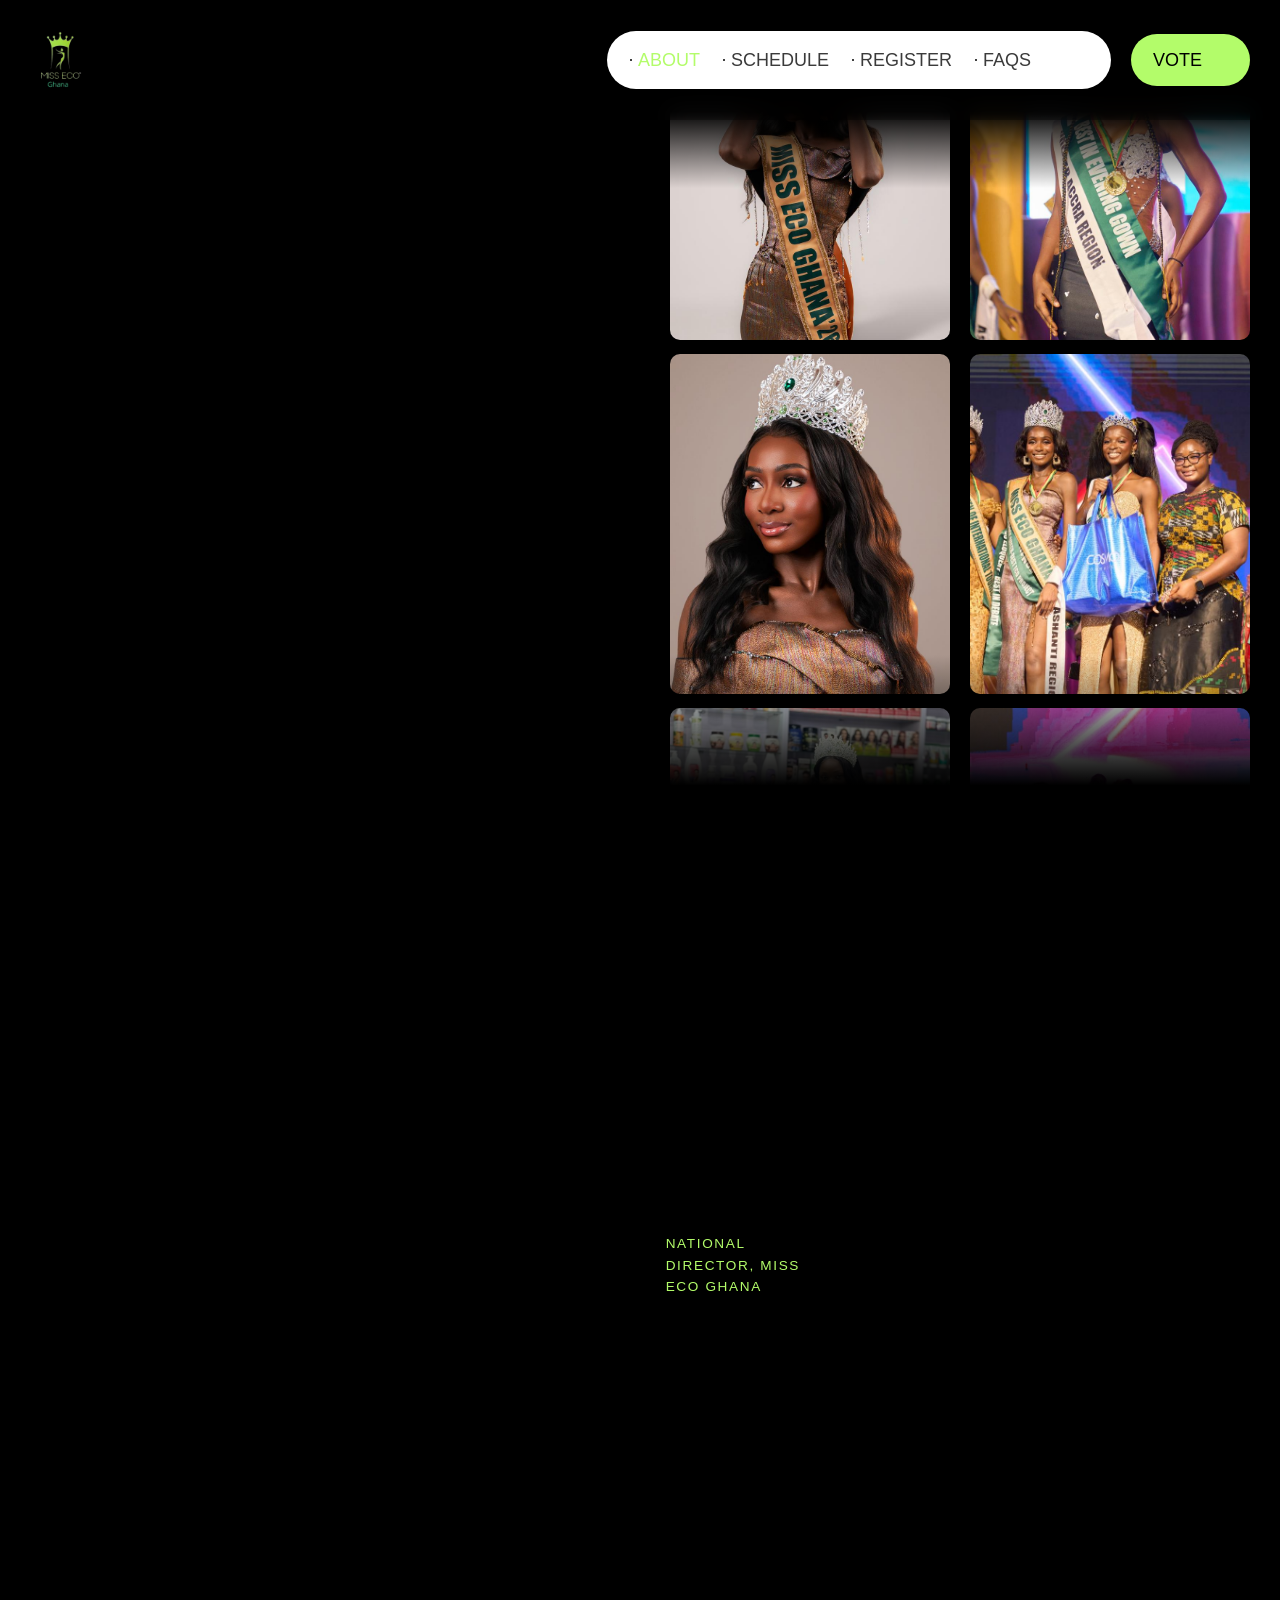
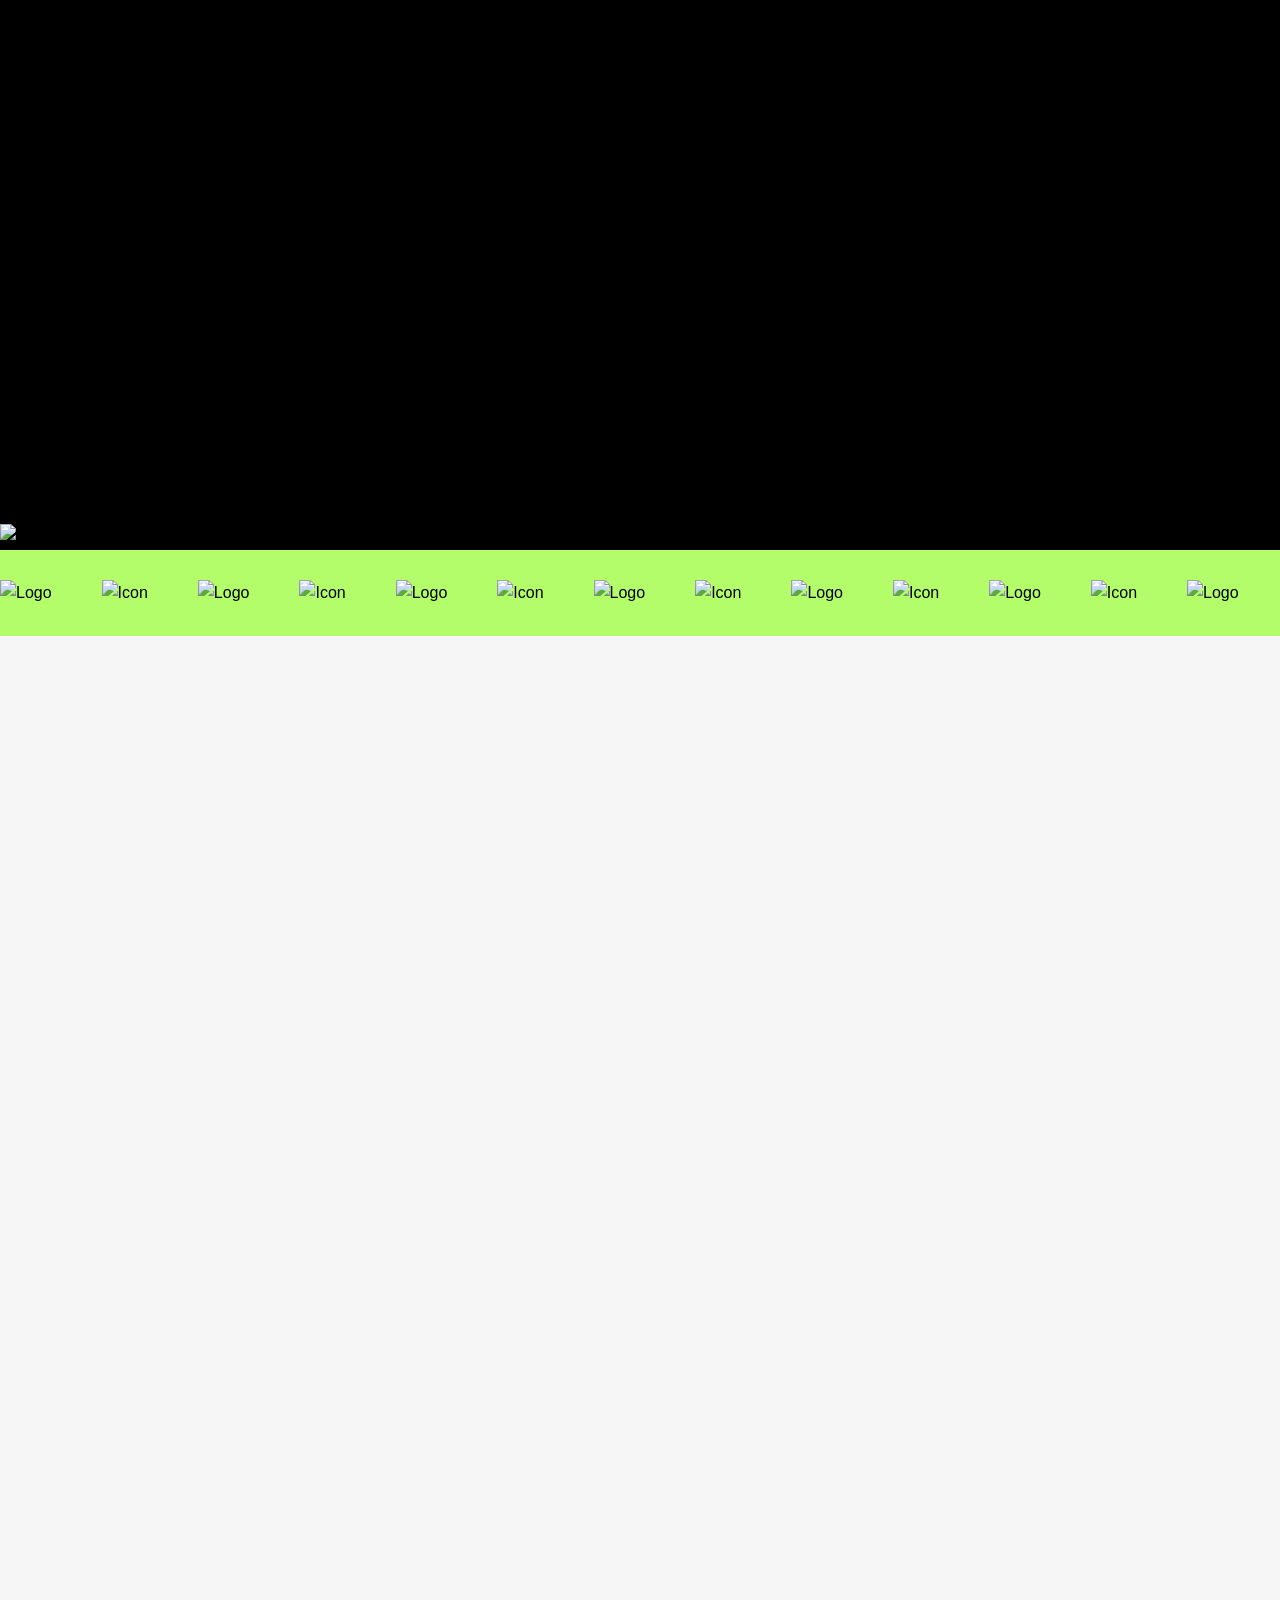
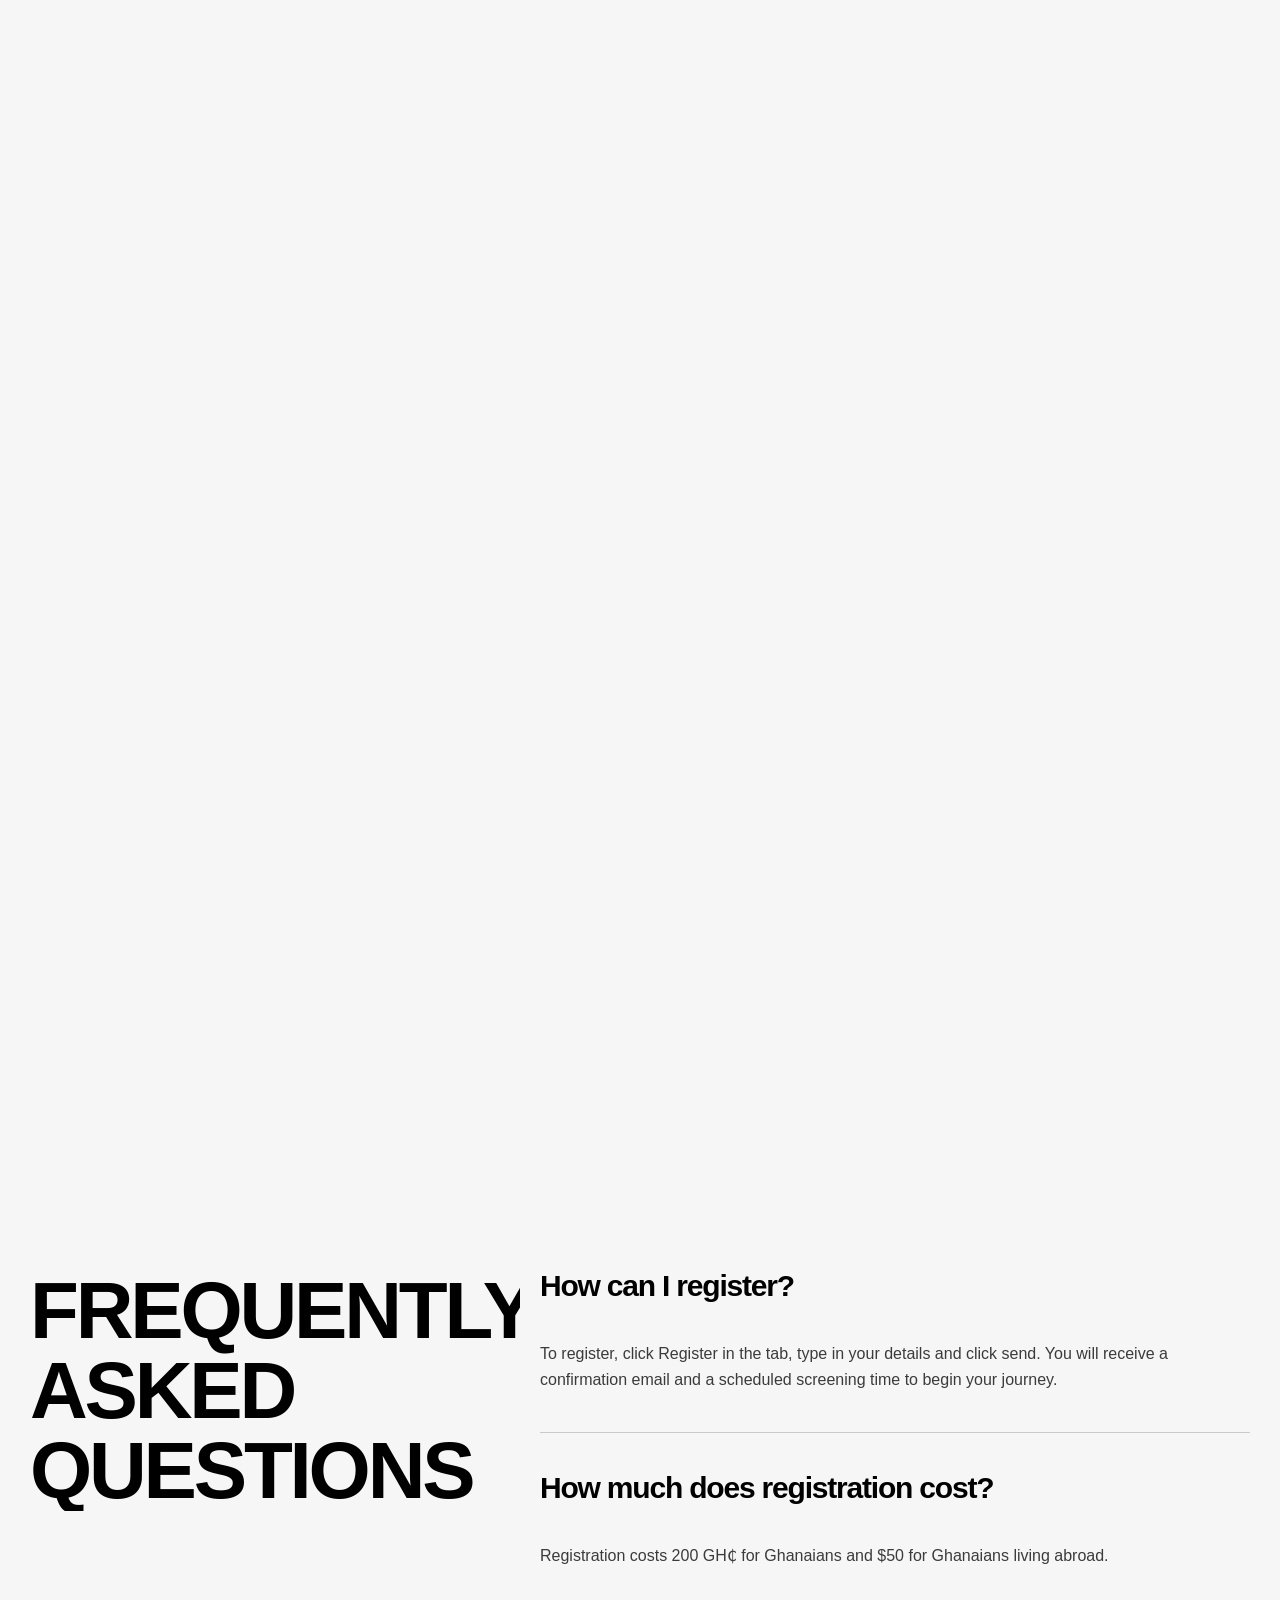
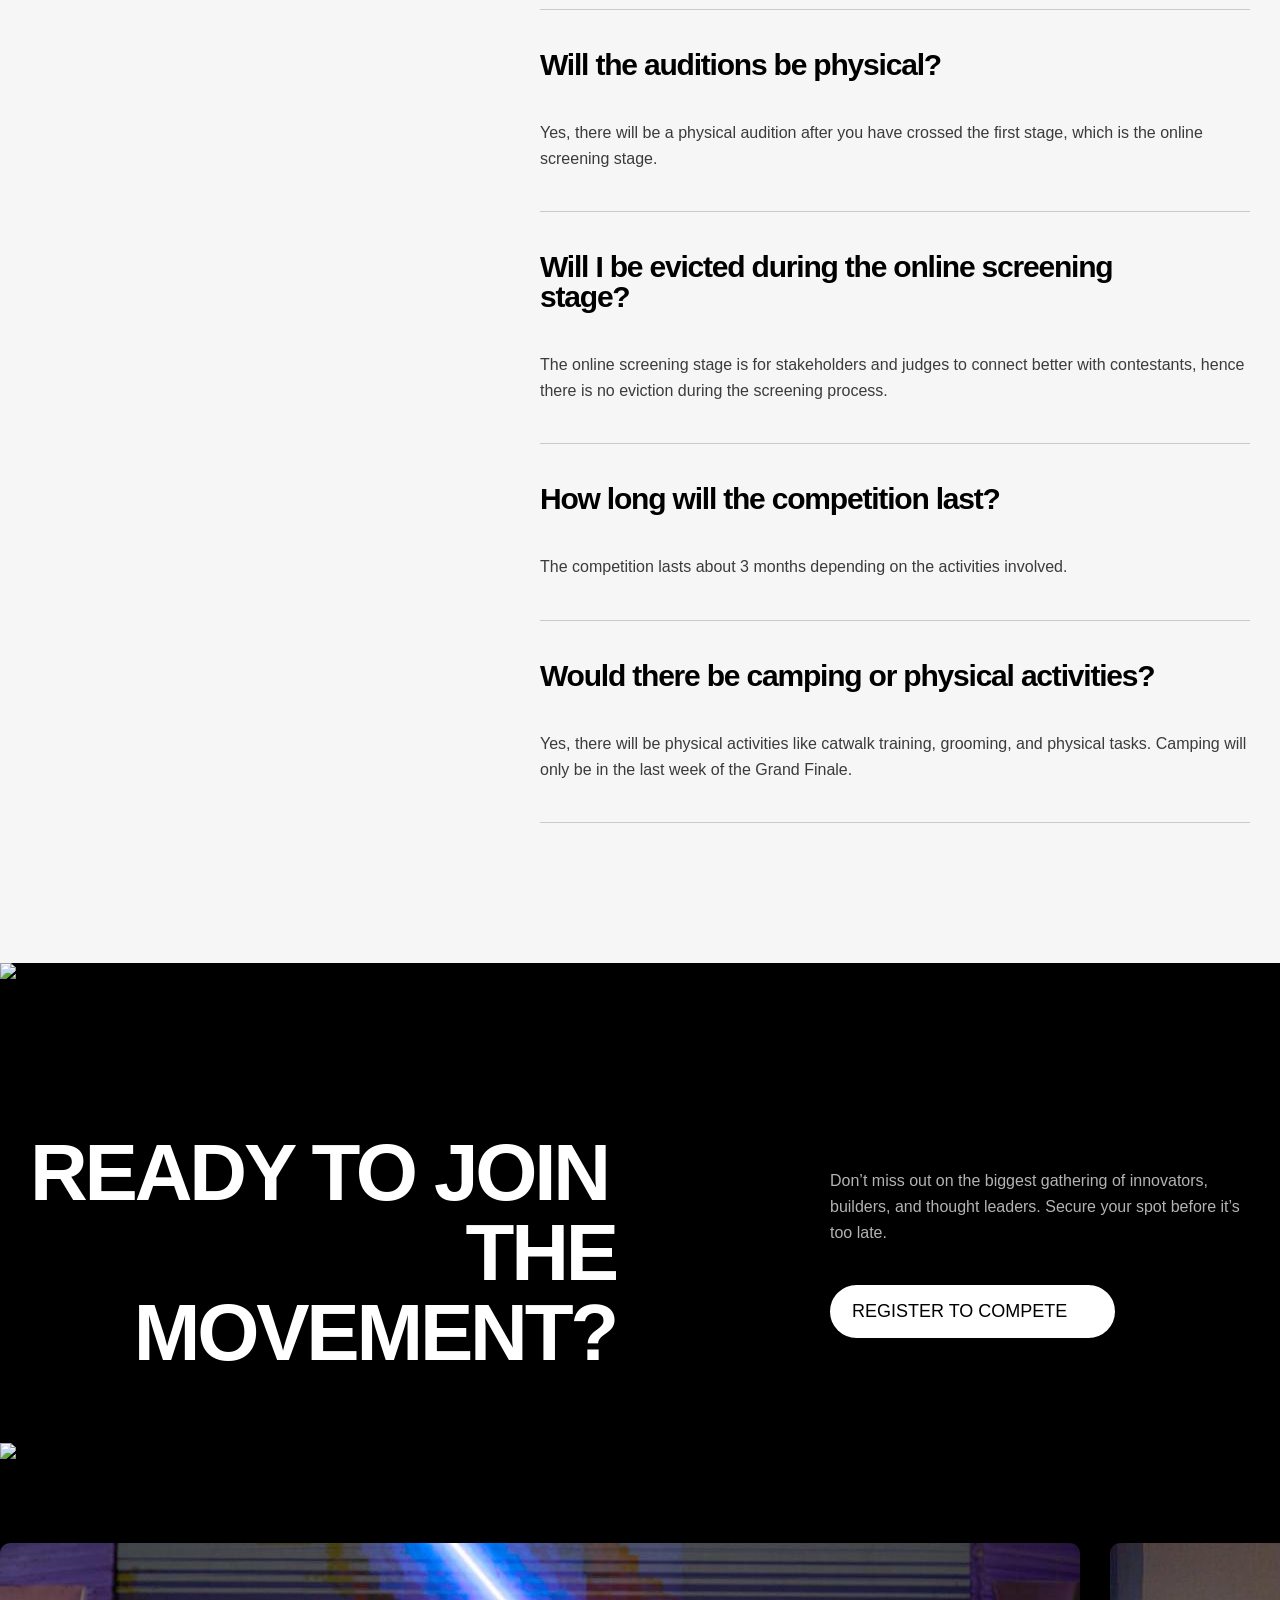
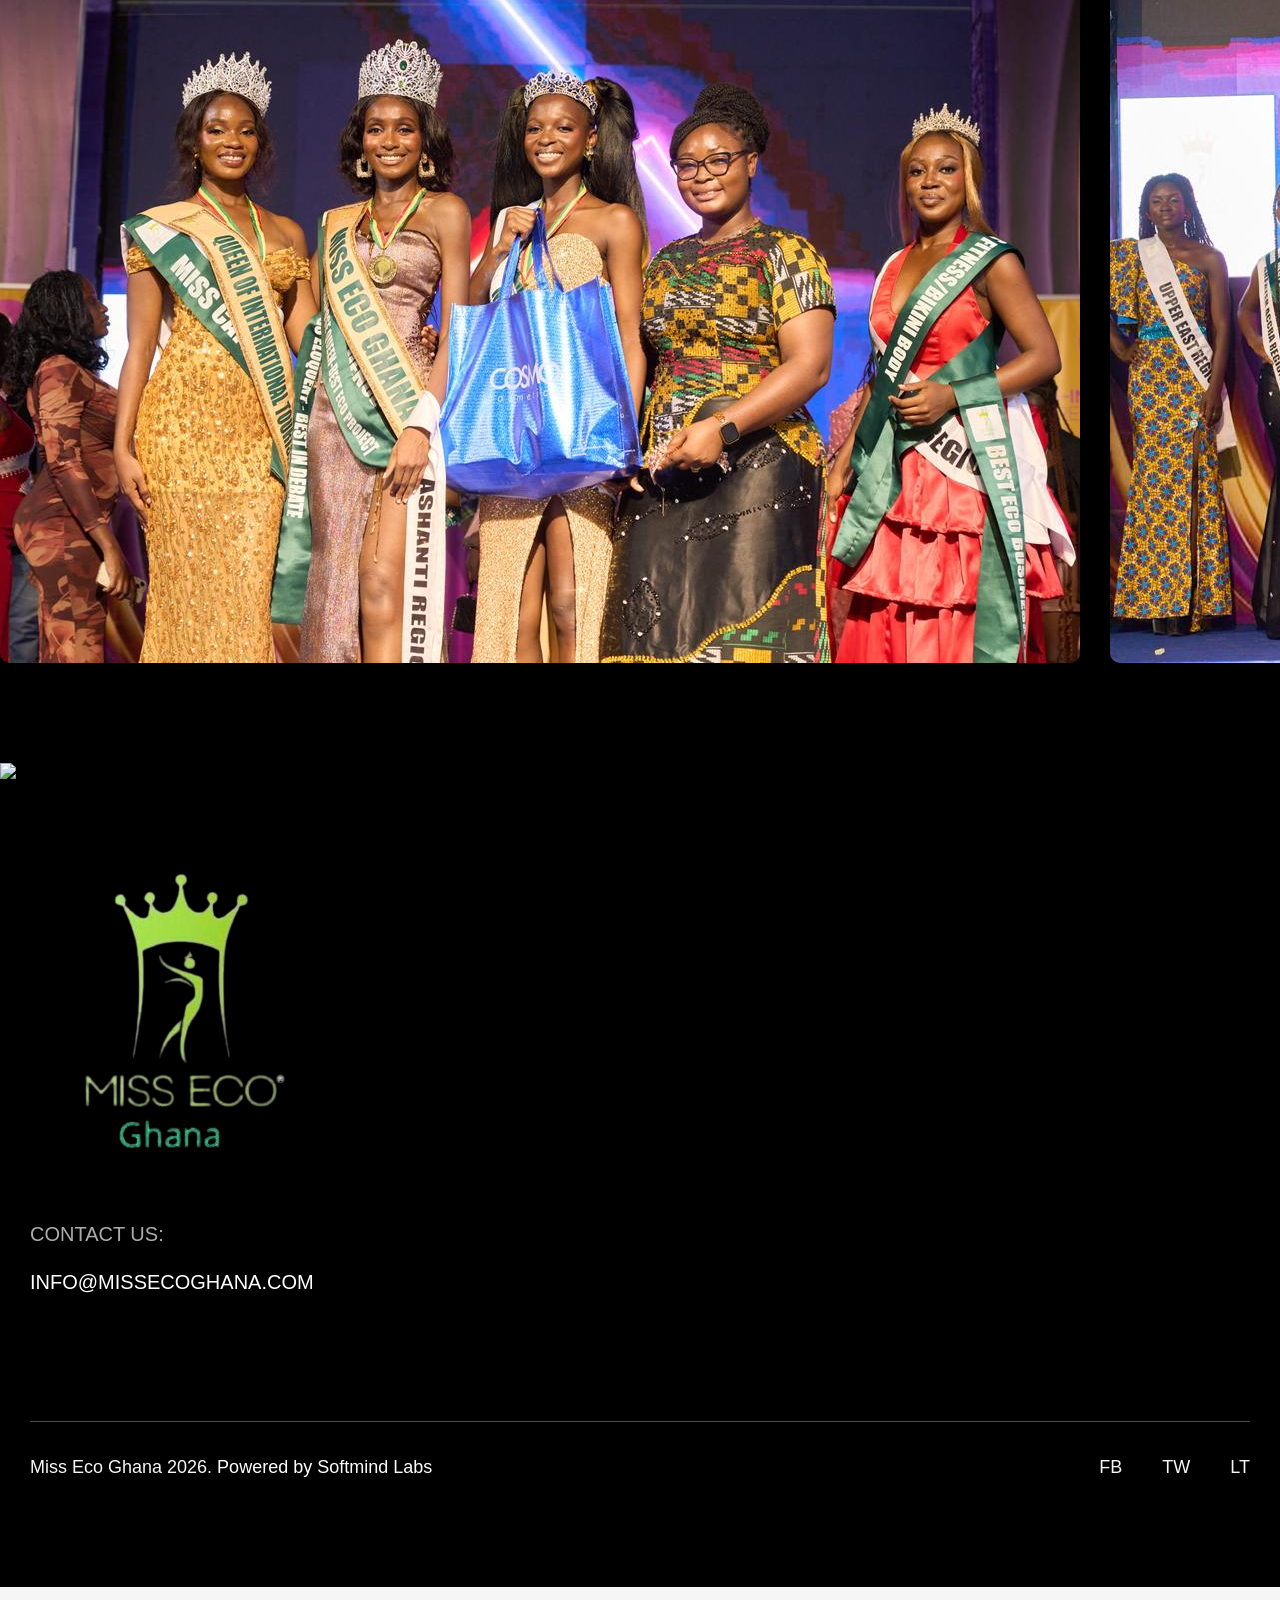
==== commit 927d05f3: "optimized images, payment integration and documentation" ====
--- a/about.html
+++ b/about.html
@@ -302,7 +302,7 @@
                                         <div class="menu-dot-wrap">
                                             <div class="menu-dot"></div>
                                         </div>
-                                        <a href="index.html#register" class="nav-link w-nav-link">REGISTER</a>
+                                        <a href="register.html" class="nav-link w-nav-link">REGISTER</a>
                                     </li>
                                     <li data-w-id="050aa1aa-a3f6-633c-19aa-236dfe36ccde" class="list-item">
                                         <div class="menu-dot-wrap">
@@ -579,17 +579,17 @@
         <section class="ticker-section">
             <div data-w-id="7c286e25-7644-6055-ab57-64aa78fc36f7" class="ticker-wrap">
                 <div class="ticker-list">
-                    <img src="assets/imdisplay1.jpeg" loading="lazy" alt="Image" class="ticker-img"/>
+                    <img src="assets/finalists.jpeg" loading="lazy" alt="Image" class="ticker-img"/>
                     <img src="assets/hero-2.jpeg" loading="lazy" alt="Image" class="ticker-img _1"/>
-                    <img src="assets/imdisplay2.jpeg" loading="lazy" alt="Image" class="ticker-img"/>
+                    <img src="assets/hero-m.jpeg" loading="lazy" alt="Image" class="ticker-img"/>
                     <img src="assets/imdisplay3.jpeg" loading="lazy" alt="Image" class="ticker-img _1"/>
                     <img src="assets/hero-mobile.jpg" loading="lazy" alt="Image" class="ticker-img"/>
                     <img src="assets/image-2.jpg" loading="lazy" alt="Image" class="ticker-img _1"/>
                 </div>
                 <div class="ticker-list">
-                    <img src="assets/imdisplay1.jpeg" loading="lazy" alt="Image" class="ticker-img"/>
+                    <img src="assets/finalists.jpeg" loading="lazy" alt="Image" class="ticker-img"/>
                     <img src="assets/hero-2.jpeg" loading="lazy" alt="Image" class="ticker-img _1"/>
-                    <img src="assets/imdisplay2.jpeg" loading="lazy" alt="Image" class="ticker-img"/>
+                    <img src="assets/hero-m.jpeg" loading="lazy" alt="Image" class="ticker-img"/>
                     <img src="assets/imdisplay3.jpeg" loading="lazy" alt="Image" class="ticker-img _1"/>
                     <img src="assets/hero-mobile.jpg" loading="lazy" alt="Image" class="ticker-img"/>
                     <img src="assets/image-2.jpg" loading="lazy" alt="Image" class="ticker-img _1"/>
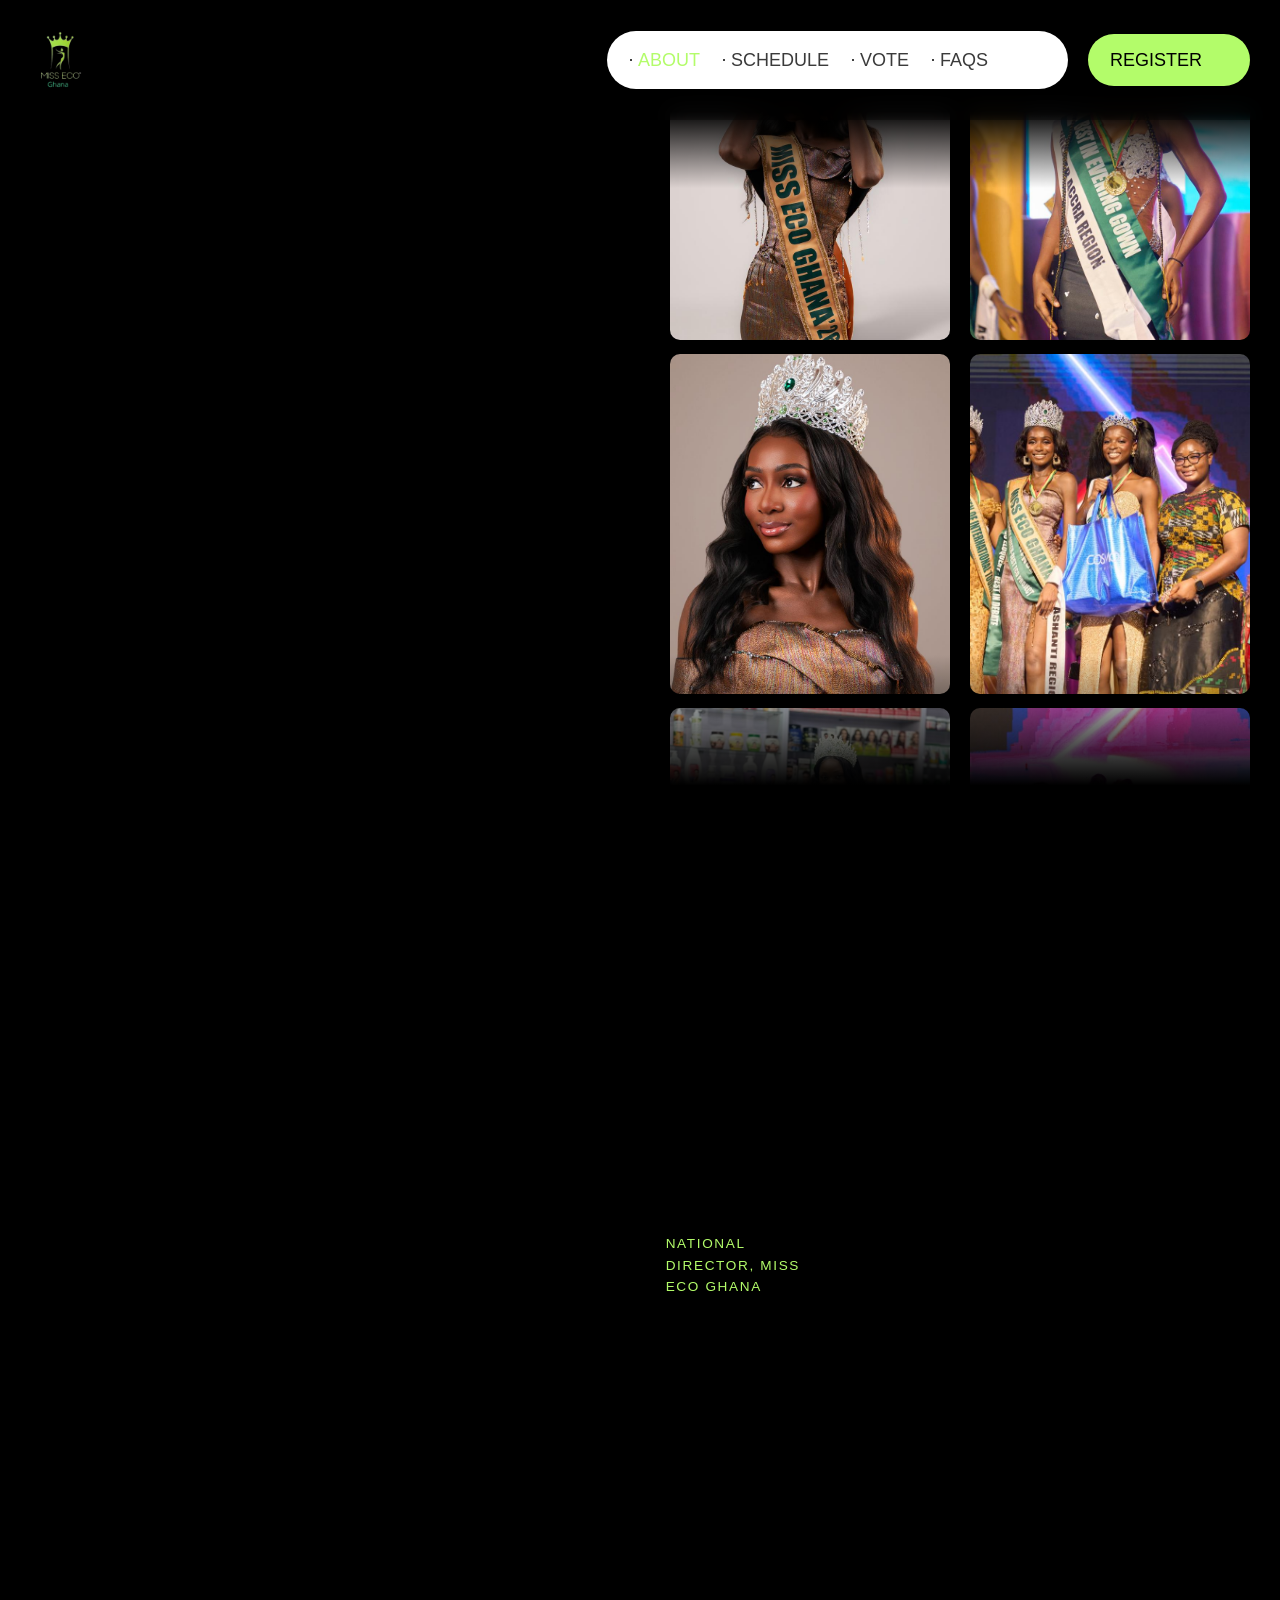
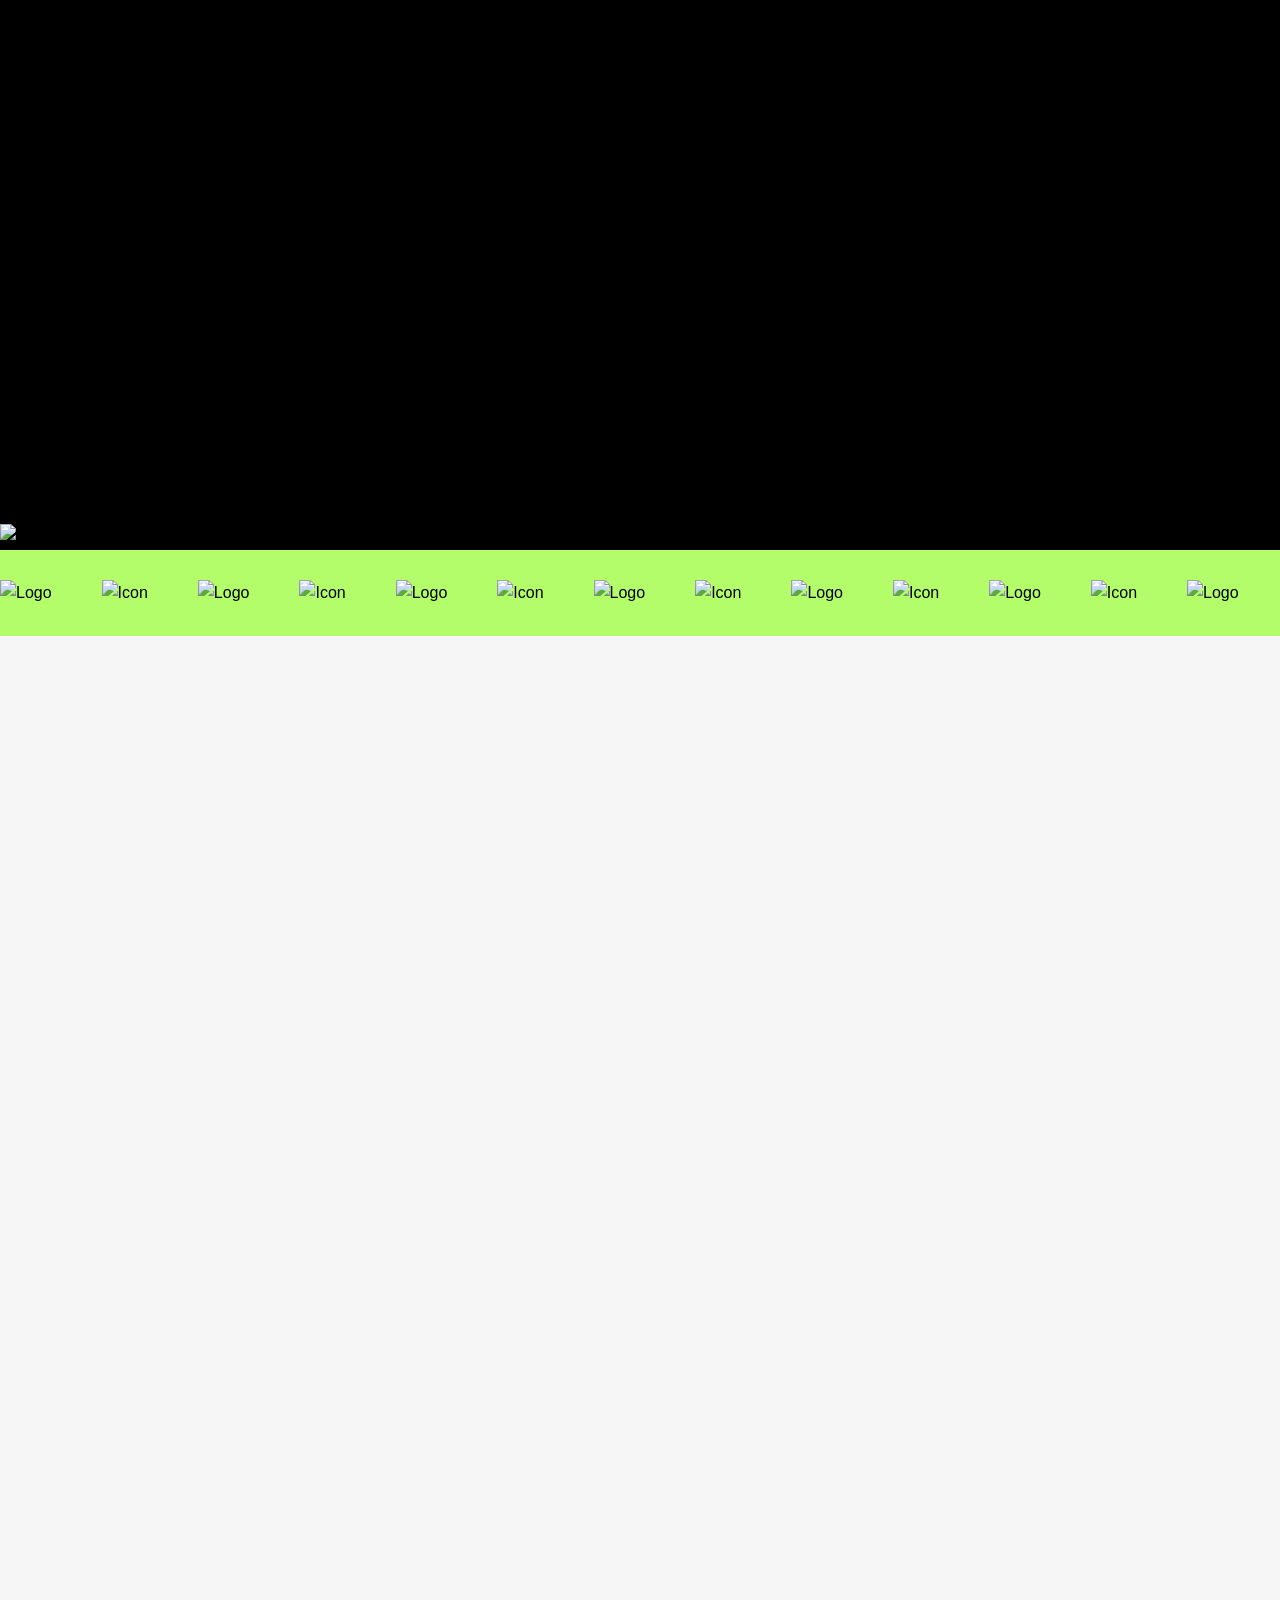
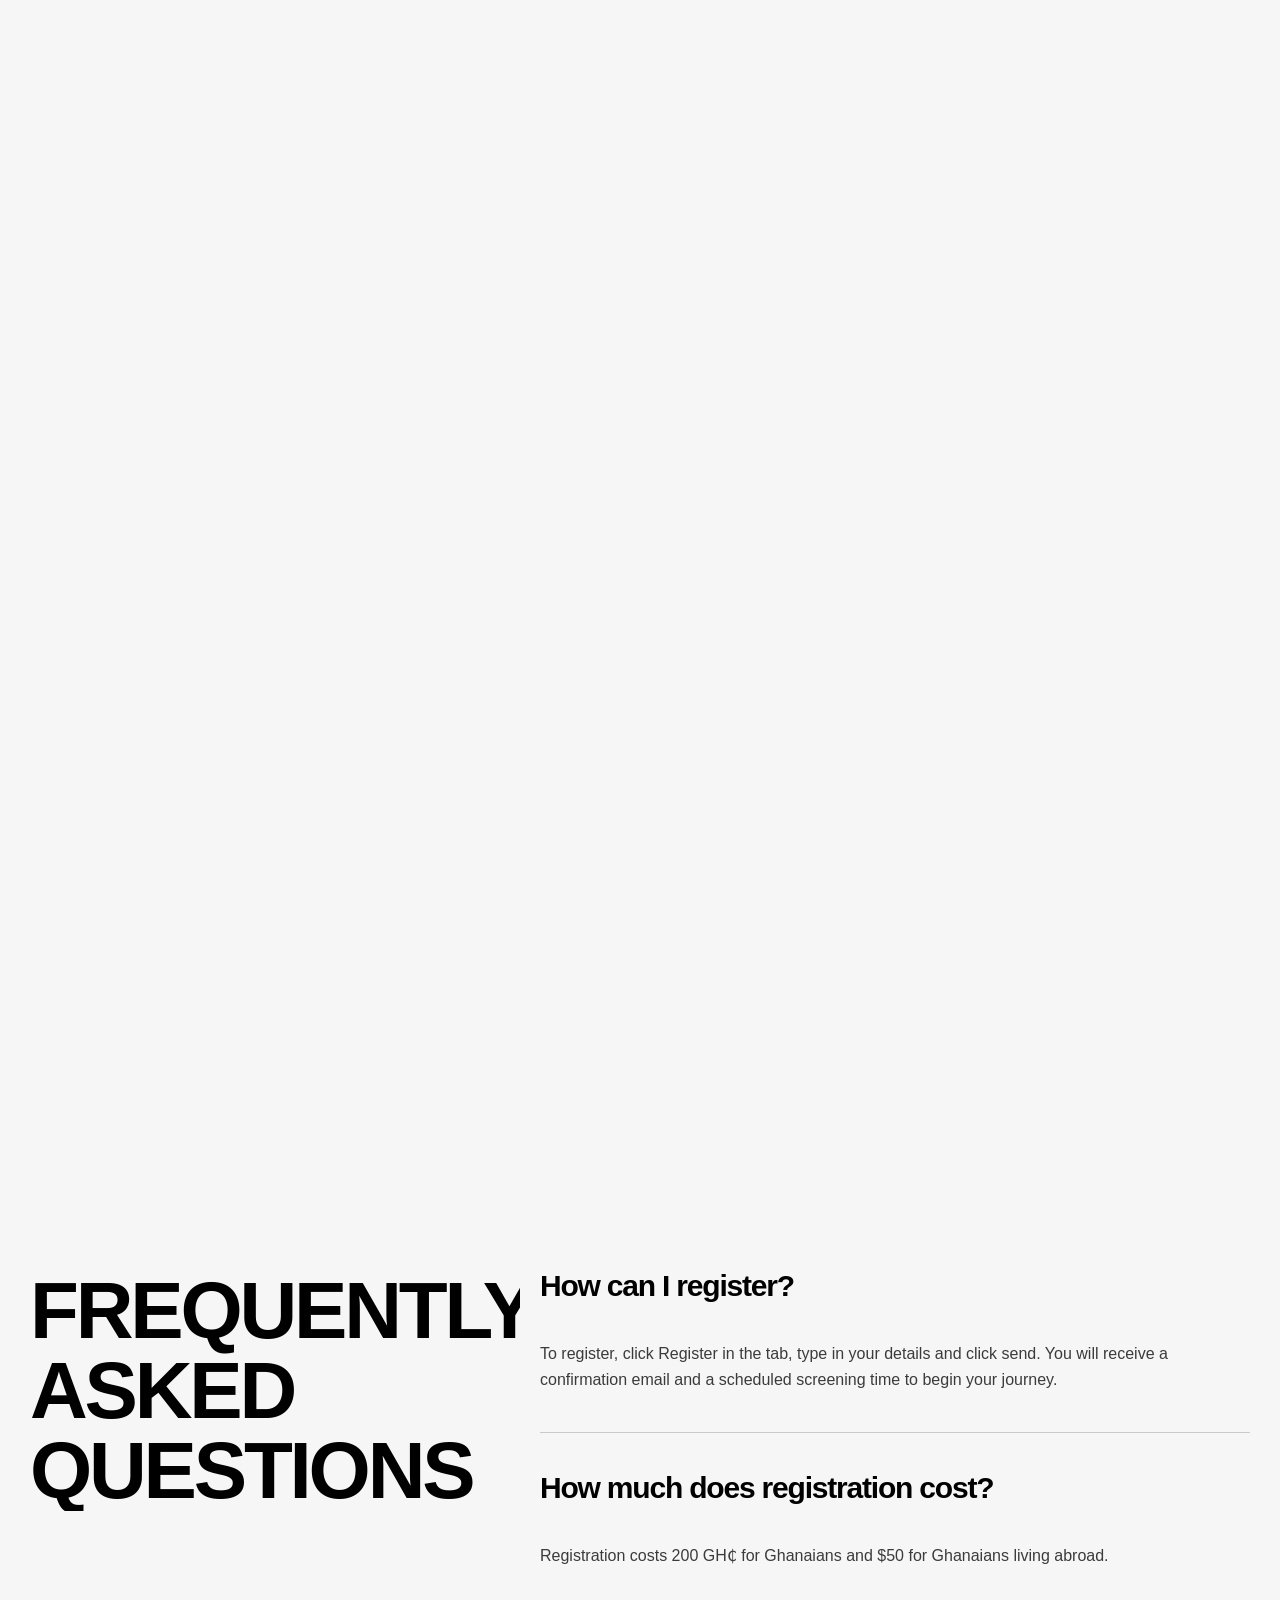
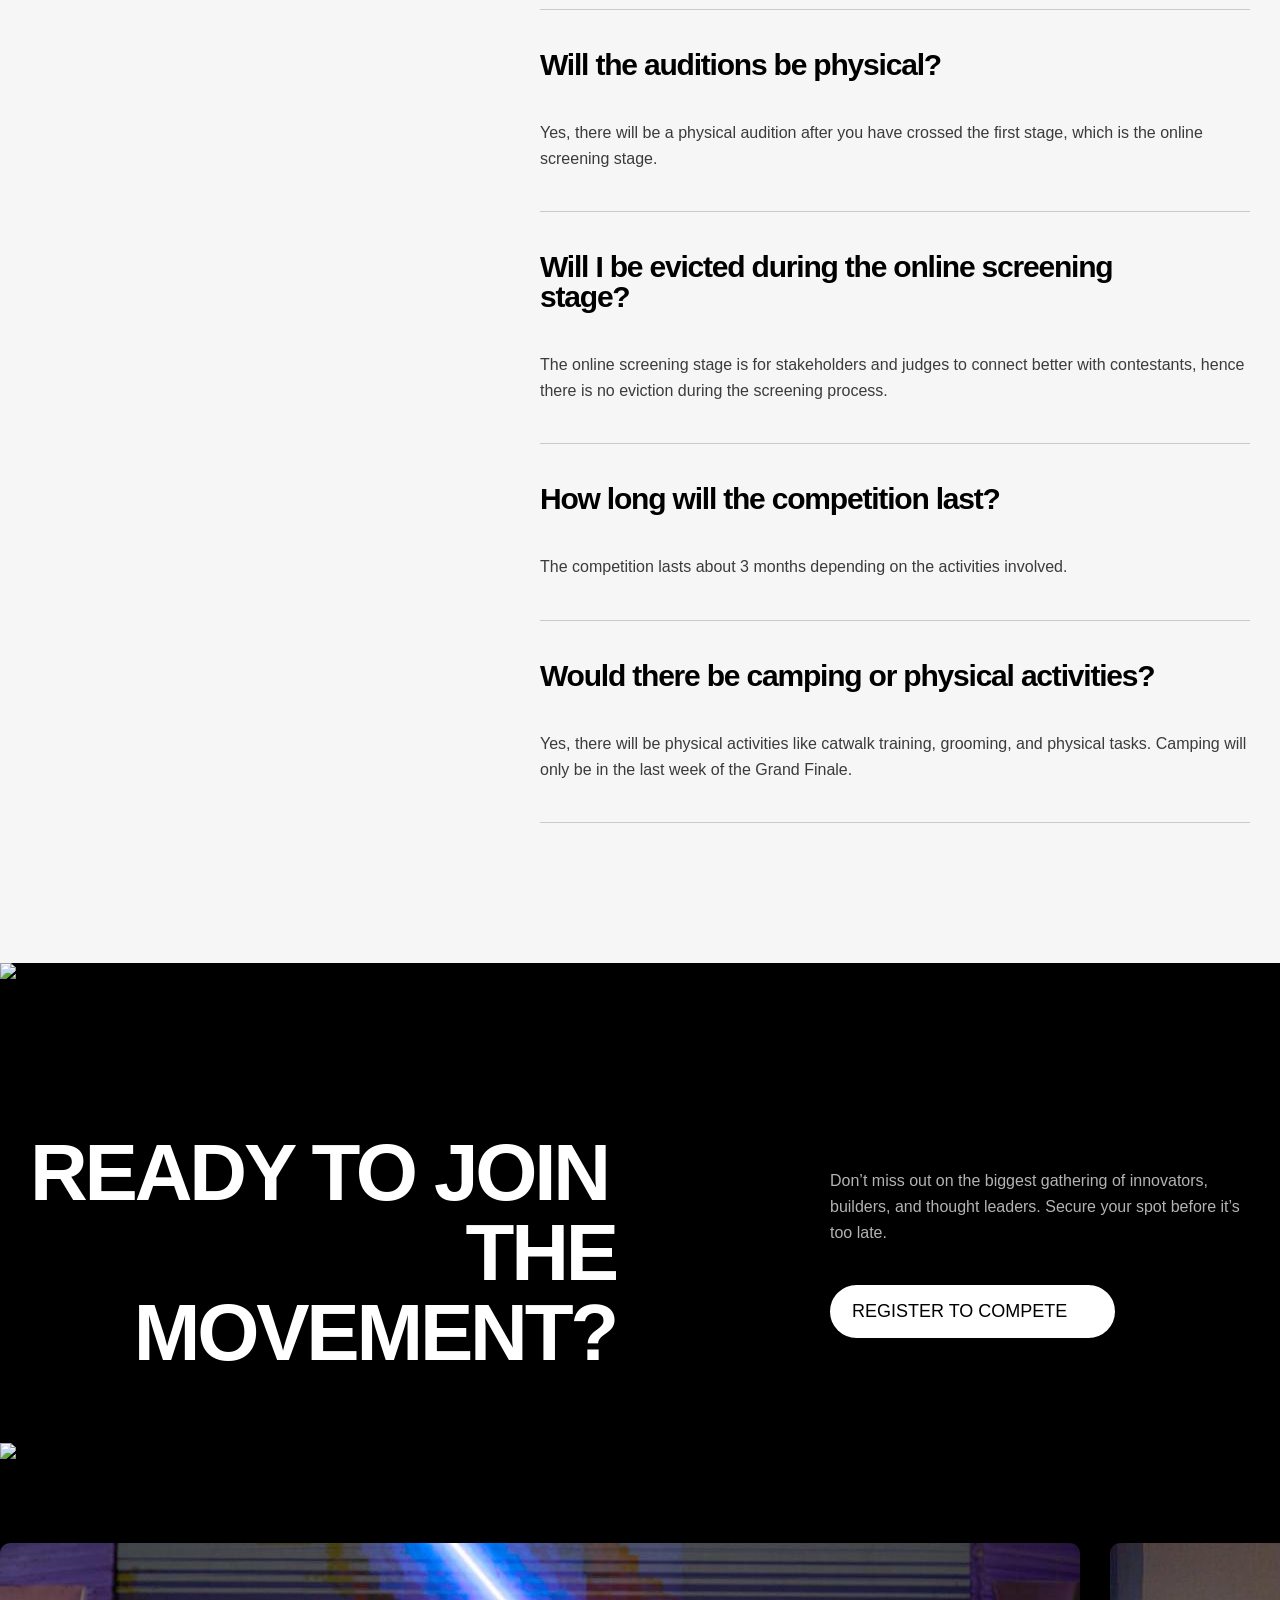
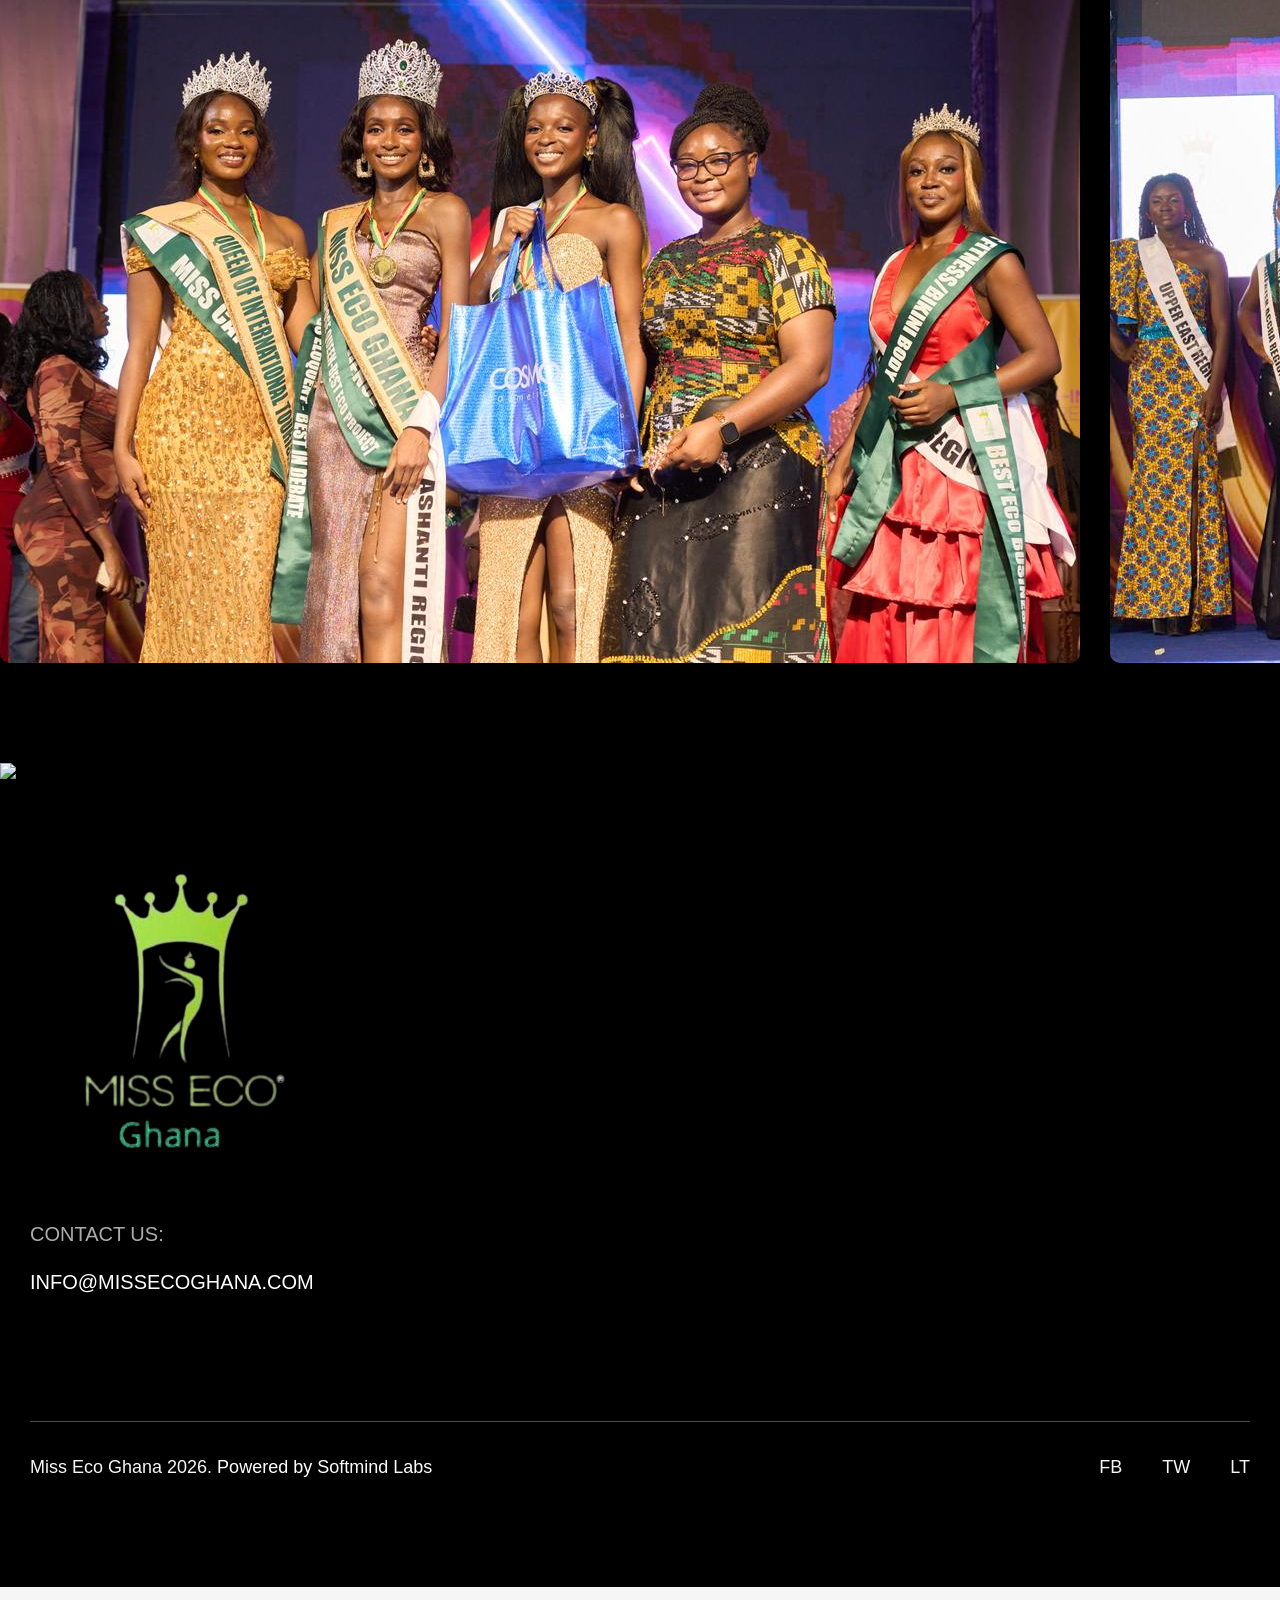
==== commit 26a40930: "completed payment and resend configuration" ====
--- a/about.html
+++ b/about.html
@@ -302,7 +302,7 @@
                                         <div class="menu-dot-wrap">
                                             <div class="menu-dot"></div>
                                         </div>
-                                        <a href="register.html" class="nav-link w-nav-link">REGISTER</a>
+                                        <a href="https://voting.missecoghana.com" class="nav-link w-nav-link">VOTE</a>
                                     </li>
                                     <li data-w-id="050aa1aa-a3f6-633c-19aa-236dfe36ccde" class="list-item">
                                         <div class="menu-dot-wrap">
@@ -313,9 +313,9 @@
                                 </ul>
                             </nav>
                             <div class="navbar-button">
-                                <a data-w-id="428a1d27-cd13-45a3-89b5-f9ab8baf4661" href="https://voting.missecoghana.com" class="button w-inline-block">
+                                <a data-w-id="428a1d27-cd13-45a3-89b5-f9ab8baf4661" href="register.html" class="button w-inline-block">
                                     <div class="button-area">
-                                        <div class="button-text" style="color: black;">VOTE</div>
+                                        <div class="button-text" style="color: black;">REGISTER</div>
                                         <div class="button-icon-wrapper">
                                             <div class="icon-hover-black">
                                                 <img loading="lazy" src="https://cdn.prod.website-files.com/6868cd37a164c17aef4e0971/6868cd37a164c17aef4e0d62_dot-icon.svg" alt="" class="button-icon"/>
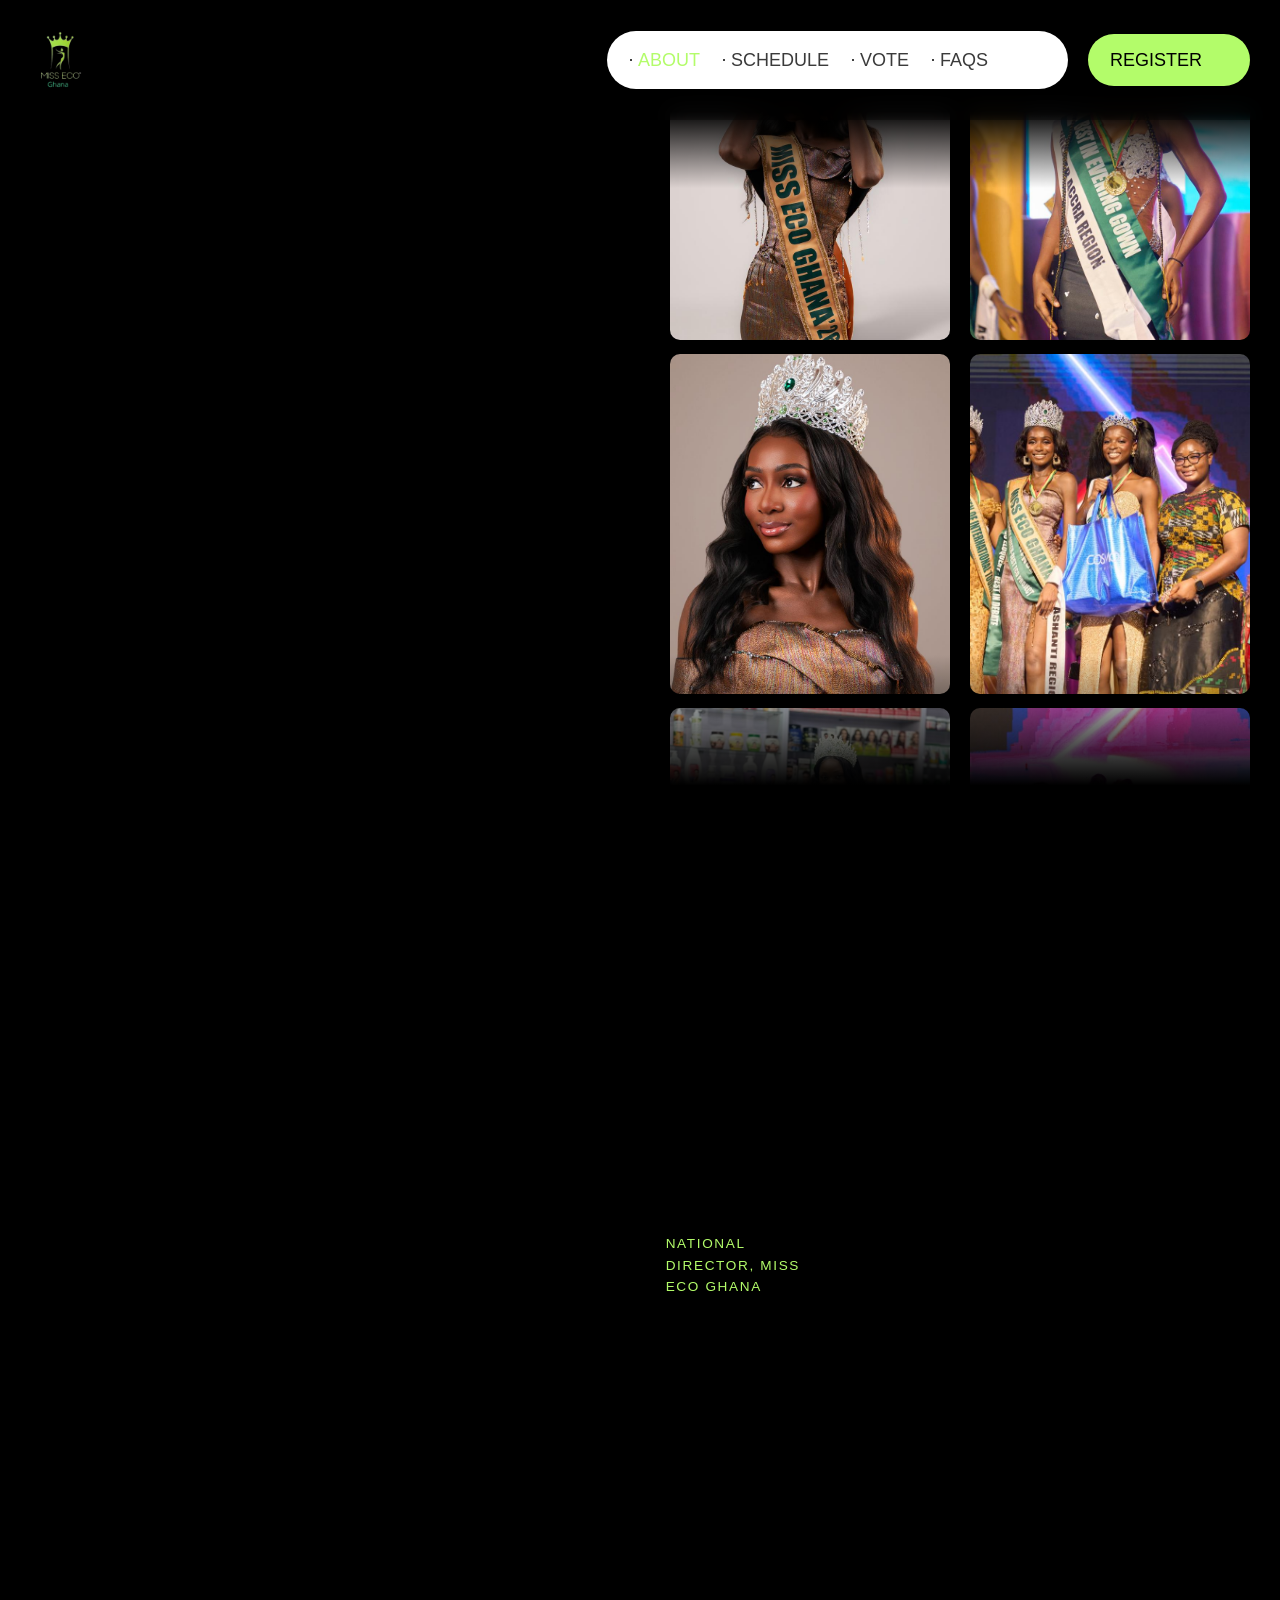
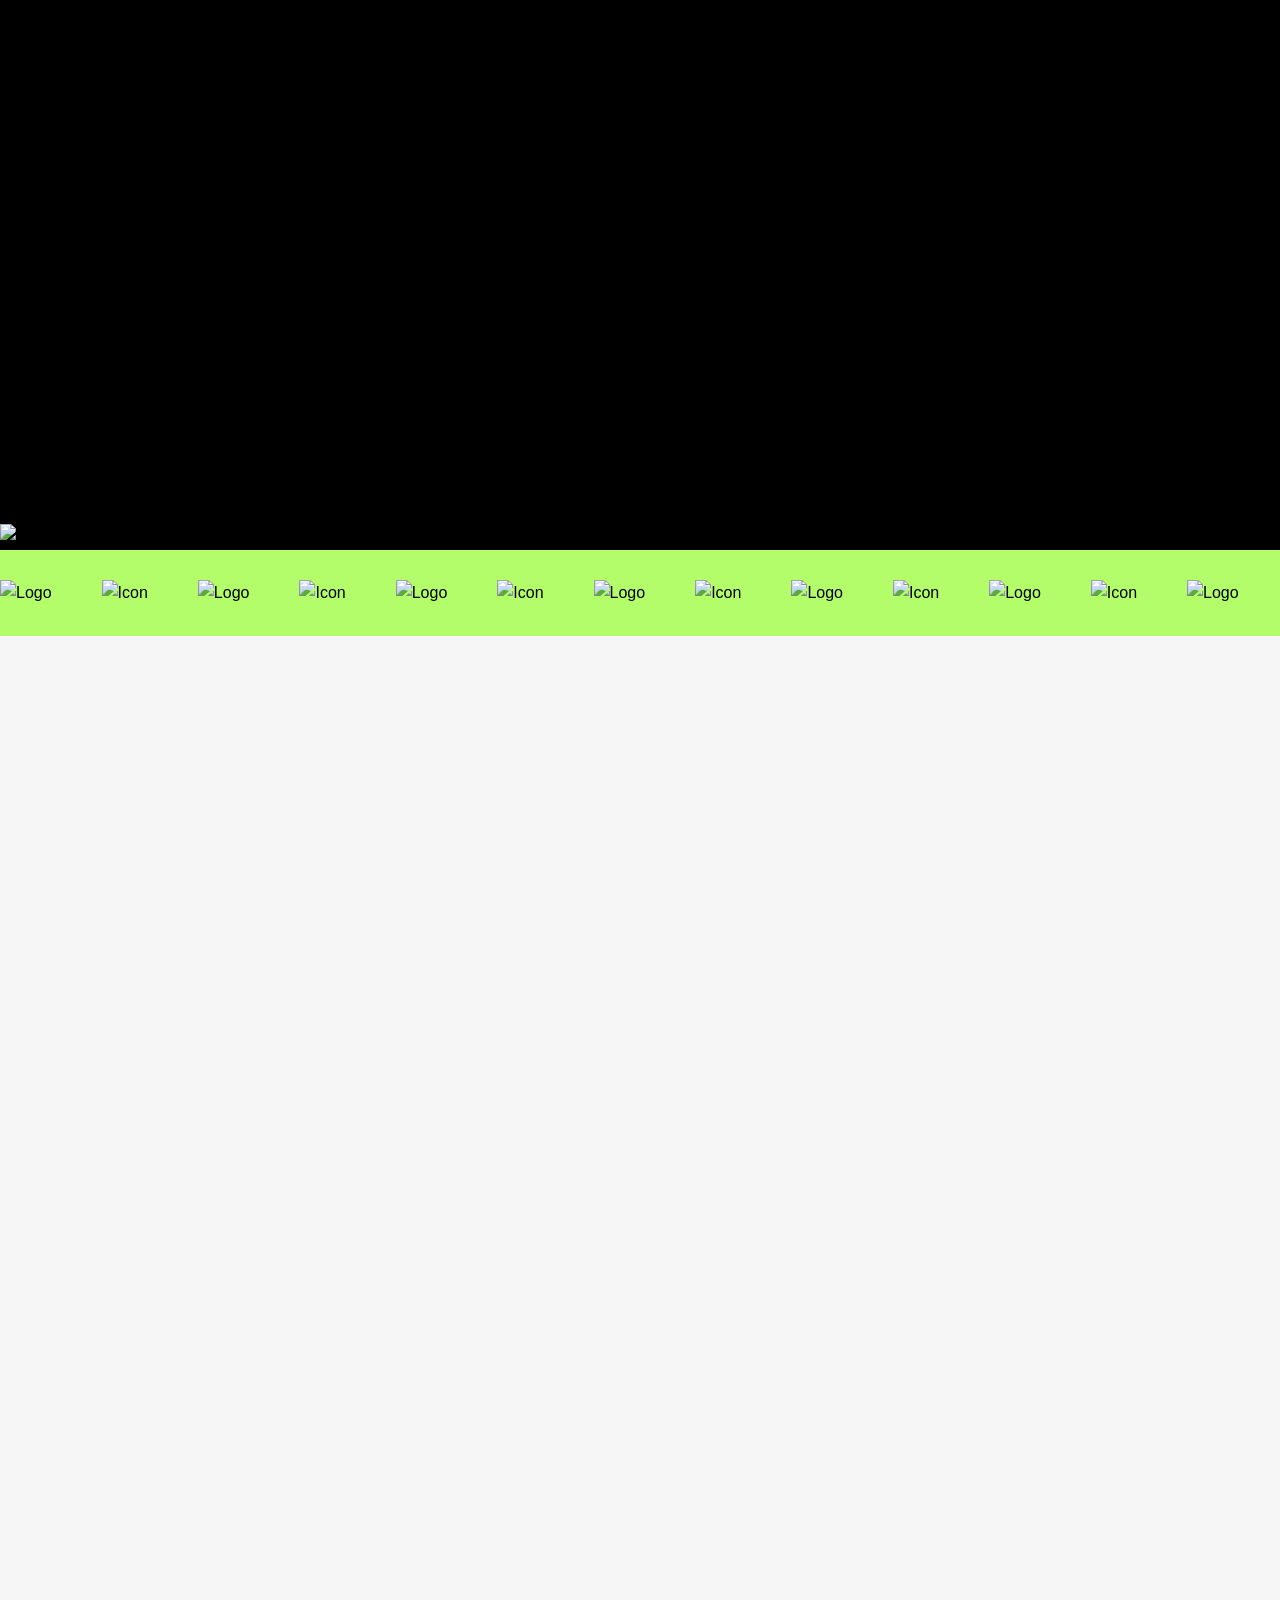
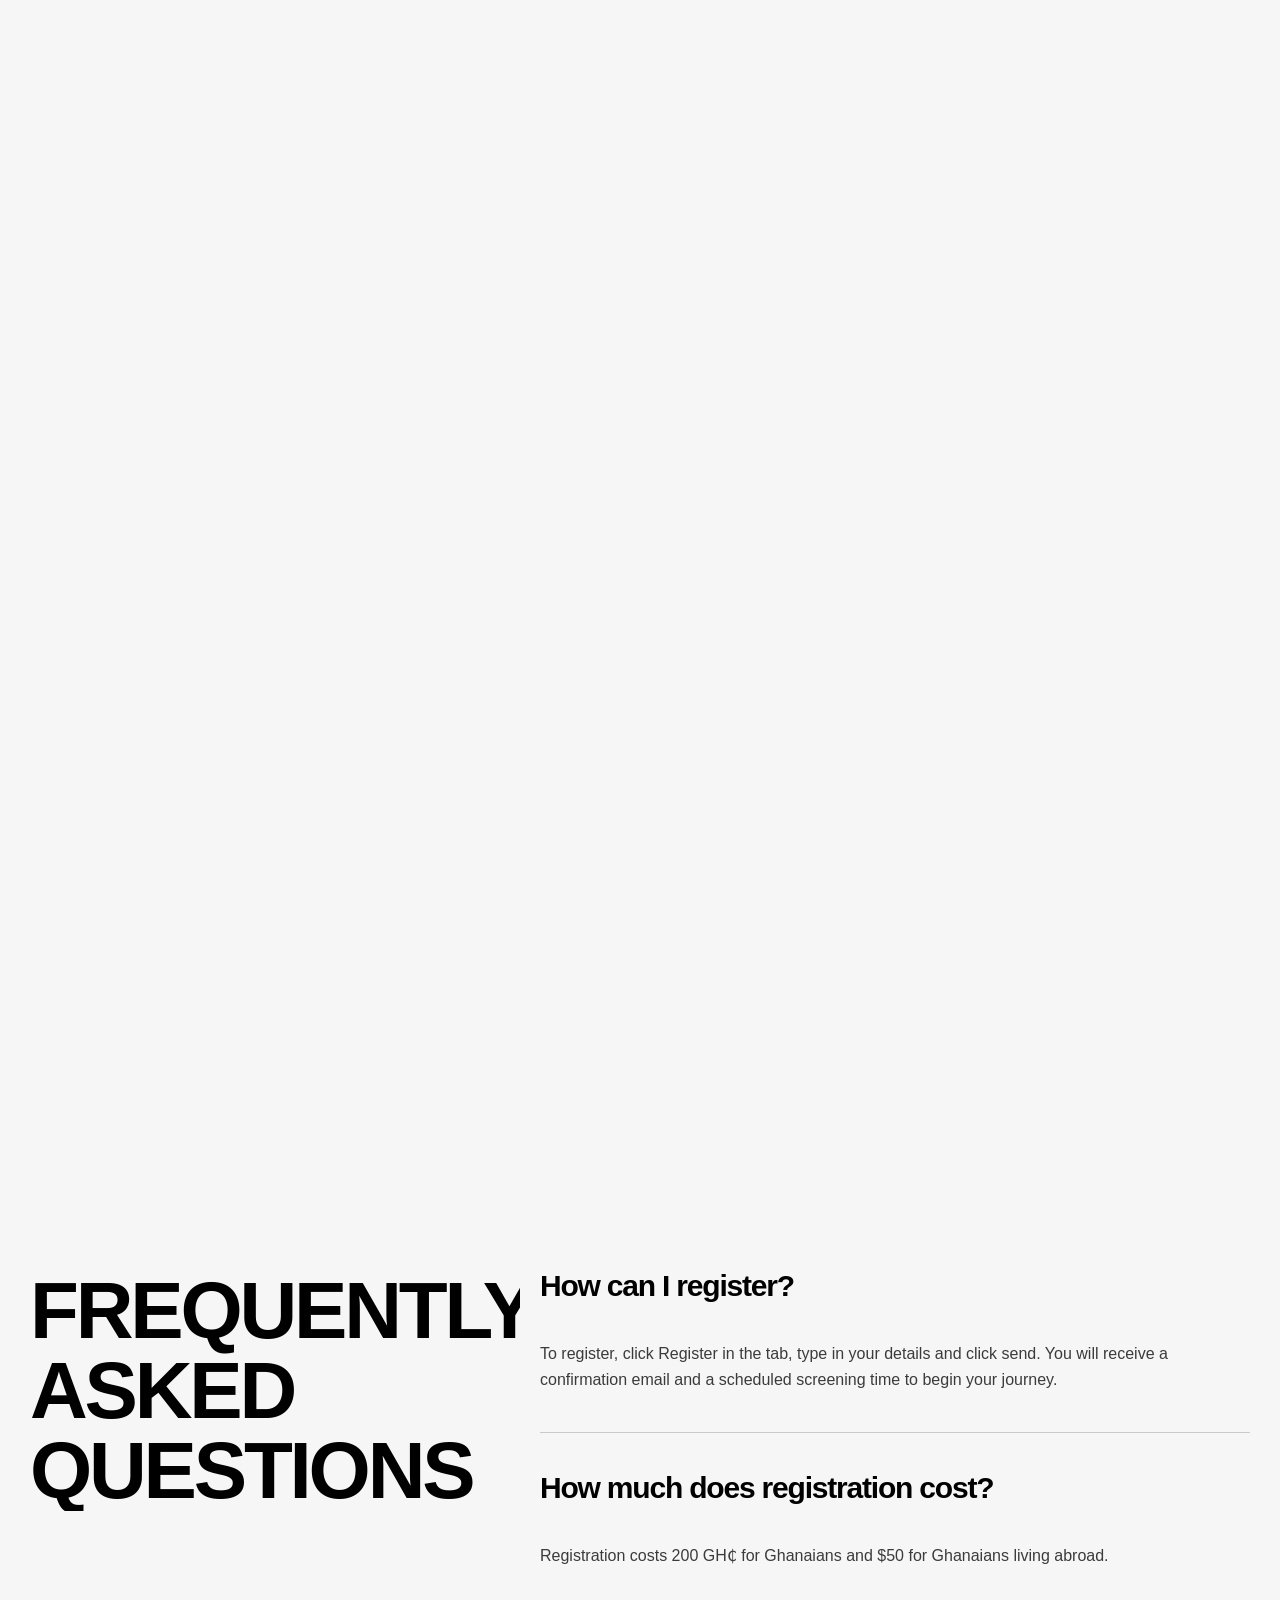
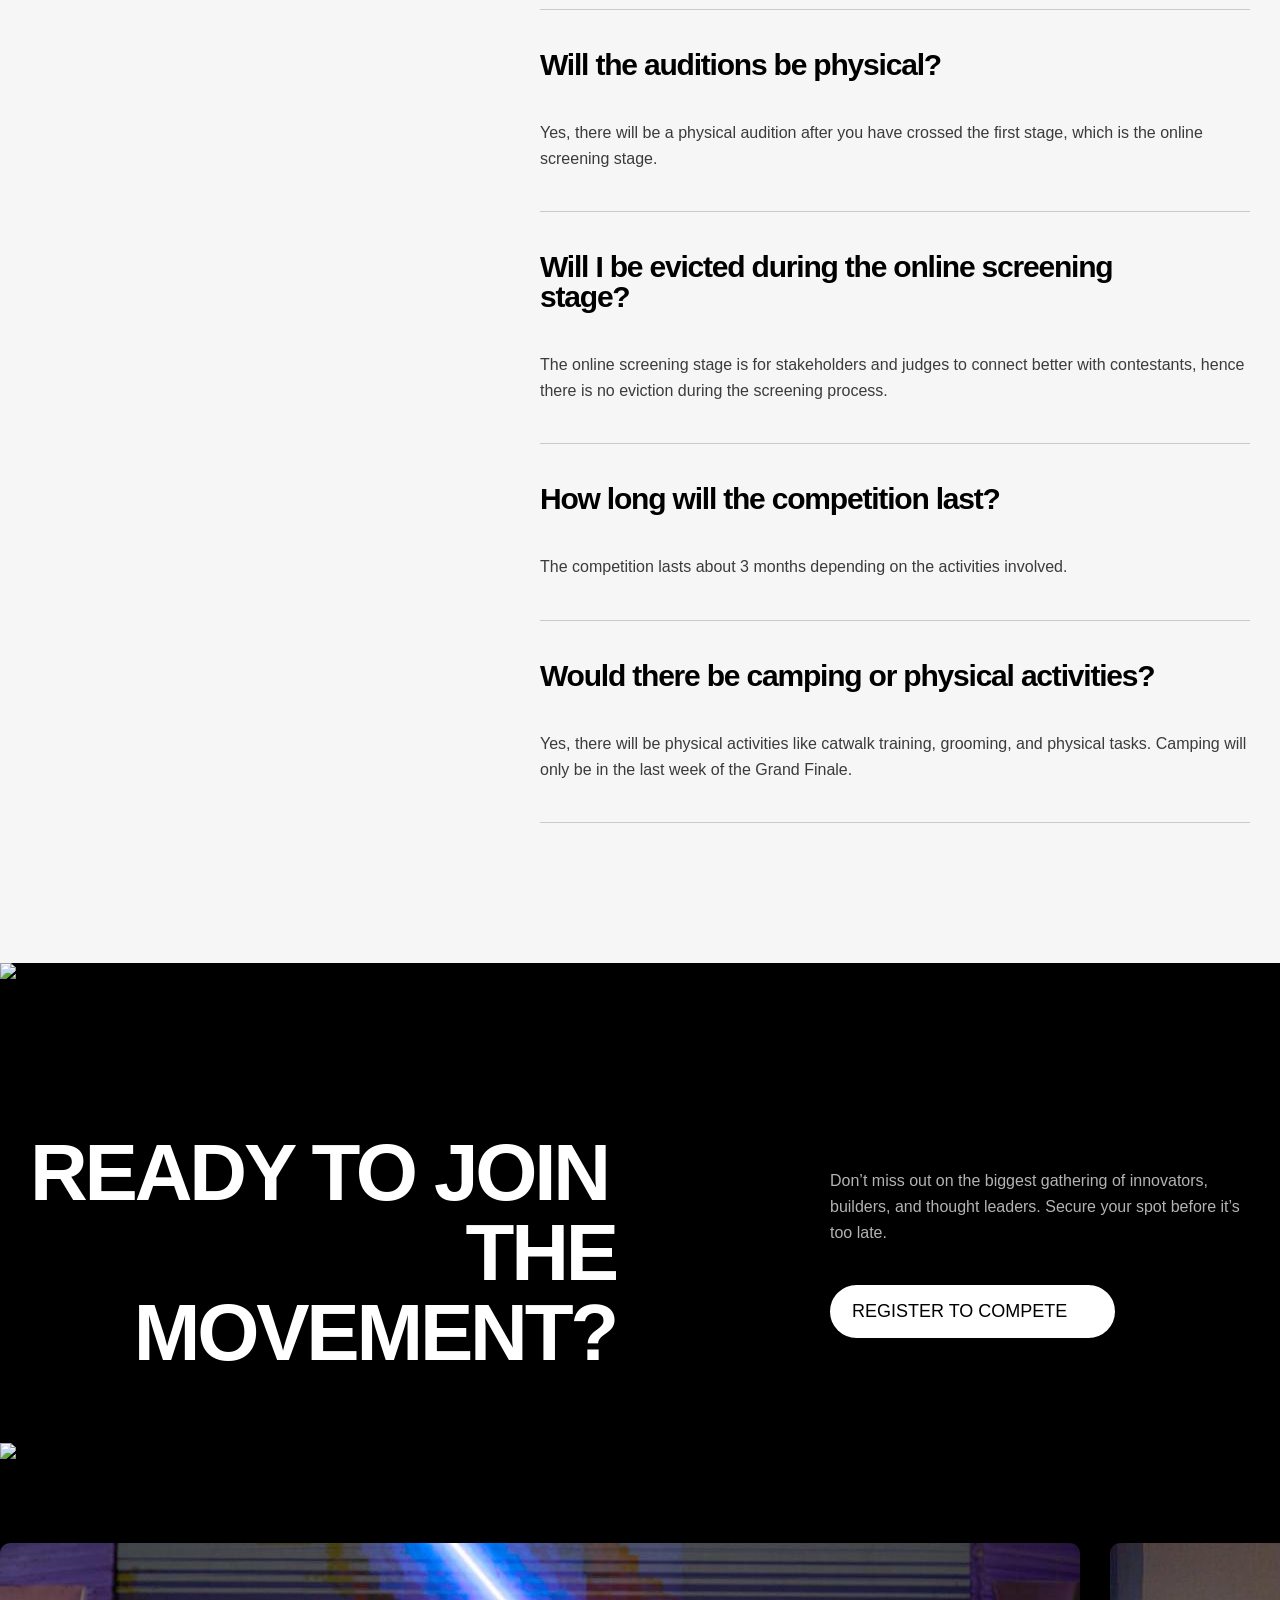
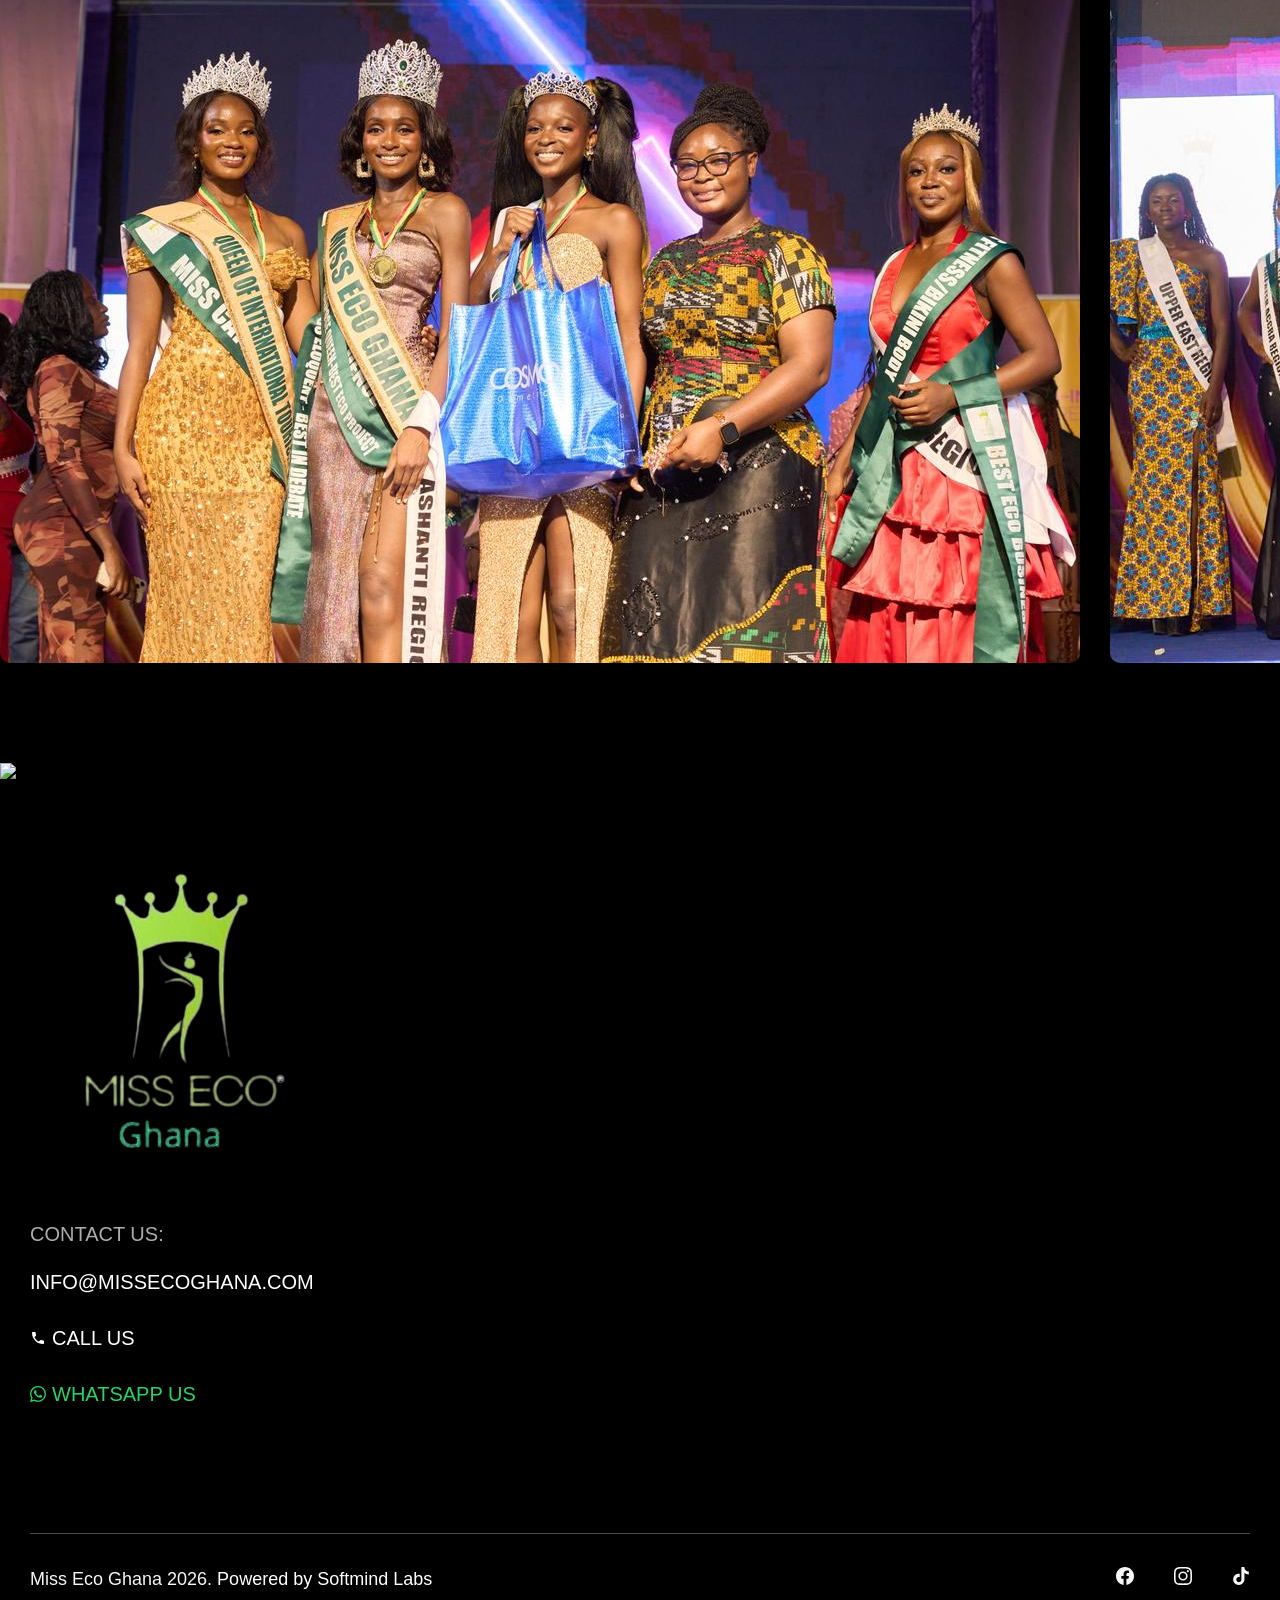
==== commit 1d51f3e1: "chore: added sponsor cards,phone and whatsapp numbers" ====
--- a/about.html
+++ b/about.html
@@ -310,6 +310,10 @@
                                         </div>
                                         <a href="index.html#faqs" class="nav-link w-nav-link">FAQs</a>
                                     </li>
+                                    <!-- Mobile-only CTA — see src/components/header.html -->
+                                    <li class="list-item nav-cta-item">
+                                        <a href="register.html" class="nav-cta-button">REGISTER</a>
+                                    </li>
                                 </ul>
                             </nav>
                             <div class="navbar-button">
@@ -607,6 +611,14 @@
                                 <div class="contact-info-subtext-1">
                                     <p class="contact-info-title">Contact us:</p>
                                     <a href="mailto:info@missecoghana.com" class="contact-info-link">info@missecoghana.com</a>
+                                    <a href="tel:+233555192671" class="contact-info-link contact-info-phone">
+                                        <svg xmlns="http://www.w3.org/2000/svg" width="16" height="16" viewBox="0 0 24 24" fill="currentColor" aria-hidden="true" style="vertical-align:middle;margin-right:6px"><path d="M6.6 10.8c1.4 2.8 3.8 5.1 6.6 6.6l2.2-2.2c.3-.3.7-.4 1-.2 1.1.4 2.3.6 3.6.6.6 0 1 .4 1 1V20c0 .6-.4 1-1 1C10.6 21 3 13.4 3 4c0-.6.4-1 1-1h3.5c.6 0 1 .4 1 1 0 1.3.2 2.5.6 3.6.1.3 0 .7-.2 1L6.6 10.8z"/></svg>
+                                        Call us
+                                    </a>
+                                    <a href="https://wa.me/233555192671" target="_blank" rel="noopener noreferrer" class="contact-info-link contact-info-whatsapp">
+                                        <svg xmlns="http://www.w3.org/2000/svg" width="16" height="16" viewBox="0 0 24 24" fill="currentColor" aria-hidden="true" style="vertical-align:middle;margin-right:6px"><path d="M17.472 14.382c-.297-.149-1.758-.867-2.03-.967-.273-.099-.471-.148-.67.15-.197.297-.767.966-.94 1.164-.173.199-.347.223-.644.075-.297-.15-1.255-.463-2.39-1.475-.883-.788-1.48-1.761-1.653-2.059-.173-.297-.018-.458.13-.606.134-.133.298-.347.446-.52.149-.174.198-.298.298-.497.099-.198.05-.371-.025-.52-.075-.149-.669-1.612-.916-2.207-.242-.579-.487-.5-.669-.51-.173-.008-.371-.01-.57-.01-.198 0-.52.074-.792.372-.272.297-1.04 1.016-1.04 2.479 0 1.462 1.065 2.875 1.213 3.074.149.198 2.096 3.2 5.077 4.487.709.306 1.262.489 1.694.625.712.227 1.36.195 1.871.118.571-.085 1.758-.719 2.006-1.413.248-.694.248-1.289.173-1.413-.074-.124-.272-.198-.57-.347m-5.421 7.403h-.004a9.87 9.87 0 01-5.031-1.378l-.361-.214-3.741.982.998-3.648-.235-.374a9.86 9.86 0 01-1.51-5.26c.001-5.45 4.436-9.884 9.888-9.884 2.64 0 5.122 1.03 6.988 2.898a9.825 9.825 0 012.893 6.994c-.003 5.45-4.437 9.884-9.885 9.884m8.413-18.297A11.815 11.815 0 0012.05 0C5.495 0 .16 5.335.157 11.892c0 2.096.547 4.142 1.588 5.945L.057 24l6.305-1.654a11.882 11.882 0 005.683 1.448h.005c6.554 0 11.89-5.335 11.893-11.893a11.821 11.821 0 00-3.48-8.413z"/></svg>
+                                        WhatsApp us
+                                    </a>
                                 </div>
                             </div>
                             <!-- <div class="footer-widget-wrapper">
@@ -643,9 +655,18 @@
                                 Miss Eco Ghana 2026.<a href="/" class="copyright-link"> Powered by Softmind Labs</a>
                             </p>
                             <div class="social-media-wrapper">
-                                <a href="https://www.facebook.com/" target="_blank" class="social-icon">fb</a>
-                                <a href="https://twitter.com/" target="_blank" class="social-icon">TW</a>
-                                <a href="https://www.linkedin.com/" target="_blank" class="social-icon">lt</a>
+                                <!-- Facebook -->
+                                <a href="https://www.facebook.com/missecoghana" target="_blank" rel="noopener noreferrer" class="social-icon" aria-label="Facebook">
+                                    <svg xmlns="http://www.w3.org/2000/svg" width="18" height="18" viewBox="0 0 24 24" fill="currentColor"><path d="M24 12.073C24 5.405 18.627 0 12 0S0 5.405 0 12.073C0 18.1 4.388 23.094 10.125 24v-8.437H7.078v-3.49h3.047V9.41c0-3.025 1.792-4.697 4.533-4.697 1.312 0 2.686.236 2.686.236v2.97h-1.513c-1.491 0-1.956.93-1.956 1.886v2.267h3.328l-.532 3.49h-2.796V24C19.612 23.094 24 18.1 24 12.073z"/></svg>
+                                </a>
+                                <!-- Instagram -->
+                                <a href="https://www.instagram.com/missecoghana" target="_blank" rel="noopener noreferrer" class="social-icon" aria-label="Instagram">
+                                    <svg xmlns="http://www.w3.org/2000/svg" width="18" height="18" viewBox="0 0 24 24" fill="currentColor"><path d="M12 2.163c3.204 0 3.584.012 4.85.07 3.252.148 4.771 1.691 4.919 4.919.058 1.265.069 1.645.069 4.849 0 3.205-.012 3.584-.069 4.849-.149 3.225-1.664 4.771-4.919 4.919-1.266.058-1.644.07-4.85.07-3.204 0-3.584-.012-4.849-.07-3.26-.149-4.771-1.699-4.919-4.92-.058-1.265-.07-1.644-.07-4.849 0-3.204.013-3.583.07-4.849.149-3.227 1.664-4.771 4.919-4.919 1.266-.057 1.645-.069 4.849-.069zM12 0C8.741 0 8.333.014 7.053.072 2.695.272.273 2.69.073 7.052.014 8.333 0 8.741 0 12c0 3.259.014 3.668.072 4.948.2 4.358 2.618 6.78 6.98 6.98C8.333 23.986 8.741 24 12 24c3.259 0 3.668-.014 4.948-.072 4.354-.2 6.782-2.618 6.979-6.98.059-1.28.073-1.689.073-4.948 0-3.259-.014-3.667-.072-4.947-.196-4.354-2.617-6.78-6.979-6.98C15.668.014 15.259 0 12 0zm0 5.838a6.162 6.162 0 100 12.324 6.162 6.162 0 000-12.324zM12 16a4 4 0 110-8 4 4 0 010 8zm6.406-11.845a1.44 1.44 0 100 2.881 1.44 1.44 0 000-2.881z"/></svg>
+                                </a>
+                                <!-- TikTok -->
+                                <a href="https://www.tiktok.com/@missecoghana" target="_blank" rel="noopener noreferrer" class="social-icon" aria-label="TikTok">
+                                    <svg xmlns="http://www.w3.org/2000/svg" width="18" height="18" viewBox="0 0 24 24" fill="currentColor"><path d="M12.525.02c1.31-.02 2.61-.01 3.91-.02.08 1.53.63 3.09 1.75 4.17 1.12 1.11 2.7 1.62 4.24 1.79v4.03c-1.44-.05-2.89-.35-4.2-.97-.57-.26-1.1-.59-1.62-.93-.01 2.92.01 5.84-.02 8.75-.08 1.4-.54 2.79-1.35 3.94-1.31 1.92-3.58 3.17-5.91 3.21-1.43.08-2.86-.31-4.08-1.03-2.02-1.19-3.44-3.37-3.65-5.71-.02-.5-.03-1-.01-1.49.18-1.9 1.12-3.72 2.58-4.96 1.66-1.44 3.98-2.13 6.15-1.72.02 1.48-.04 2.96-.04 4.44-.99-.32-2.15-.23-3.02.37-.63.41-1.11 1.04-1.36 1.75-.21.51-.15 1.07-.14 1.61.24 1.64 1.82 3.02 3.5 2.87 1.12-.01 2.19-.66 2.77-1.61.19-.33.4-.67.41-1.06.1-1.79.06-3.57.07-5.36.01-4.03-.01-8.05.02-12.07z"/></svg>
+                                </a>
                             </div>
                         </div>
                     </div>
--- a/style.css
+++ b/style.css
@@ -8689,3 +8689,69 @@
     grid-column: span 1 / span 1;
   }
 }
+
+/* ─────────────────────────────────────────────────────────────────────────────
+   CUSTOM ADDITIONS — not from the Webflow export.
+   These live here rather than in src/css/animations.css because animations.css is
+   inlined only into the generated pages (index.html, register.html). about.html is
+   hand-maintained and loads style.css only, so shared chrome must be defined here.
+   ───────────────────────────────────────────────────────────────────────────── */
+
+/* REGISTER CTA inside the mobile nav drawer.
+   .navbar-button is hidden below 992px (see the max-width:991px block above), so
+   without this the primary action disappears entirely on phones. This item sits
+   inside the drawer and appears exactly where the desktop button vanishes. */
+.nav-cta-item {
+  display: none;
+}
+
+@media screen and (max-width: 991px) {
+  .nav-cta-item {
+    width: 100%;
+    margin-top: 14px;
+    padding-top: 16px;
+    padding-left: 0;
+    border-top: 1px solid #0000001f;
+    display: block;
+  }
+
+  .nav-cta-button {
+    width: 100%;
+    color: #0a0a0a;
+    text-align: center;
+    text-transform: uppercase;
+    letter-spacing: .08em;
+    background-color: #b3fc6a;
+    border-radius: 30px;
+    padding: 14px 20px;
+    font-family: inherit;
+    font-size: 14px;
+    font-weight: 600;
+    text-decoration: none;
+    display: block;
+  }
+
+  .nav-cta-button:hover,
+  .nav-cta-button:active {
+    color: #0a0a0a;
+    opacity: .9;
+  }
+}
+
+/* ── Footer contact links: phone & WhatsApp ── */
+.contact-info-phone,
+.contact-info-whatsapp {
+  display: inline-flex;
+  align-items: center;
+  margin-top: 8px;
+}
+.contact-info-whatsapp {
+  color: #25d366;
+}
+.contact-info-whatsapp:hover {
+  opacity: 0.85;
+}
+.contact-info-phone:hover {
+  opacity: 0.85;
+}
+
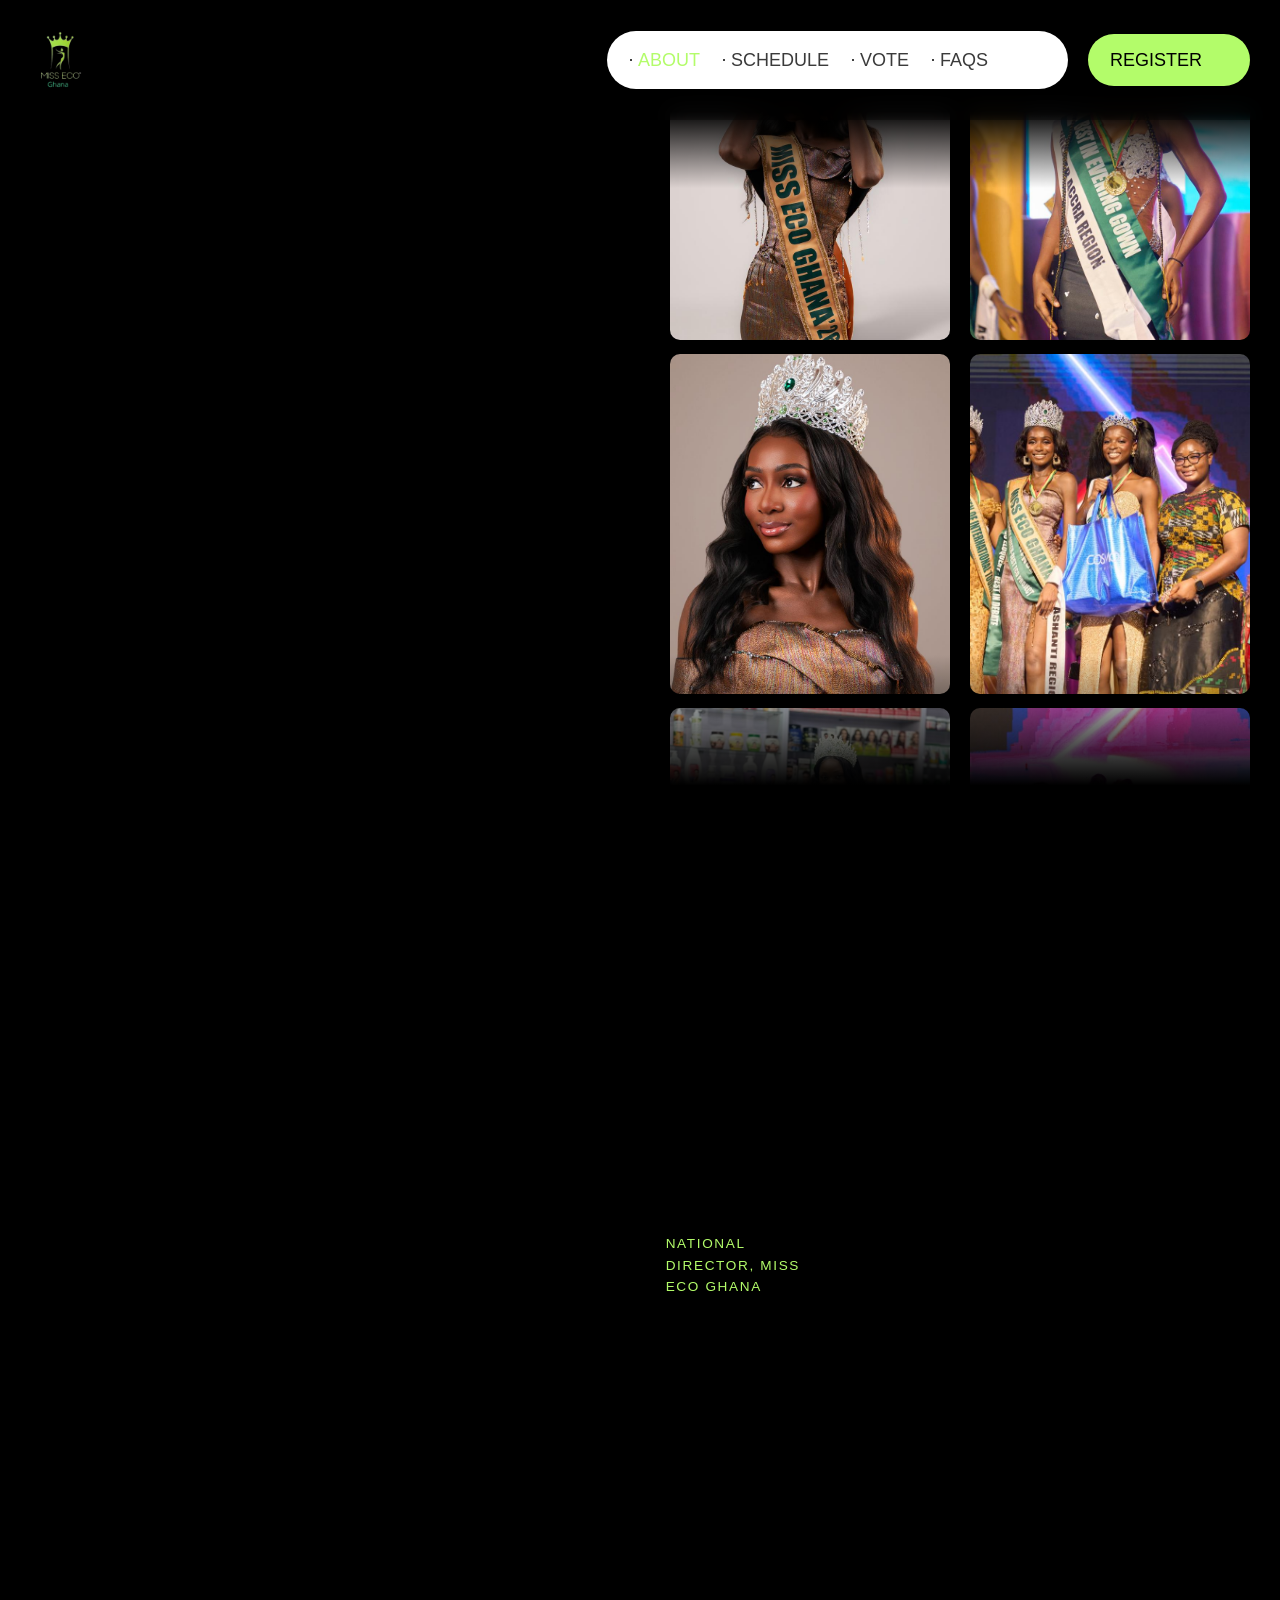
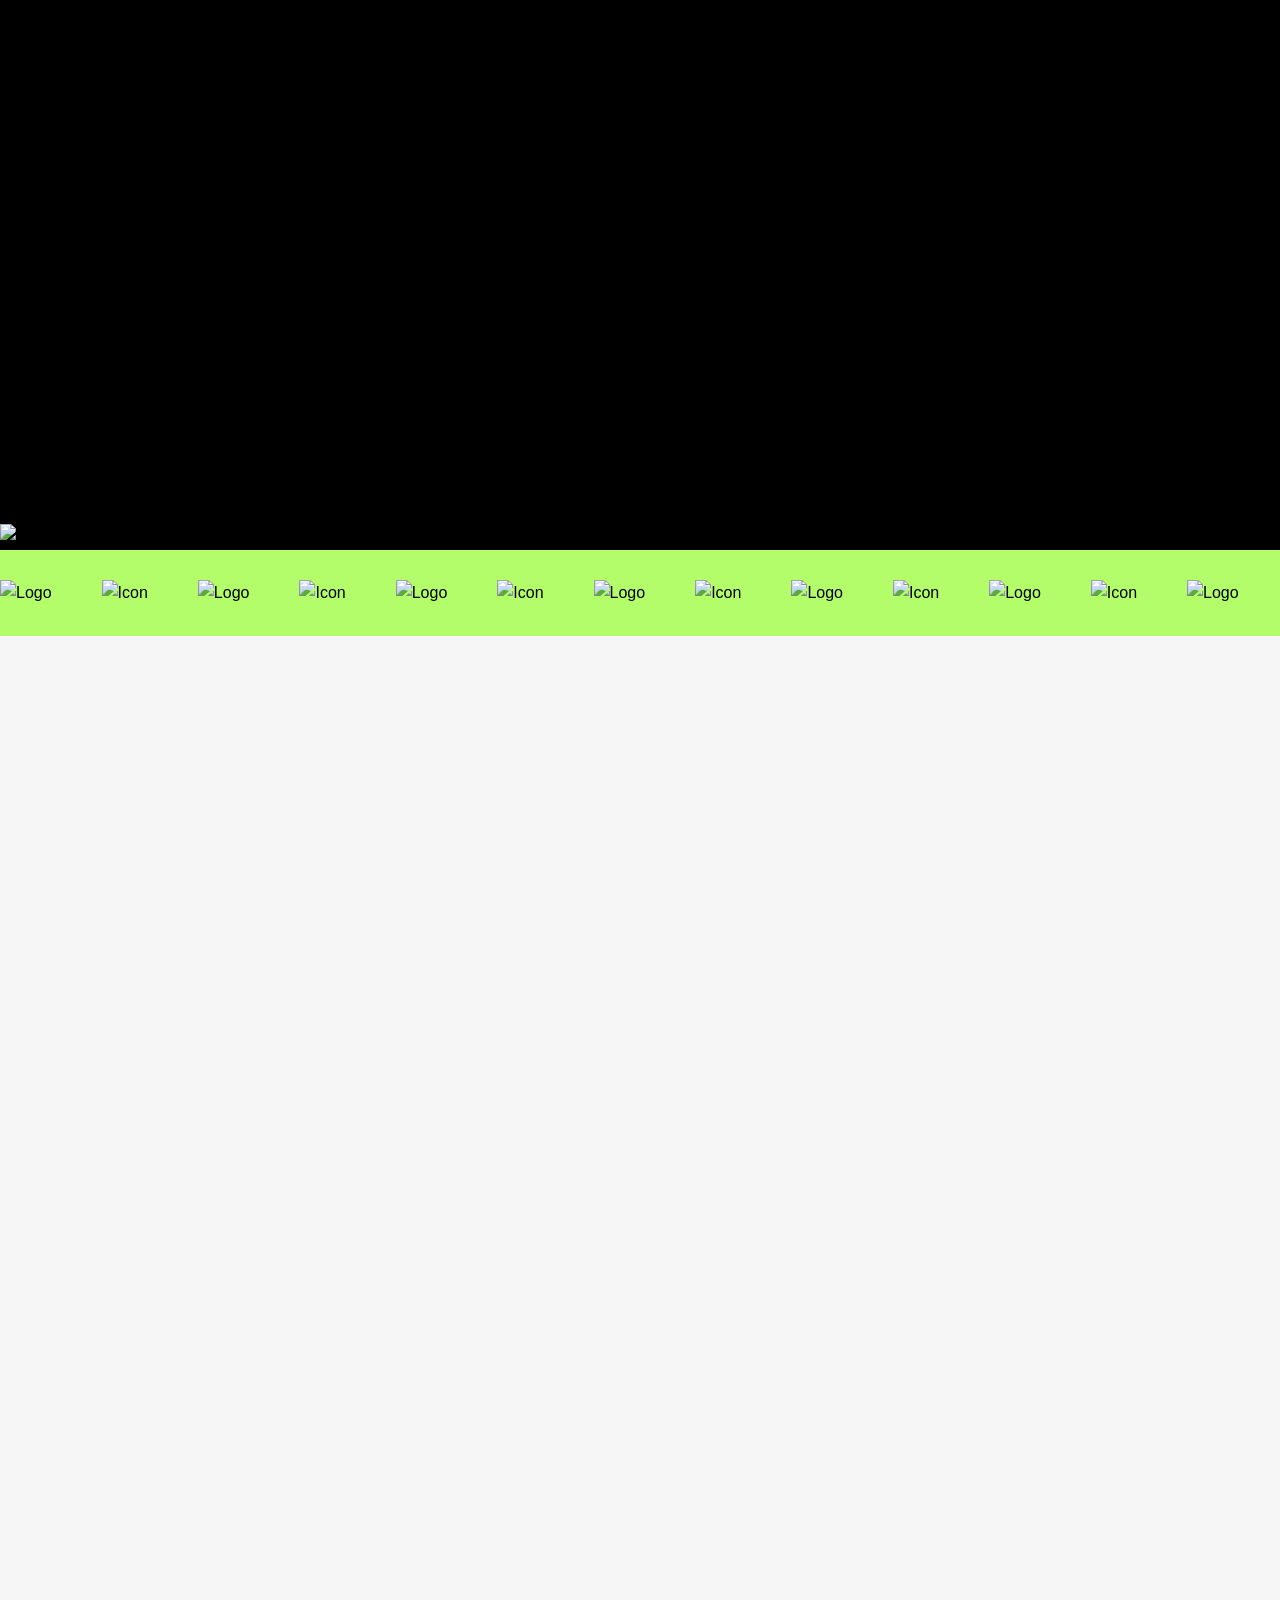
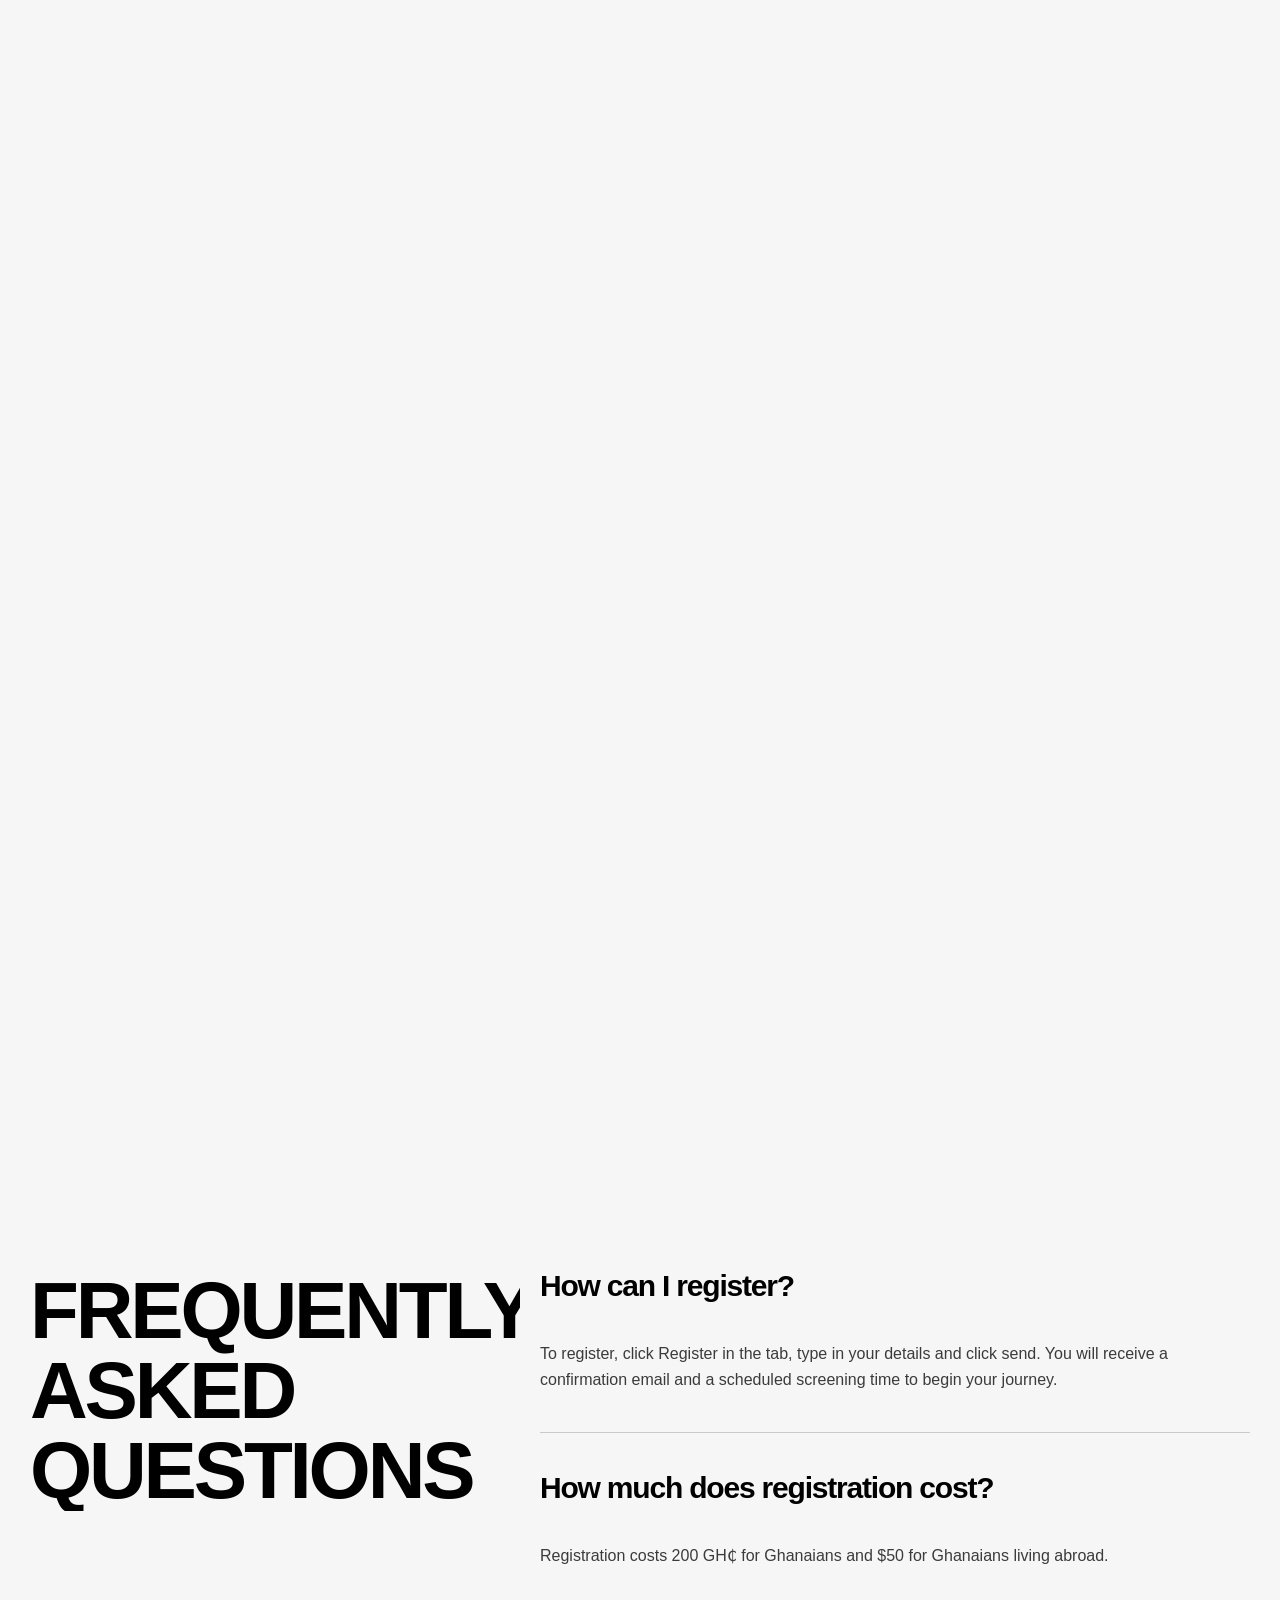
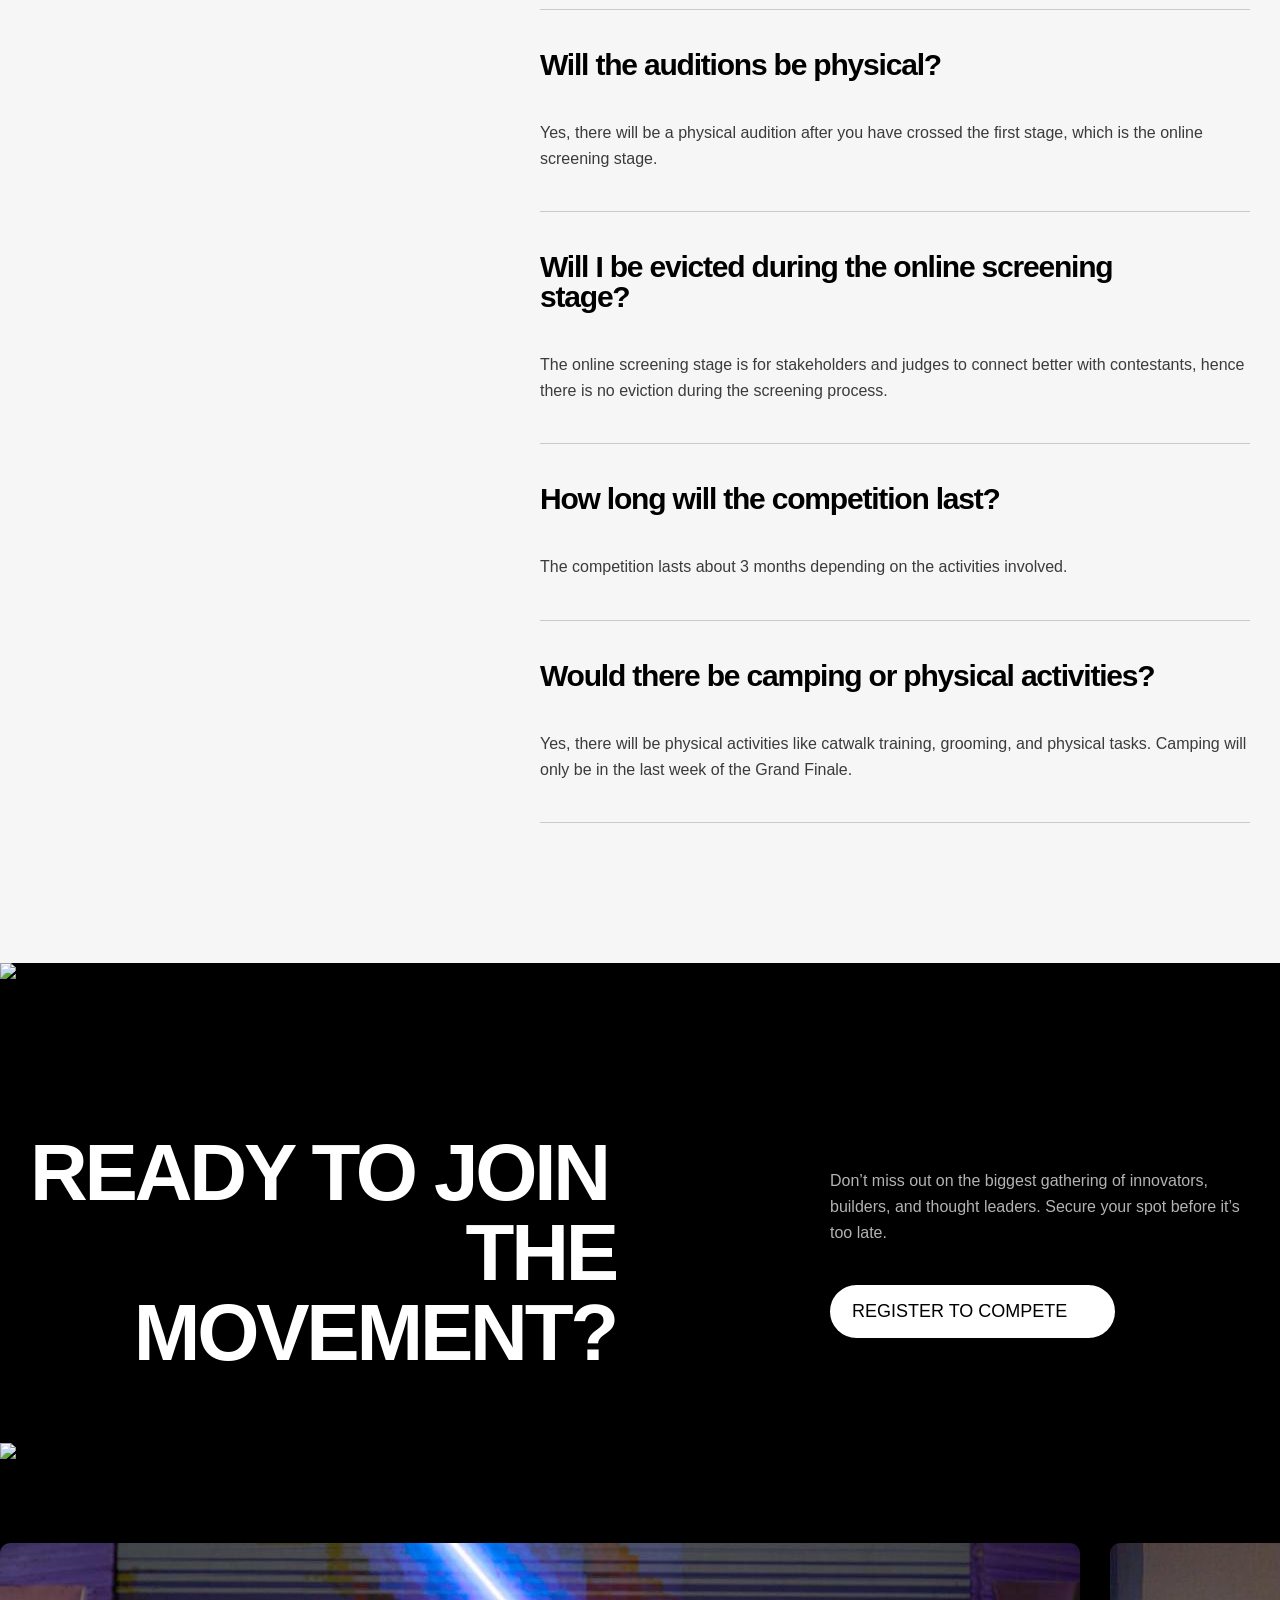
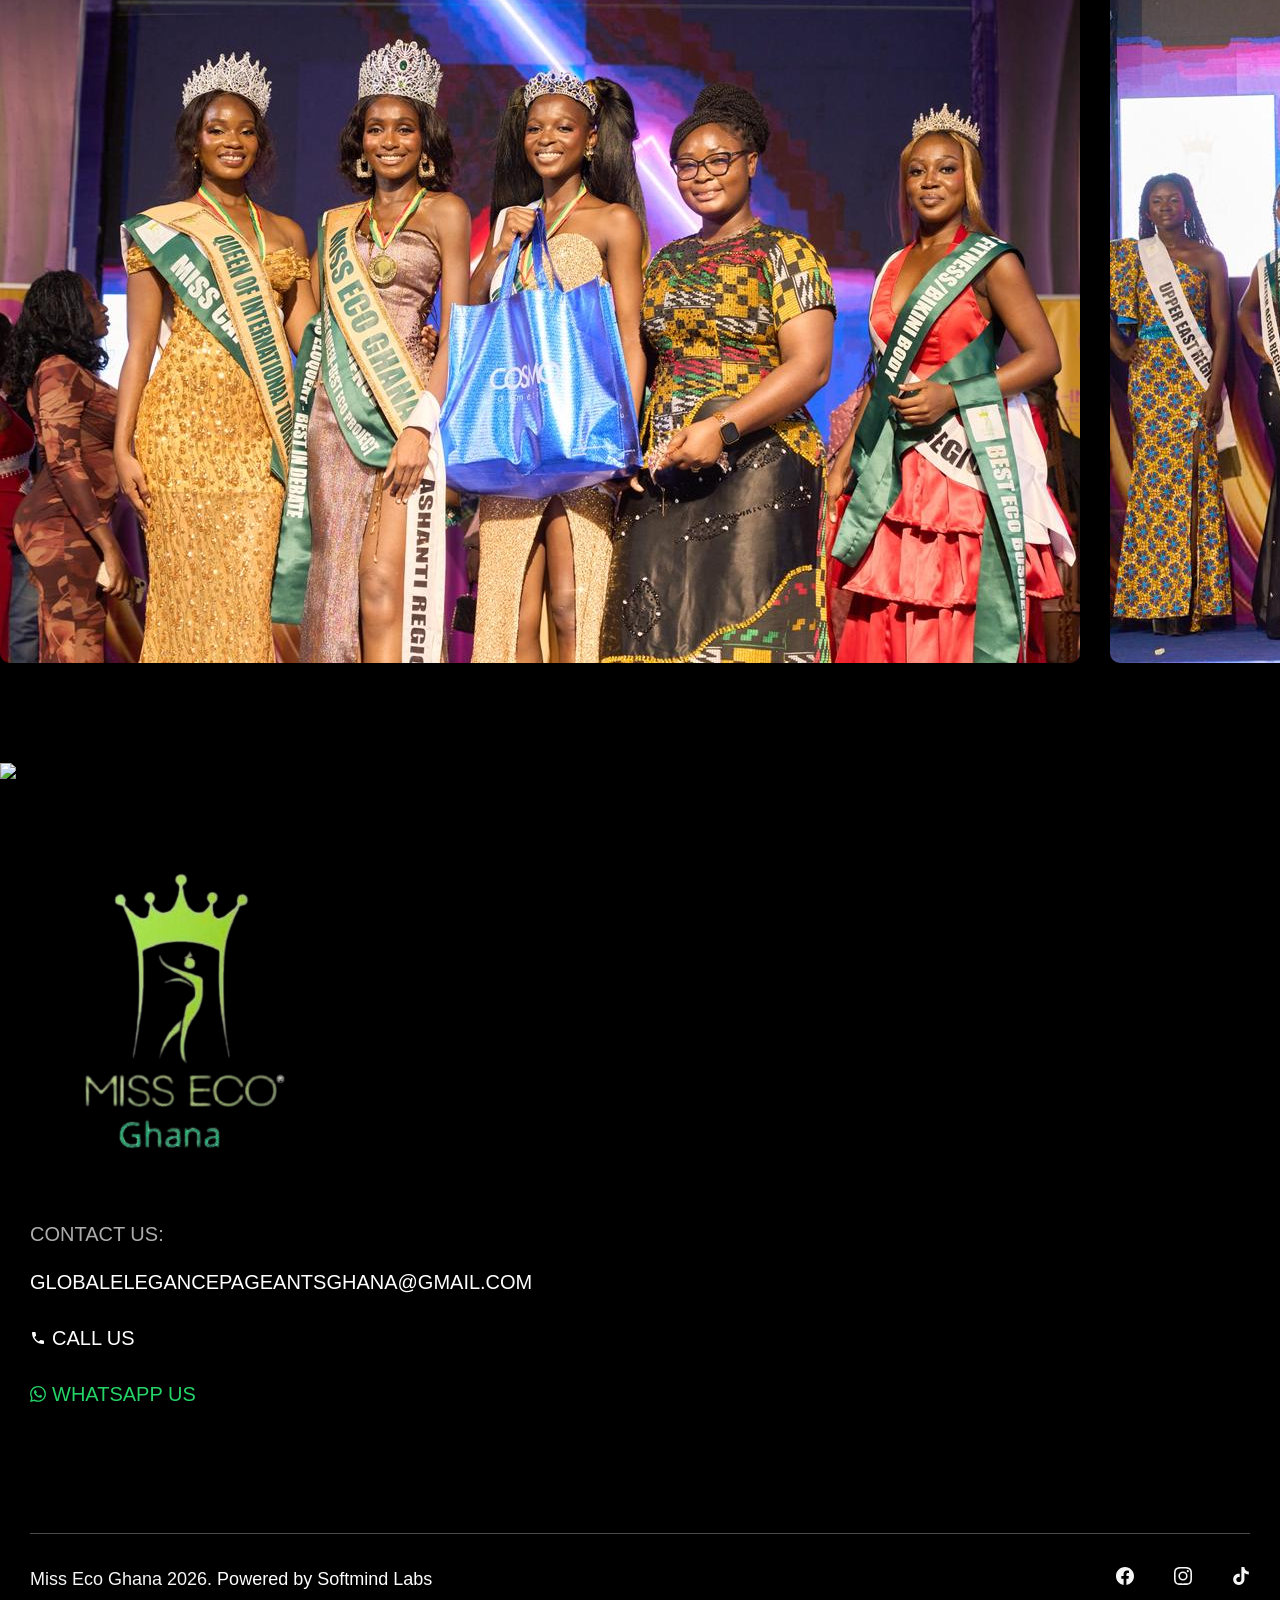
==== commit baab177e: "changed email, phone and whatsapp numbers" ====
--- a/about.html
+++ b/about.html
@@ -610,12 +610,12 @@
                                 <img src="assets/logo-final.png" loading="lazy" alt="Miss Eco Ghana"/>
                                 <div class="contact-info-subtext-1">
                                     <p class="contact-info-title">Contact us:</p>
-                                    <a href="mailto:info@missecoghana.com" class="contact-info-link">info@missecoghana.com</a>
-                                    <a href="tel:+233555192671" class="contact-info-link contact-info-phone">
+                                    <a href="mailto:globalelegancepageantsghana@gmail.com" class="contact-info-link">globalelegancepageantsghana@gmail.com</a>
+                                    <a href="tel:+233539077980" class="contact-info-link contact-info-phone">
                                         <svg xmlns="http://www.w3.org/2000/svg" width="16" height="16" viewBox="0 0 24 24" fill="currentColor" aria-hidden="true" style="vertical-align:middle;margin-right:6px"><path d="M6.6 10.8c1.4 2.8 3.8 5.1 6.6 6.6l2.2-2.2c.3-.3.7-.4 1-.2 1.1.4 2.3.6 3.6.6.6 0 1 .4 1 1V20c0 .6-.4 1-1 1C10.6 21 3 13.4 3 4c0-.6.4-1 1-1h3.5c.6 0 1 .4 1 1 0 1.3.2 2.5.6 3.6.1.3 0 .7-.2 1L6.6 10.8z"/></svg>
                                         Call us
                                     </a>
-                                    <a href="https://wa.me/233555192671" target="_blank" rel="noopener noreferrer" class="contact-info-link contact-info-whatsapp">
+                                    <a href="https://wa.me/233539077980" target="_blank" rel="noopener noreferrer" class="contact-info-link contact-info-whatsapp">
                                         <svg xmlns="http://www.w3.org/2000/svg" width="16" height="16" viewBox="0 0 24 24" fill="currentColor" aria-hidden="true" style="vertical-align:middle;margin-right:6px"><path d="M17.472 14.382c-.297-.149-1.758-.867-2.03-.967-.273-.099-.471-.148-.67.15-.197.297-.767.966-.94 1.164-.173.199-.347.223-.644.075-.297-.15-1.255-.463-2.39-1.475-.883-.788-1.48-1.761-1.653-2.059-.173-.297-.018-.458.13-.606.134-.133.298-.347.446-.52.149-.174.198-.298.298-.497.099-.198.05-.371-.025-.52-.075-.149-.669-1.612-.916-2.207-.242-.579-.487-.5-.669-.51-.173-.008-.371-.01-.57-.01-.198 0-.52.074-.792.372-.272.297-1.04 1.016-1.04 2.479 0 1.462 1.065 2.875 1.213 3.074.149.198 2.096 3.2 5.077 4.487.709.306 1.262.489 1.694.625.712.227 1.36.195 1.871.118.571-.085 1.758-.719 2.006-1.413.248-.694.248-1.289.173-1.413-.074-.124-.272-.198-.57-.347m-5.421 7.403h-.004a9.87 9.87 0 01-5.031-1.378l-.361-.214-3.741.982.998-3.648-.235-.374a9.86 9.86 0 01-1.51-5.26c.001-5.45 4.436-9.884 9.888-9.884 2.64 0 5.122 1.03 6.988 2.898a9.825 9.825 0 012.893 6.994c-.003 5.45-4.437 9.884-9.885 9.884m8.413-18.297A11.815 11.815 0 0012.05 0C5.495 0 .16 5.335.157 11.892c0 2.096.547 4.142 1.588 5.945L.057 24l6.305-1.654a11.882 11.882 0 005.683 1.448h.005c6.554 0 11.89-5.335 11.893-11.893a11.821 11.821 0 00-3.48-8.413z"/></svg>
                                         WhatsApp us
                                     </a>
@@ -678,5 +678,6 @@
         <script src="https://cdn.prod.website-files.com/6868cd37a164c17aef4e0971/js/webflow.schunk.ef125cc813189513.js" type="text/javascript"></script>
         <script src="https://cdn.prod.website-files.com/6868cd37a164c17aef4e0971/js/webflow.schunk.dc5993e77e4ab606.js" type="text/javascript"></script>
         <script src="https://cdn.prod.website-files.com/6868cd37a164c17aef4e0971/js/webflow.3ead9dde.99f68a2b46d8413e.js" type="text/javascript"></script>
+        <script src="//code.tidio.co/1qpjbzzgfszhaluuz3cwqdgtqvkhbj28.js" async></script>
     </body>
 </html>
